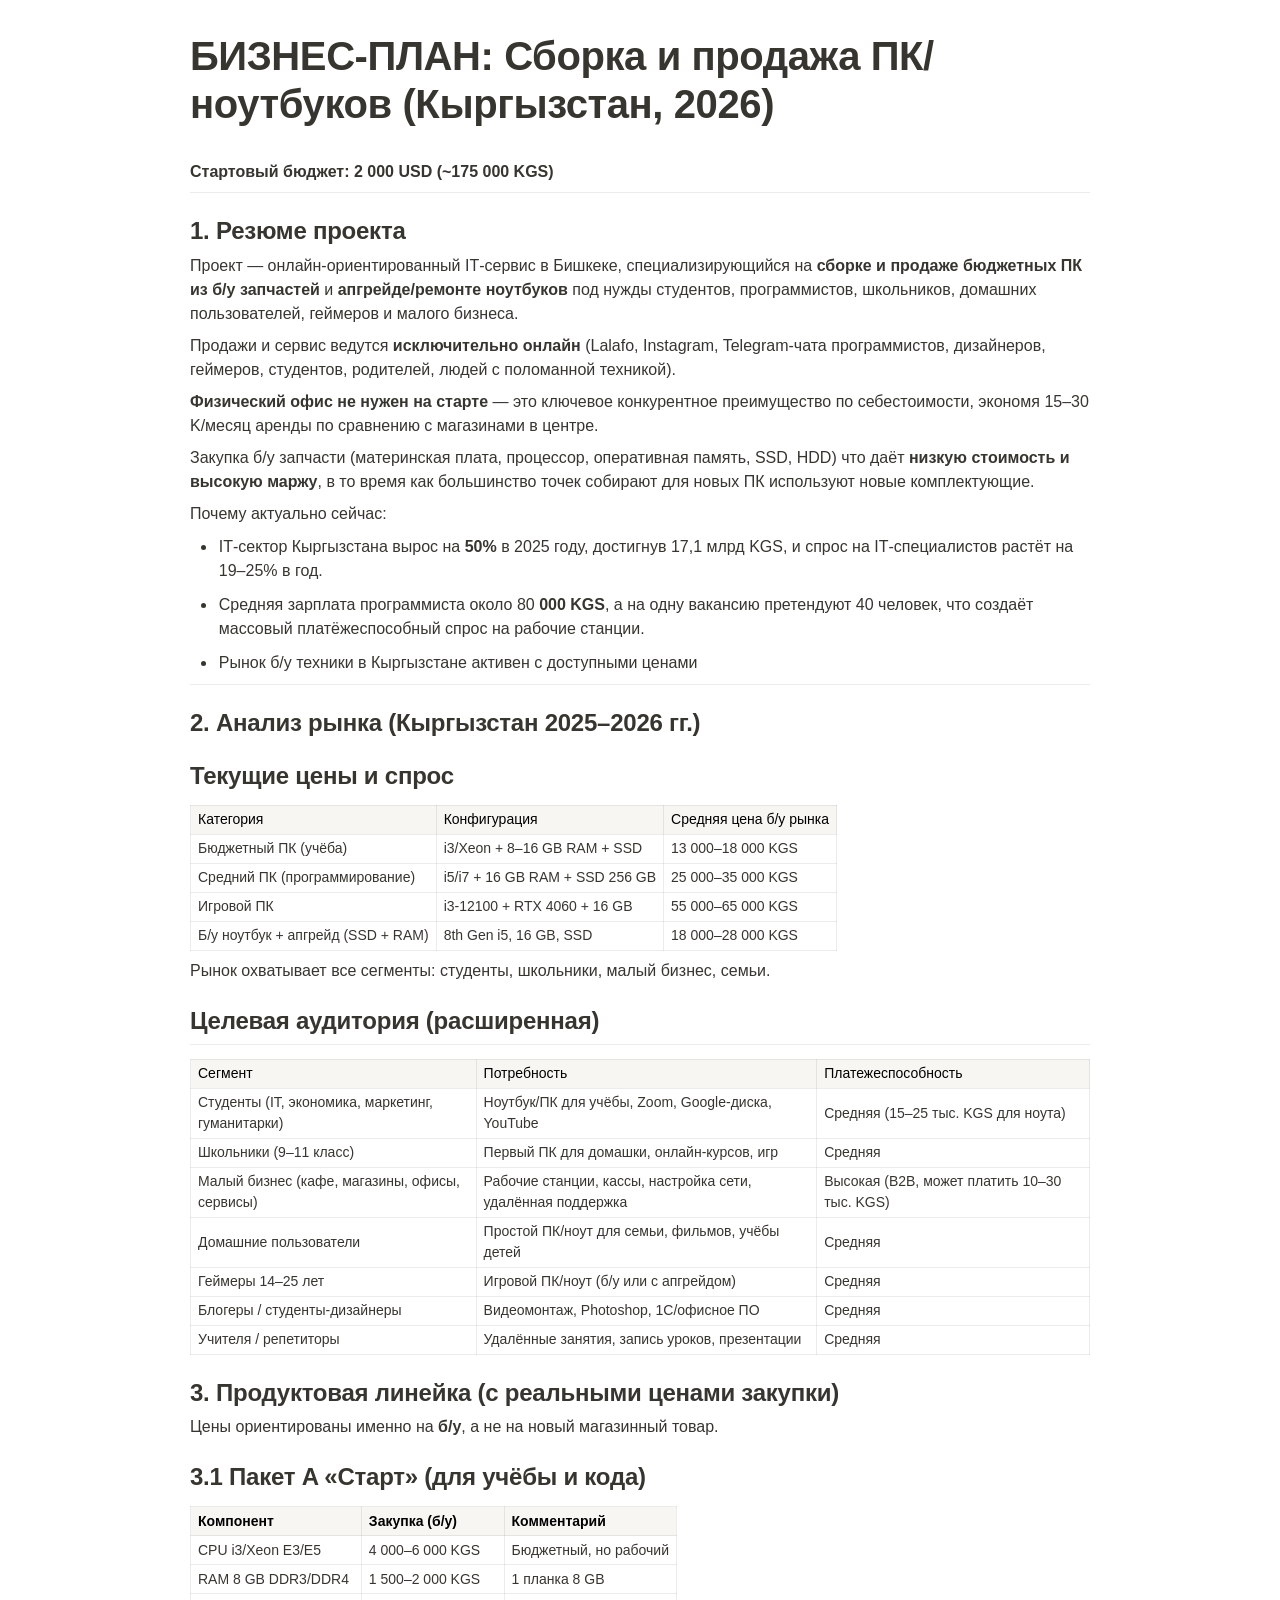
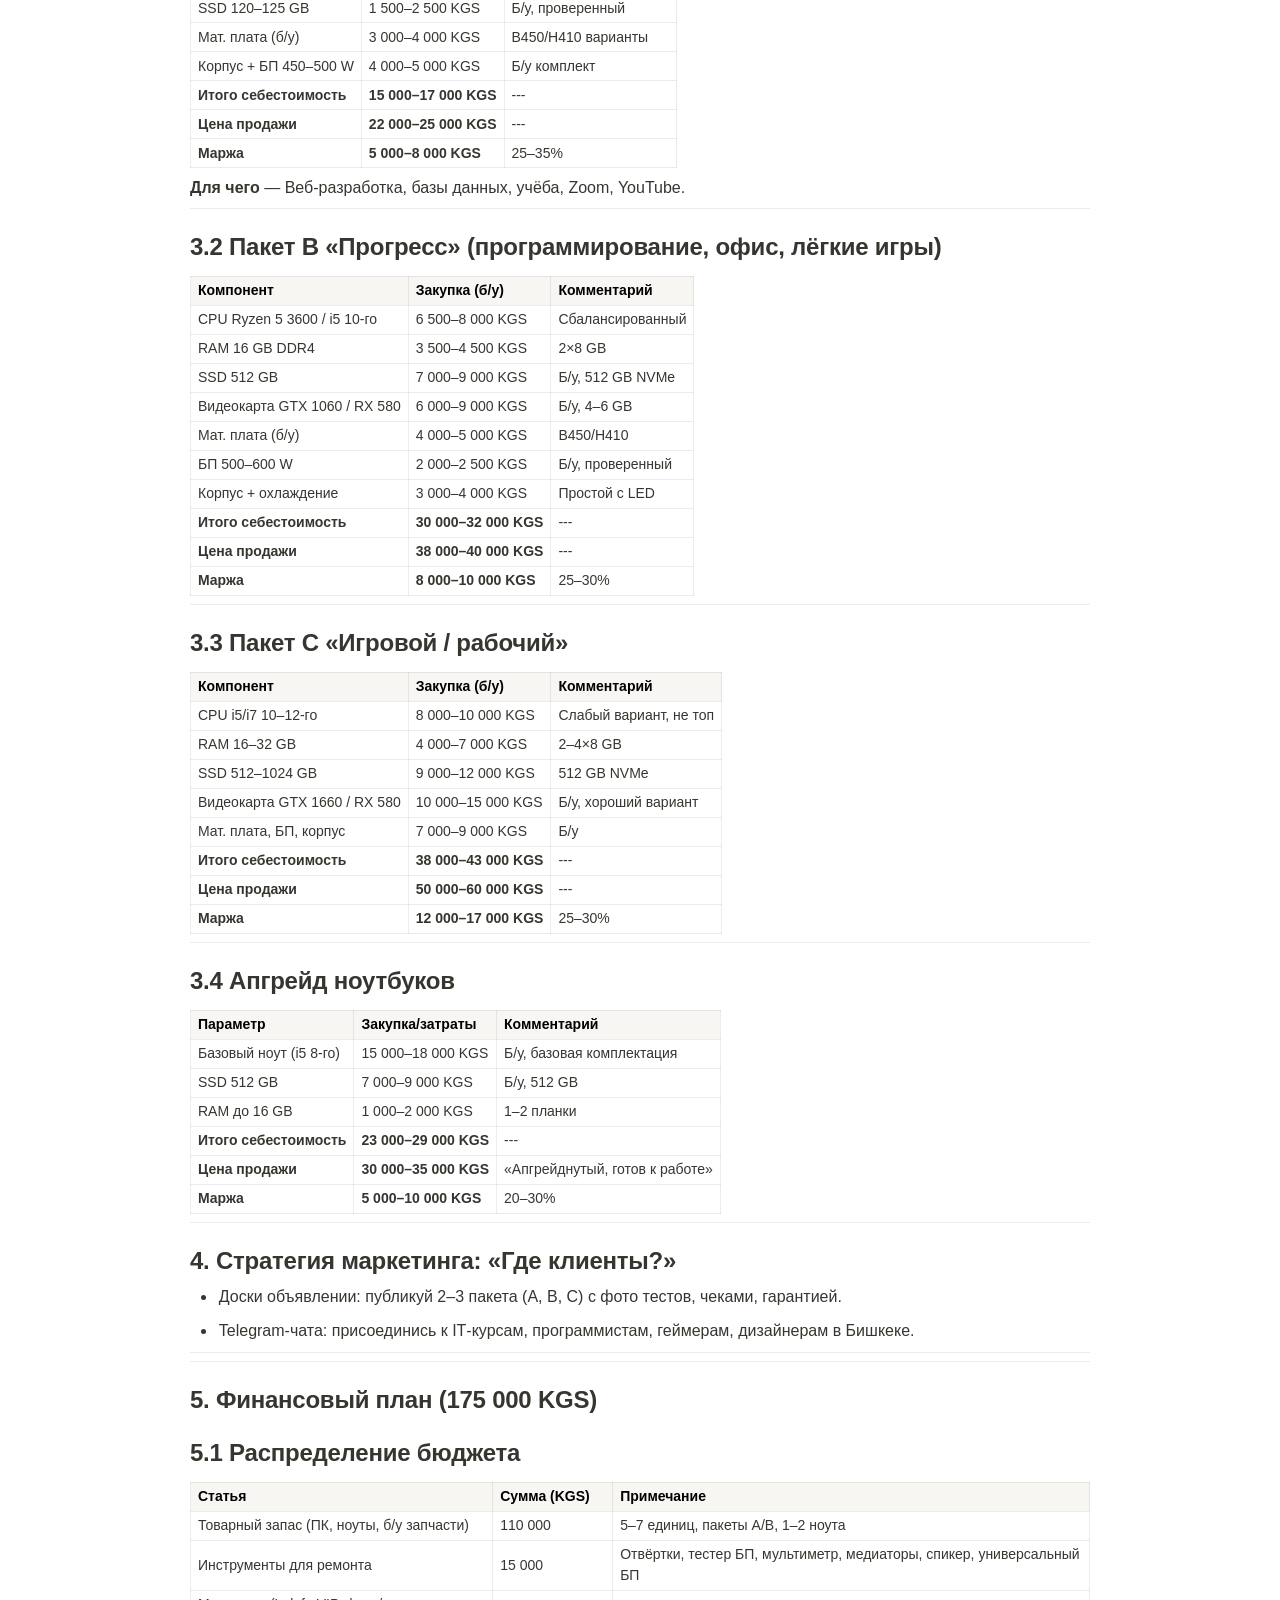
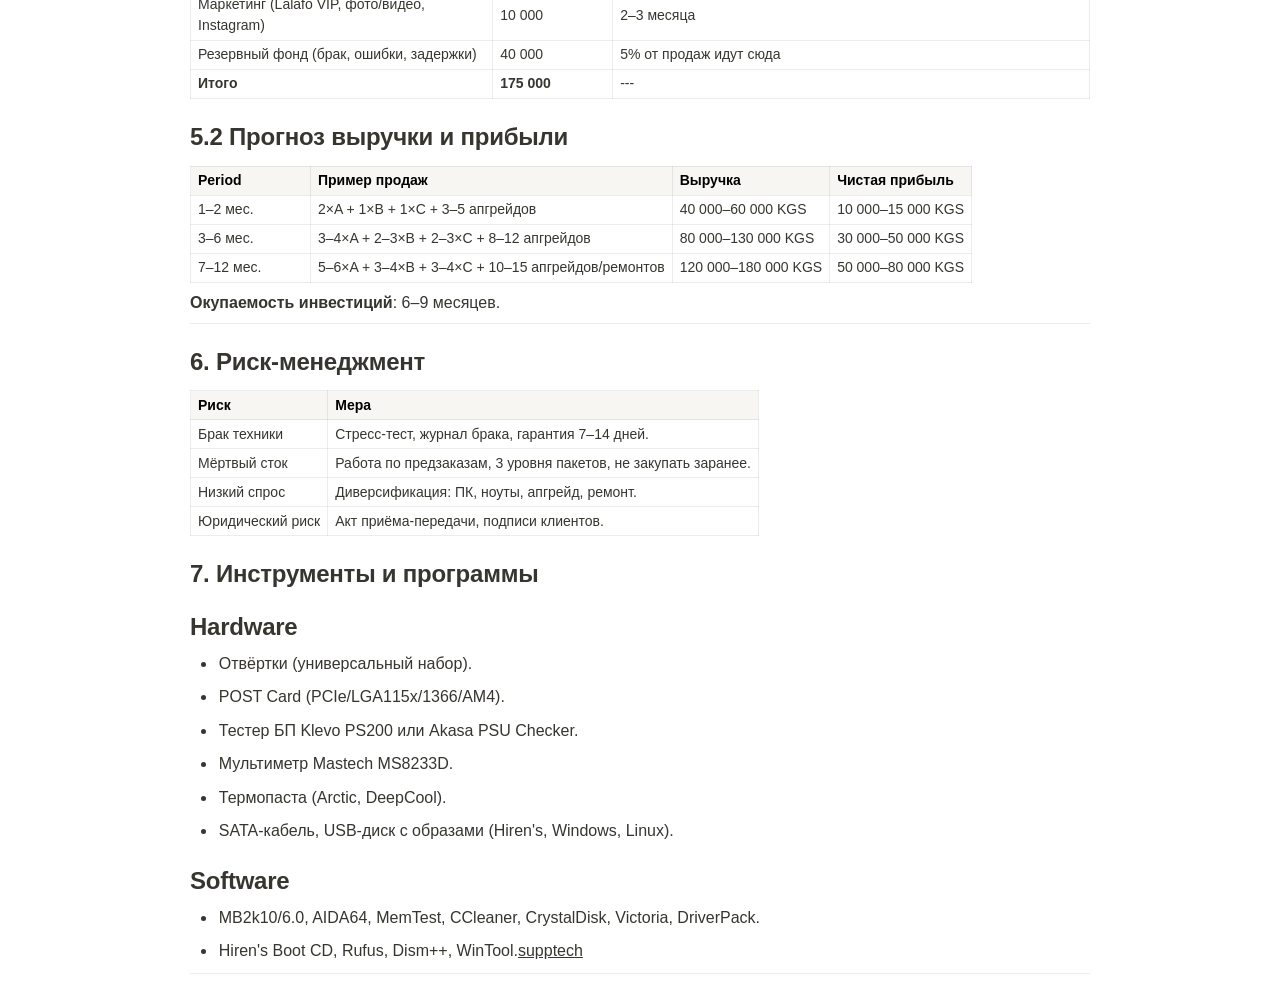
==== БПКР.html @ aca729c8 "Add files via upload" ====
<html><head><meta http-equiv="Content-Type" content="text/html; charset=utf-8"/><title>БИЗНЕС-ПЛАН: Сборка и продажа ПК/ноутбуков (Кыргызстан, 2026)</title><style>
/* cspell:disable-file */
/* webkit printing magic: print all background colors */
html {
	-webkit-print-color-adjust: exact;
}
* {
	box-sizing: border-box;
	-webkit-print-color-adjust: exact;
}

html,
body {
	margin: 0;
	padding: 0;
}
@media only screen {
	body {
		margin: 2em auto;
		max-width: 900px;
		color: rgb(55, 53, 47);
	}
}

body {
	line-height: 1.5;
	white-space: pre-wrap;
}

a,
a.visited {
	color: inherit;
	text-decoration: underline;
}

.pdf-relative-link-path {
	font-size: 80%;
	color: #444;
}

h1,
h2,
h3 {
	letter-spacing: -0.01em;
	line-height: 1.2;
	font-weight: 600;
	margin-bottom: 0;
}

/* Override strong tags inside headings to maintain consistent weight */
h1 strong,
h2 strong,
h3 strong {
	font-weight: 600;
}

.page-title {
	font-size: 2.5rem;
	font-weight: 700;
	margin-top: 0;
	margin-bottom: 0.75em;
}

h1 {
	font-size: 1.875rem;
	margin-top: 1.875rem;
}

h2 {
	font-size: 1.5rem;
	margin-top: 1.5rem;
}

h3 {
	font-size: 1.25rem;
	margin-top: 1.25rem;
}

.source {
	border: 1px solid #ddd;
	border-radius: 3px;
	padding: 1.5em;
	word-break: break-all;
}

.callout {
	border-radius: 10px;
	padding: 1rem;
}

figure {
	margin: 1.25em 0;
	page-break-inside: avoid;
}

figcaption {
	opacity: 0.5;
	font-size: 85%;
	margin-top: 0.5em;
}

mark {
	background-color: transparent;
}

.indented {
	padding-left: 1.5em;
}

hr {
	background: transparent;
	display: block;
	width: 100%;
	height: 1px;
	visibility: visible;
	border: none;
	border-bottom: 1px solid rgba(55, 53, 47, 0.09);
}

img {
	max-width: 100%;
}

@media only print {
	img {
		max-height: 100vh;
		object-fit: contain;
	}

	table.collection-content {
		width: 100%;
		table-layout: fixed;
	}

	table.collection-content th,
	table.collection-content td {
		overflow-wrap: anywhere;
	}

	table.collection-content td > .user,
	table.collection-content td > time {
		white-space: pre-wrap;
	}
}

@page {
	margin: 1in;
}

.collection-content-wrapper {
	overflow-x: auto;
}

@media only print {
	.collection-content-wrapper {
		overflow-x: visible;
	}
}

.collection-content {
	font-size: 0.875rem;
}

.collection-content td {
	white-space: pre-wrap;
	word-break: break-word;
}

.column-list {
	display: flex;
	gap: 46px;
}

.column {
	min-width: 0;
	overflow: hidden;
}

.column > *:first-child {
	margin-top: 0;
}

.table_of_contents-item {
	display: block;
	font-size: 0.875rem;
	line-height: 1.3;
	padding: 0.125rem;
}

.table_of_contents-indent-1 {
	margin-left: 1.5rem;
}

.table_of_contents-indent-2 {
	margin-left: 3rem;
}

.table_of_contents-indent-3 {
	margin-left: 4.5rem;
}

.table_of_contents-link {
	text-decoration: none;
	opacity: 0.7;
	border-bottom: 1px solid rgba(55, 53, 47, 0.18);
}

table,
th,
td {
	border: 1px solid rgba(55, 53, 47, 0.09);
}

table {
	border-collapse: collapse;
	border-left: none;
	border-right: none;
}

th,
td {
	font-weight: normal;
	padding: 0.25em 0.5em;
	line-height: 1.5;
	min-height: 1.5em;
	text-align: left;
}

th {
	color: rgba(55, 53, 47, 0.6);
}

ol,
ul {
	margin: 0;
	margin-block-start: 0.6em;
	margin-block-end: 0.6em;
}

li > ol:first-child,
li > ul:first-child {
	margin-block-start: 0.6em;
}

ul > li {
	list-style: disc;
}

ul.to-do-list {
	padding-inline-start: 0;
}

ul.to-do-list > li {
	list-style: none;
}

.to-do-children-checked {
	text-decoration: line-through;
	opacity: 0.375;
}

ul.toggle > li {
	list-style: none;
}

ul {
	padding-inline-start: 1.7em;
}

ul > li {
	padding-left: 0.1em;
}

ol {
	padding-inline-start: 1.6em;
}

ol.numbered-list.numbered-list-digits-2 {
	padding-inline-start: 2em;
}

ol.numbered-list.numbered-list-digits-3plus {
	padding-inline-start: 2.4em;
}

ol > li {
	padding-left: 0.2em;
}

.mono ol {
	padding-inline-start: 2em;
}

.mono ol > li {
	text-indent: -0.4em;
}

.toggle {
	padding-inline-start: 0em;
	list-style-type: none;
}

/* Indent toggle children */
.toggle > li > details {
	padding-left: 1.7em;
}

.toggle > li > details > summary {
	margin-left: -1.1em;
}

.selected-value {
	display: inline-block;
	padding: 0 0.5em;
	background: rgba(206, 205, 202, 0.5);
	border-radius: 3px;
	margin-right: 0.5em;
	margin-top: 0.3em;
	margin-bottom: 0.3em;
	white-space: nowrap;
}

.collection-title {
	display: inline-block;
	margin-right: 1em;
}

.page-description {
	margin-bottom: 2em;
}

.simple-table {
	margin-top: 1em;
	font-size: 0.875rem;
	empty-cells: show;
}
.simple-table td {
	height: 29px;
	min-width: 120px;
}

.simple-table th {
	height: 29px;
	min-width: 120px;
}

.simple-table-header-color {
	background: rgb(247, 246, 243);
	color: black;
}
.simple-table-header {
	font-weight: 500;
}

time {
	opacity: 0.5;
}

.icon {
	display: inline-flex;
	align-items: center;
	justify-content: center;
	max-width: 1.2em;
	max-height: 1.2em;
	text-decoration: none;
	vertical-align: text-bottom;
	margin-right: 0.5em;
}

img.icon {
	border-radius: 3px;
}

.callout img.notion-static-icon {
	width: 1em;
	height: 1em;
}

.callout p {
	margin: 0;
}

.callout h1,
.callout h2,
.callout h3 {
	margin: 0 0 0.6rem;
}

.user-icon {
	width: 1.5em;
	height: 1.5em;
	border-radius: 100%;
	margin-right: 0.5rem;
}

.user-icon-inner {
	font-size: 0.8em;
}

.text-icon {
	border: 1px solid #000;
	text-align: center;
}

.page-cover-image {
	display: block;
	object-fit: cover;
	width: 100%;
	max-height: 30vh;
}

.page-header-icon {
	font-size: 3rem;
	margin-bottom: 1rem;
}

.page-header-icon-with-cover {
	margin-top: -0.72em;
	margin-left: 0.07em;
}

.page-header-icon img {
	border-radius: 3px;
}

.link-to-page {
	margin: 1em 0;
	padding: 0;
	border: none;
	font-weight: 500;
}

p > .user {
	opacity: 0.5;
}

td > .user,
td > time {
	white-space: nowrap;
}

input[type="checkbox"] {
	transform: scale(1.5);
	margin-right: 0.6em;
	vertical-align: middle;
}

p {
	margin-top: 0.5em;
	margin-bottom: 0.5em;
}

.image {
	border: none;
	margin: 1.5em 0;
	padding: 0;
	border-radius: 0;
	text-align: center;
}

.code,
code {
	background: rgba(135, 131, 120, 0.15);
	border-radius: 3px;
	padding: 0.2em 0.4em;
	border-radius: 3px;
	font-size: 85%;
	tab-size: 2;
}

code {
	color: #eb5757;
}

.code {
	padding: 1.5em 1em;
}

.code-wrap {
	white-space: pre-wrap;
	word-break: break-all;
}

.code > code {
	background: none;
	padding: 0;
	font-size: 100%;
	color: inherit;
}

blockquote {
	font-size: 1em;
	margin: 1em 0;
	padding-left: 1em;
	border-left: 3px solid rgb(55, 53, 47);
}

blockquote.quote-large {
	font-size: 1.25em;
}

.bookmark {
	text-decoration: none;
	max-height: 8em;
	padding: 0;
	display: flex;
	width: 100%;
	align-items: stretch;
}

.bookmark-title {
	font-size: 0.85em;
	overflow: hidden;
	text-overflow: ellipsis;
	height: 1.75em;
	white-space: nowrap;
}

.bookmark-text {
	display: flex;
	flex-direction: column;
}

.bookmark-info {
	flex: 4 1 180px;
	padding: 12px 14px 14px;
	display: flex;
	flex-direction: column;
	justify-content: space-between;
}

.bookmark-image {
	width: 33%;
	flex: 1 1 180px;
	display: block;
	position: relative;
	object-fit: cover;
	border-radius: 1px;
}

.bookmark-description {
	color: rgba(55, 53, 47, 0.6);
	font-size: 0.75em;
	overflow: hidden;
	max-height: 4.5em;
	word-break: break-word;
}

.bookmark-href {
	font-size: 0.75em;
	margin-top: 0.25em;
}

.sans { font-family: ui-sans-serif, -apple-system, BlinkMacSystemFont, "Segoe UI Variable Display", "Segoe UI", Helvetica, "Apple Color Emoji", "Noto Sans Arabic", "Noto Sans Hebrew", Arial, sans-serif, "Segoe UI Emoji", "Segoe UI Symbol"; }
.code { font-family: "SFMono-Regular", Menlo, Consolas, "PT Mono", "Liberation Mono", Courier, monospace; }
.serif { font-family: Lyon-Text, Georgia, ui-serif, serif; }
.mono { font-family: iawriter-mono, Nitti, Menlo, Courier, monospace; }
.pdf .sans { font-family: Inter, ui-sans-serif, -apple-system, BlinkMacSystemFont, "Segoe UI Variable Display", "Segoe UI", Helvetica, "Apple Color Emoji", "Noto Sans Arabic", "Noto Sans Hebrew", Arial, sans-serif, "Segoe UI Emoji", "Segoe UI Symbol", 'Twemoji', 'Noto Color Emoji', 'Noto Sans CJK JP'; }
.pdf:lang(zh-CN) .sans { font-family: Inter, ui-sans-serif, -apple-system, BlinkMacSystemFont, "Segoe UI Variable Display", "Segoe UI", Helvetica, "Apple Color Emoji", "Noto Sans Arabic", "Noto Sans Hebrew", Arial, sans-serif, "Segoe UI Emoji", "Segoe UI Symbol", 'Twemoji', 'Noto Color Emoji', 'Noto Sans CJK SC'; }
.pdf:lang(zh-TW) .sans { font-family: Inter, ui-sans-serif, -apple-system, BlinkMacSystemFont, "Segoe UI Variable Display", "Segoe UI", Helvetica, "Apple Color Emoji", "Noto Sans Arabic", "Noto Sans Hebrew", Arial, sans-serif, "Segoe UI Emoji", "Segoe UI Symbol", 'Twemoji', 'Noto Color Emoji', 'Noto Sans CJK TC'; }
.pdf:lang(ko-KR) .sans { font-family: Inter, ui-sans-serif, -apple-system, BlinkMacSystemFont, "Segoe UI Variable Display", "Segoe UI", Helvetica, "Apple Color Emoji", "Noto Sans Arabic", "Noto Sans Hebrew", Arial, sans-serif, "Segoe UI Emoji", "Segoe UI Symbol", 'Twemoji', 'Noto Color Emoji', 'Noto Sans CJK KR'; }
.pdf .code { font-family: Source Code Pro, "SFMono-Regular", Menlo, Consolas, "PT Mono", "Liberation Mono", Courier, monospace, 'Twemoji', 'Noto Color Emoji', 'Noto Sans Mono CJK JP'; }
.pdf:lang(zh-CN) .code { font-family: Source Code Pro, "SFMono-Regular", Menlo, Consolas, "PT Mono", "Liberation Mono", Courier, monospace, 'Twemoji', 'Noto Color Emoji', 'Noto Sans Mono CJK SC'; }
.pdf:lang(zh-TW) .code { font-family: Source Code Pro, "SFMono-Regular", Menlo, Consolas, "PT Mono", "Liberation Mono", Courier, monospace, 'Twemoji', 'Noto Color Emoji', 'Noto Sans Mono CJK TC'; }
.pdf:lang(ko-KR) .code { font-family: Source Code Pro, "SFMono-Regular", Menlo, Consolas, "PT Mono", "Liberation Mono", Courier, monospace, 'Twemoji', 'Noto Color Emoji', 'Noto Sans Mono CJK KR'; }
.pdf .serif { font-family: PT Serif, Lyon-Text, Georgia, ui-serif, serif, 'Twemoji', 'Noto Color Emoji', 'Noto Serif CJK JP'; }
.pdf:lang(zh-CN) .serif { font-family: PT Serif, Lyon-Text, Georgia, ui-serif, serif, 'Twemoji', 'Noto Color Emoji', 'Noto Serif CJK SC'; }
.pdf:lang(zh-TW) .serif { font-family: PT Serif, Lyon-Text, Georgia, ui-serif, serif, 'Twemoji', 'Noto Color Emoji', 'Noto Serif CJK TC'; }
.pdf:lang(ko-KR) .serif { font-family: PT Serif, Lyon-Text, Georgia, ui-serif, serif, 'Twemoji', 'Noto Color Emoji', 'Noto Serif CJK KR'; }
.pdf .mono { font-family: PT Mono, iawriter-mono, Nitti, Menlo, Courier, monospace, 'Twemoji', 'Noto Color Emoji', 'Noto Sans Mono CJK JP'; }
.pdf:lang(zh-CN) .mono { font-family: PT Mono, iawriter-mono, Nitti, Menlo, Courier, monospace, 'Twemoji', 'Noto Color Emoji', 'Noto Sans Mono CJK SC'; }
.pdf:lang(zh-TW) .mono { font-family: PT Mono, iawriter-mono, Nitti, Menlo, Courier, monospace, 'Twemoji', 'Noto Color Emoji', 'Noto Sans Mono CJK TC'; }
.pdf:lang(ko-KR) .mono { font-family: PT Mono, iawriter-mono, Nitti, Menlo, Courier, monospace, 'Twemoji', 'Noto Color Emoji', 'Noto Sans Mono CJK KR'; }
.highlight-default {
	color: rgba(44, 44, 43, 1);
}
.highlight-gray {
	color: rgba(125, 122, 117, 1);
	fill: rgba(125, 122, 117, 1);
}
.highlight-brown {
	color: rgba(159, 118, 90, 1);
	fill: rgba(159, 118, 90, 1);
}
.highlight-orange {
	color: rgba(210, 123, 45, 1);
	fill: rgba(210, 123, 45, 1);
}
.highlight-yellow {
	color: rgba(203, 148, 52, 1);
	fill: rgba(203, 148, 52, 1);
}
.highlight-teal {
	color: rgba(80, 148, 110, 1);
	fill: rgba(80, 148, 110, 1);
}
.highlight-blue {
	color: rgba(56, 125, 201, 1);
	fill: rgba(56, 125, 201, 1);
}
.highlight-purple {
	color: rgba(154, 107, 180, 1);
	fill: rgba(154, 107, 180, 1);
}
.highlight-pink {
	color: rgba(193, 76, 138, 1);
	fill: rgba(193, 76, 138, 1);
}
.highlight-red {
	color: rgba(207, 81, 72, 1);
	fill: rgba(207, 81, 72, 1);
}
.highlight-default_background {
	color: rgba(44, 44, 43, 1);
}
.highlight-gray_background {
	background: rgba(42, 28, 0, 0.07);
}
.highlight-brown_background {
	background: rgba(139, 46, 0, 0.086);
}
.highlight-orange_background {
	background: rgba(224, 101, 1, 0.129);
}
.highlight-yellow_background {
	background: rgba(211, 168, 0, 0.137);
}
.highlight-teal_background {
	background: rgba(0, 100, 45, 0.09);
}
.highlight-blue_background {
	background: rgba(0, 124, 215, 0.094);
}
.highlight-purple_background {
	background: rgba(102, 0, 178, 0.078);
}
.highlight-pink_background {
	background: rgba(197, 0, 93, 0.086);
}
.highlight-red_background {
	background: rgba(223, 22, 0, 0.094);
}
.block-color-default {
	color: inherit;
	fill: inherit;
}
.block-color-gray {
	color: rgba(125, 122, 117, 1);
	fill: rgba(125, 122, 117, 1);
}
.block-color-brown {
	color: rgba(159, 118, 90, 1);
	fill: rgba(159, 118, 90, 1);
}
.block-color-orange {
	color: rgba(210, 123, 45, 1);
	fill: rgba(210, 123, 45, 1);
}
.block-color-yellow {
	color: rgba(203, 148, 52, 1);
	fill: rgba(203, 148, 52, 1);
}
.block-color-teal {
	color: rgba(80, 148, 110, 1);
	fill: rgba(80, 148, 110, 1);
}
.block-color-blue {
	color: rgba(56, 125, 201, 1);
	fill: rgba(56, 125, 201, 1);
}
.block-color-purple {
	color: rgba(154, 107, 180, 1);
	fill: rgba(154, 107, 180, 1);
}
.block-color-pink {
	color: rgba(193, 76, 138, 1);
	fill: rgba(193, 76, 138, 1);
}
.block-color-red {
	color: rgba(207, 81, 72, 1);
	fill: rgba(207, 81, 72, 1);
}
.block-color-default_background {
	color: inherit;
	fill: inherit;
}
.block-color-gray_background {
	background: rgba(240, 239, 237, 1);
}
.block-color-brown_background {
	background: rgba(245, 237, 233, 1);
}
.block-color-orange_background {
	background: rgba(251, 235, 222, 1);
}
.block-color-yellow_background {
	background: rgba(249, 243, 220, 1);
}
.block-color-teal_background {
	background: rgba(232, 241, 236, 1);
}
.block-color-blue_background {
	background: rgba(229, 242, 252, 1);
}
.block-color-purple_background {
	background: rgba(243, 235, 249, 1);
}
.block-color-pink_background {
	background: rgba(250, 233, 241, 1);
}
.block-color-red_background {
	background: rgba(252, 233, 231, 1);
}
.select-value-color-default { background-color: rgba(42, 28, 0, 0.07); }
.select-value-color-gray { background-color: rgba(28, 19, 1, 0.11); }
.select-value-color-brown { background-color: rgba(127, 51, 0, 0.156); }
.select-value-color-orange { background-color: rgba(196, 88, 0, 0.203); }
.select-value-color-yellow { background-color: rgba(209, 156, 0, 0.282); }
.select-value-color-green { background-color: rgba(0, 96, 38, 0.156); }
.select-value-color-blue { background-color: rgba(0, 118, 217, 0.203); }
.select-value-color-purple { background-color: rgba(92, 0, 163, 0.141); }
.select-value-color-pink { background-color: rgba(183, 0, 78, 0.152); }
.select-value-color-red { background-color: rgba(206, 24, 0, 0.164); }

.checkbox {
	display: inline-flex;
	vertical-align: text-bottom;
	width: 16;
	height: 16;
	background-size: 16px;
	margin-left: 2px;
	margin-right: 5px;
}

.checkbox-on {
	background-image: url("data:image/svg+xml;charset=UTF-8,%3Csvg%20width%3D%2216%22%20height%3D%2216%22%20viewBox%3D%220%200%2016%2016%22%20fill%3D%22none%22%20xmlns%3D%22http%3A%2F%2Fwww.w3.org%2F2000%2Fsvg%22%3E%0A%3Crect%20width%3D%2216%22%20height%3D%2216%22%20fill%3D%22%2358A9D7%22%2F%3E%0A%3Cpath%20d%3D%22M6.71429%2012.2852L14%204.9995L12.7143%203.71436L6.71429%209.71378L3.28571%206.2831L2%207.57092L6.71429%2012.2852Z%22%20fill%3D%22white%22%2F%3E%0A%3C%2Fsvg%3E");
}

.checkbox-off {
	background-image: url("data:image/svg+xml;charset=UTF-8,%3Csvg%20width%3D%2216%22%20height%3D%2216%22%20viewBox%3D%220%200%2016%2016%22%20fill%3D%22none%22%20xmlns%3D%22http%3A%2F%2Fwww.w3.org%2F2000%2Fsvg%22%3E%0A%3Crect%20x%3D%220.75%22%20y%3D%220.75%22%20width%3D%2214.5%22%20height%3D%2214.5%22%20fill%3D%22white%22%20stroke%3D%22%2336352F%22%20stroke-width%3D%221.5%22%2F%3E%0A%3C%2Fsvg%3E");
}
	
</style></head><body><article id="3538f13d-0159-8082-9113-f6d41dd03b55" class="page sans"><header><h1 class="page-title" dir="auto"><strong>БИЗНЕС-ПЛАН: Сборка и продажа ПК/ноутбуков (Кыргызстан, 2026)</strong></h1><p class="page-description" dir="auto"></p></header><div class="page-body"><div style="display:contents" dir="auto"><p id="3538f13d-0159-8068-bc87-c7d1708d0e10" class=""><strong>Стартовый бюджет: 2 000 USD (~175 000 KGS)</strong></p></div><div style="display:contents" dir="auto"><hr id="3538f13d-0159-803b-82e1-c3c8f32aa287"/></div><div style="display:contents" dir="auto"><h2 id="3538f13d-0159-8019-959f-e710b01c4d42" class="">1. Резюме проекта</h2></div><div style="display:contents" dir="auto"><p id="3538f13d-0159-80ae-8ac0-ff91080d125f" class="">Проект — онлайн‑ориентированный IT‑сервис в Бишкеке, специализирующийся на <strong>сборке и продаже бюджетных ПК из б/у запчастей</strong> и <strong>апгрейде/ремонте ноутбуков</strong> под нужды студентов, программистов, школьников, домашних пользователей, геймеров и малого бизнеса.</p></div><div style="display:contents" dir="auto"><p id="3538f13d-0159-8040-9752-c51a6d34ef05" class="">Продажи и сервис ведутся <strong>исключительно онлайн</strong> (Lalafo, Instagram, Telegram‑чата программистов, дизайнеров, геймеров, студентов, родителей, людей с поломанной техникой).</p></div><div style="display:contents" dir="auto"><p id="3538f13d-0159-8041-9adb-e1b6bbad21ad" class=""><strong>Физический офис не нужен на старте</strong> — это ключевое конкурентное преимущество по себестоимости, экономя 15–30 K/месяц аренды по сравнению с магазинами в центре.</p></div><div style="display:contents" dir="auto"><p id="3538f13d-0159-8039-b4d7-e9824b9c0394" class="">Закупка б/у запчасти (материнская плата, процессор, оперативная память, SSD, HDD) что даёт <strong>низкую стоимость и высокую маржу</strong>, в то время как большинство точек собирают для новых ПК используют новые комплектующие.</p></div><div style="display:contents" dir="auto"><p id="3538f13d-0159-8001-86fa-fe63fdf858ab" class="">Почему актуально сейчас:</p></div><div style="display:contents" dir="auto"><ul id="3538f13d-0159-800f-a820-cd4d892cfb1b" class="bulleted-list"><li style="list-style-type:disc">IT‑сектор Кыргызстана вырос на <strong>50%</strong> в 2025 году, достигнув 17,1 млрд KGS, и спрос на IT‑специалистов растёт на 19–25% в год.</li></ul></div><div style="display:contents" dir="auto"><ul id="3538f13d-0159-8050-88ef-eb902afe2f76" class="bulleted-list"><li style="list-style-type:disc">Средняя зарплата программиста около 80<strong> 000 KGS</strong>, а на одну вакансию претендуют 40 человек, что создаёт массовый платёжеспособный спрос на рабочие станции.</li></ul></div><div style="display:contents" dir="auto"><ul id="3538f13d-0159-800c-8a10-f9395d18de48" class="bulleted-list"><li style="list-style-type:disc">Рынок б/у техники в Кыргызстане активен с доступными ценами</li></ul></div><div style="display:contents" dir="auto"><hr id="3538f13d-0159-80c8-abdb-de4dfbfbbdc0"/></div><div style="display:contents" dir="auto"><h2 id="3538f13d-0159-8025-9a8e-f53d05c3dbe2" class="">2. Анализ рынка (Кыргызстан 2025–2026 гг.)</h2></div><div style="display:contents" dir="auto"><h2 id="3538f13d-0159-8090-b050-c90d391fdcc2" class="">Текущие цены и спрос</h2></div><div style="display:contents" dir="ltr"><table id="3538f13d-0159-8007-a56d-fd662f0f1b57" class="simple-table"><thead class="simple-table-header"><div style="display:contents" dir="ltr"><tr id="3538f13d-0159-80d8-a0bd-cd79391180d3"><th id="aiLJ" class="simple-table-header-color simple-table-header">Категория</th><th id="Y;z\" class="simple-table-header-color simple-table-header">Конфигурация</th><th id="?iw:" class="simple-table-header-color simple-table-header">Средняя цена б/у рынка</th></tr></div></thead><tbody><div style="display:contents" dir="ltr"><tr id="3538f13d-0159-80c7-828b-e7656bd478c5"><td id="aiLJ" class="">Бюджетный ПК (учёба)</td><td id="Y;z\" class="">i3/Xeon + 8–16 GB RAM + SSD</td><td id="?iw:" class="">13 000–18 000 KGS </td></tr></div><div style="display:contents" dir="ltr"><tr id="3538f13d-0159-80c6-8d2e-dc4c116f2964"><td id="aiLJ" class="">Средний ПК (программирование)</td><td id="Y;z\" class="">i5/i7 + 16 GB RAM + SSD 256 GB</td><td id="?iw:" class="">25 000–35 000 KGS </td></tr></div><div style="display:contents" dir="ltr"><tr id="3538f13d-0159-80c5-b938-f32496f29f89"><td id="aiLJ" class="">Игровой ПК</td><td id="Y;z\" class="">i3‑12100 + RTX 4060 + 16 GB</td><td id="?iw:" class="">55 000–65 000 KGS </td></tr></div><div style="display:contents" dir="ltr"><tr id="3538f13d-0159-801c-9c0f-df0552cc3e19"><td id="aiLJ" class="">Б/у ноутбук + апгрейд (SSD + RAM)</td><td id="Y;z\" class="">8th Gen i5, 16 GB, SSD</td><td id="?iw:" class="">18 000–28 000 KGS </td></tr></div></tbody></table></div><div style="display:contents" dir="auto"><p id="3538f13d-0159-8071-81f9-cdf377b293d6" class="">Рынок охватывает все сегменты: студенты, школьники, малый бизнес, семьи.</p></div><div style="display:contents" dir="auto"><h2 id="3538f13d-0159-8068-a3f3-d04fb904bc19" class="">Целевая аудитория (расширенная)</h2></div><div style="display:contents" dir="auto"><hr id="3538f13d-0159-8064-85a2-d751ca56e1a9"/></div><div style="display:contents" dir="ltr"><table id="3538f13d-0159-8075-802e-d551b4613f2e" class="simple-table"><thead class="simple-table-header"><div style="display:contents" dir="ltr"><tr id="3538f13d-0159-803a-8a08-e71d273c238f"><th id="wLMg" class="simple-table-header-color simple-table-header">Сегмент</th><th id="Bz?A" class="simple-table-header-color simple-table-header">Потребность</th><th id="Tzit" class="simple-table-header-color simple-table-header">Платежеспособность</th></tr></div></thead><tbody><div style="display:contents" dir="ltr"><tr id="3538f13d-0159-8067-aaf4-fe3f17f112a2"><td id="wLMg" class="">Студенты (IT, экономика, маркетинг, гуманитарки)</td><td id="Bz?A" class="">Ноутбук/ПК для учёбы, Zoom, Google‑диска, YouTube</td><td id="Tzit" class="">Средняя (15–25 тыс. KGS для ноута)</td></tr></div><div style="display:contents" dir="ltr"><tr id="3538f13d-0159-804e-9e47-dad076eab962"><td id="wLMg" class="">Школьники (9–11 класс)</td><td id="Bz?A" class="">Первый ПК для домашки, онлайн‑курсов, игр</td><td id="Tzit" class="">Средняя</td></tr></div><div style="display:contents" dir="ltr"><tr id="3538f13d-0159-801e-9118-c1f63c2d37ac"><td id="wLMg" class="">Малый бизнес (кафе, магазины, офисы, сервисы)</td><td id="Bz?A" class="">Рабочие станции, кассы, настройка сети, удалённая поддержка</td><td id="Tzit" class="">Высокая (B2B, может платить 10–30 тыс. KGS)</td></tr></div><div style="display:contents" dir="ltr"><tr id="3538f13d-0159-80ff-8d9c-e84cdd5a3bdd"><td id="wLMg" class="">Домашние пользователи</td><td id="Bz?A" class="">Простой ПК/ноут для семьи, фильмов, учёбы детей</td><td id="Tzit" class="">Средняя</td></tr></div><div style="display:contents" dir="ltr"><tr id="3538f13d-0159-8016-9876-e7412063c561"><td id="wLMg" class="">Геймеры 14–25 лет</td><td id="Bz?A" class="">Игровой ПК/ноут (б/у или с апгрейдом)</td><td id="Tzit" class="">Средняя</td></tr></div><div style="display:contents" dir="ltr"><tr id="3538f13d-0159-808c-8802-d62fe0ab26c4"><td id="wLMg" class="">Блогеры / студенты‑дизайнеры</td><td id="Bz?A" class="">Видеомонтаж, Photoshop, 1С/офисное ПО</td><td id="Tzit" class="">Средняя</td></tr></div><div style="display:contents" dir="ltr"><tr id="3538f13d-0159-807f-bb7e-f4e787fe15e0"><td id="wLMg" class="">Учителя / репетиторы</td><td id="Bz?A" class="">Удалённые занятия, запись уроков, презентации</td><td id="Tzit" class="">Средняя</td></tr></div></tbody></table></div><div style="display:contents" dir="auto"><h2 id="3538f13d-0159-80a1-88c0-c586c6a72772" class=""><strong>3. Продуктовая линейка (с реальными ценами закупки)</strong></h2></div><div style="display:contents" dir="auto"><p id="3538f13d-0159-8026-8dbd-fd576a9b8df0" class="">Цены ориентированы именно на <strong>б/у</strong>, а не на новый магазинный товар.</p></div><div style="display:contents" dir="auto"><h2 id="3538f13d-0159-8063-87d2-f2943b32e7fe" class=""><strong>3.1 Пакет A «Старт» (для учёбы и кода)</strong></h2></div><div style="display:contents" dir="ltr"><table id="3538f13d-0159-805a-ba14-f2bc2faddacb" class="simple-table"><thead class="simple-table-header"><div style="display:contents" dir="ltr"><tr id="3538f13d-0159-8089-b799-fa45607c51c3"><th id="eQSc" class="simple-table-header-color simple-table-header"><strong>Компонент</strong></th><th id="yFXH" class="simple-table-header-color simple-table-header"><strong>Закупка (б/у)</strong></th><th id="BDn|" class="simple-table-header-color simple-table-header"><strong>Комментарий</strong></th></tr></div></thead><tbody><div style="display:contents" dir="ltr"><tr id="3538f13d-0159-8000-abe2-ec407451fc4f"><td id="eQSc" class="">CPU i3/Xeon E3/E5</td><td id="yFXH" class="">4 000–6 000 KGS</td><td id="BDn|" class="">Бюджетный, но рабочий</td></tr></div><div style="display:contents" dir="ltr"><tr id="3538f13d-0159-8040-bc4c-dcef63ed925a"><td id="eQSc" class="">RAM 8 GB DDR3/DDR4</td><td id="yFXH" class="">1 500–2 000 KGS</td><td id="BDn|" class="">1 планка 8 GB</td></tr></div><div style="display:contents" dir="ltr"><tr id="3538f13d-0159-80c7-9658-fed207dc89cc"><td id="eQSc" class="">SSD 120–125 GB</td><td id="yFXH" class="">1 500–2 500 KGS</td><td id="BDn|" class="">Б/у, проверенный</td></tr></div><div style="display:contents" dir="ltr"><tr id="3538f13d-0159-809b-a7fa-c5c10e1e27d5"><td id="eQSc" class="">Мат. плата (б/у)</td><td id="yFXH" class="">3 000–4 000 KGS</td><td id="BDn|" class="">B450/H410 варианты</td></tr></div><div style="display:contents" dir="ltr"><tr id="3538f13d-0159-801e-a357-d763408f5150"><td id="eQSc" class="">Корпус + БП 450–500 W</td><td id="yFXH" class="">4 000–5 000 KGS</td><td id="BDn|" class="">Б/у комплект</td></tr></div><div style="display:contents" dir="ltr"><tr id="3538f13d-0159-807c-b751-c03b84529494"><td id="eQSc" class=""><strong>Итого себестоимость</strong></td><td id="yFXH" class=""><strong>15 000–17 000 KGS</strong></td><td id="BDn|" class="">---</td></tr></div><div style="display:contents" dir="ltr"><tr id="3538f13d-0159-805a-99d1-dffbd10c2e2d"><td id="eQSc" class=""><strong>Цена продажи</strong></td><td id="yFXH" class=""><strong>22 000–25 000 KGS</strong></td><td id="BDn|" class="">---</td></tr></div><div style="display:contents" dir="ltr"><tr id="3538f13d-0159-80f0-a643-cee8b3976a7d"><td id="eQSc" class=""><strong>Маржа</strong></td><td id="yFXH" class=""><strong>5 000–8 000 KGS</strong></td><td id="BDn|" class="">25–35%</td></tr></div></tbody></table></div><div style="display:contents" dir="auto"><p id="3538f13d-0159-8081-8af9-edbfbe17cfc7" class=""><strong>Для чего</strong> — Веб‑разработка, базы данных, учёба, Zoom, YouTube.</p></div><div style="display:contents" dir="auto"><hr id="3538f13d-0159-80ad-9484-d42f61cb4e4f"/></div><div style="display:contents" dir="auto"><h2 id="3538f13d-0159-8018-9e6b-f54eaaecbb99" class=""><strong>3.2 Пакет B «Прогресс» (программирование, офис, лёгкие игры)</strong></h2></div><div style="display:contents" dir="ltr"><table id="3538f13d-0159-80f4-a0c4-d9bd02d406ff" class="simple-table"><thead class="simple-table-header"><div style="display:contents" dir="ltr"><tr id="3538f13d-0159-80ac-a939-c446ce957e55"><th id="VK|i" class="simple-table-header-color simple-table-header"><strong>Компонент</strong></th><th id="{K&lt;`" class="simple-table-header-color simple-table-header"><strong>Закупка (б/у)</strong></th><th id="wlXu" class="simple-table-header-color simple-table-header"><strong>Комментарий</strong></th></tr></div></thead><tbody><div style="display:contents" dir="ltr"><tr id="3538f13d-0159-809f-8809-c77ad5726e5b"><td id="VK|i" class="">CPU Ryzen 5 3600 / i5 10‑го</td><td id="{K&lt;`" class="">6 500–8 000 KGS</td><td id="wlXu" class="">Сбалансированный</td></tr></div><div style="display:contents" dir="ltr"><tr id="3538f13d-0159-809f-b104-eb42a2426856"><td id="VK|i" class="">RAM 16 GB DDR4</td><td id="{K&lt;`" class="">3 500–4 500 KGS</td><td id="wlXu" class="">2×8 GB</td></tr></div><div style="display:contents" dir="ltr"><tr id="3538f13d-0159-80f5-bf41-f2a2fd5a5b2f"><td id="VK|i" class="">SSD 512 GB</td><td id="{K&lt;`" class="">7 000–9 000 KGS</td><td id="wlXu" class="">Б/у, 512 GB NVMe</td></tr></div><div style="display:contents" dir="ltr"><tr id="3538f13d-0159-8096-8f5f-d20d41d4613e"><td id="VK|i" class="">Видеокарта GTX 1060 / RX 580</td><td id="{K&lt;`" class="">6 000–9 000 KGS</td><td id="wlXu" class="">Б/у, 4–6 GB</td></tr></div><div style="display:contents" dir="ltr"><tr id="3538f13d-0159-8006-8c67-f4986240a257"><td id="VK|i" class="">Мат. плата (б/у)</td><td id="{K&lt;`" class="">4 000–5 000 KGS</td><td id="wlXu" class="">B450/H410</td></tr></div><div style="display:contents" dir="ltr"><tr id="3538f13d-0159-8018-953f-c6a2721cb4bf"><td id="VK|i" class="">БП 500–600 W</td><td id="{K&lt;`" class="">2 000–2 500 KGS</td><td id="wlXu" class="">Б/у, проверенный</td></tr></div><div style="display:contents" dir="ltr"><tr id="3538f13d-0159-8022-9a13-e310794df6f9"><td id="VK|i" class="">Корпус + охлаждение</td><td id="{K&lt;`" class="">3 000–4 000 KGS</td><td id="wlXu" class="">Простой с LED</td></tr></div><div style="display:contents" dir="ltr"><tr id="3538f13d-0159-8061-bd84-e7b84cd35d75"><td id="VK|i" class=""><strong>Итого себестоимость</strong></td><td id="{K&lt;`" class=""><strong>30 000–32 000 KGS</strong></td><td id="wlXu" class="">---</td></tr></div><div style="display:contents" dir="ltr"><tr id="3538f13d-0159-8092-8ba0-fb6accbff8e3"><td id="VK|i" class=""><strong>Цена продажи</strong></td><td id="{K&lt;`" class=""><strong>38 000–40 000 KGS</strong></td><td id="wlXu" class="">---</td></tr></div><div style="display:contents" dir="ltr"><tr id="3538f13d-0159-80cf-9920-f78b940efffd"><td id="VK|i" class=""><strong>Маржа</strong></td><td id="{K&lt;`" class=""><strong>8 000–10 000 KGS</strong></td><td id="wlXu" class="">25–30%</td></tr></div></tbody></table></div><div style="display:contents" dir="auto"><hr id="3538f13d-0159-80ea-b201-e2fbab104cf2"/></div><div style="display:contents" dir="auto"><h2 id="3538f13d-0159-80e8-bf87-ca4fc8f251db" class=""><strong>3.3 Пакет C «Игровой / рабочий»</strong></h2></div><div style="display:contents" dir="ltr"><table id="3538f13d-0159-80cd-8a40-f09312b2818d" class="simple-table"><thead class="simple-table-header"><div style="display:contents" dir="ltr"><tr id="3538f13d-0159-8066-875f-f898d13c4794"><th id="mjz&gt;" class="simple-table-header-color simple-table-header"><strong>Компонент</strong></th><th id="@wA_" class="simple-table-header-color simple-table-header"><strong>Закупка (б/у)</strong></th><th id="t}gB" class="simple-table-header-color simple-table-header"><strong>Комментарий</strong></th></tr></div></thead><tbody><div style="display:contents" dir="ltr"><tr id="3538f13d-0159-8083-b108-d698a868c128"><td id="mjz&gt;" class="">CPU i5/i7 10–12‑го</td><td id="@wA_" class="">8 000–10 000 KGS</td><td id="t}gB" class="">Слабый вариант, не топ</td></tr></div><div style="display:contents" dir="ltr"><tr id="3538f13d-0159-804a-873d-e904b8164b3c"><td id="mjz&gt;" class="">RAM 16–32 GB</td><td id="@wA_" class="">4 000–7 000 KGS</td><td id="t}gB" class="">2–4×8 GB</td></tr></div><div style="display:contents" dir="ltr"><tr id="3538f13d-0159-8081-9b5e-e4ddc267b799"><td id="mjz&gt;" class="">SSD 512–1024 GB</td><td id="@wA_" class="">9 000–12 000 KGS</td><td id="t}gB" class="">512 GB NVMe</td></tr></div><div style="display:contents" dir="ltr"><tr id="3538f13d-0159-8085-a85d-d20106818f2d"><td id="mjz&gt;" class="">Видеокарта GTX 1660 / RX 580</td><td id="@wA_" class="">10 000–15 000 KGS</td><td id="t}gB" class="">Б/у, хороший вариант</td></tr></div><div style="display:contents" dir="ltr"><tr id="3538f13d-0159-80af-9aa0-c3ed8a10b8fd"><td id="mjz&gt;" class="">Мат. плата, БП, корпус</td><td id="@wA_" class="">7 000–9 000 KGS</td><td id="t}gB" class="">Б/у</td></tr></div><div style="display:contents" dir="ltr"><tr id="3538f13d-0159-80f9-a6b3-d64ef3efa709"><td id="mjz&gt;" class=""><strong>Итого себестоимость</strong></td><td id="@wA_" class=""><strong>38 000–43 000 KGS</strong></td><td id="t}gB" class="">---</td></tr></div><div style="display:contents" dir="ltr"><tr id="3538f13d-0159-80f3-a52a-fe65047c0c9c"><td id="mjz&gt;" class=""><strong>Цена продажи</strong></td><td id="@wA_" class=""><strong>50 000–60 000 KGS</strong></td><td id="t}gB" class="">---</td></tr></div><div style="display:contents" dir="ltr"><tr id="3538f13d-0159-80a4-9ca7-d57d98ffd977"><td id="mjz&gt;" class=""><strong>Маржа</strong></td><td id="@wA_" class=""><strong>12 000–17 000 KGS</strong></td><td id="t}gB" class="">25–30%</td></tr></div></tbody></table></div><div style="display:contents" dir="auto"><hr id="3538f13d-0159-802c-8f5e-fbe23d4c2d20"/></div><div style="display:contents" dir="auto"><h2 id="3538f13d-0159-809f-a324-e89d8b6e6f8e" class=""><strong>3.4 Апгрейд ноутбуков</strong></h2></div><div style="display:contents" dir="ltr"><table id="3538f13d-0159-80d4-aab1-f24250cec6d9" class="simple-table"><thead class="simple-table-header"><div style="display:contents" dir="ltr"><tr id="3538f13d-0159-80b4-976d-e1b09f923ca1"><th id="U^Fu" class="simple-table-header-color simple-table-header"><strong>Параметр</strong></th><th id="U{{?" class="simple-table-header-color simple-table-header"><strong>Закупка/затраты</strong></th><th id="GB|`" class="simple-table-header-color simple-table-header"><strong>Комментарий</strong></th></tr></div></thead><tbody><div style="display:contents" dir="ltr"><tr id="3538f13d-0159-807b-ba86-f3e873bab665"><td id="U^Fu" class="">Базовый ноут (i5 8‑го)</td><td id="U{{?" class="">15 000–18 000 KGS</td><td id="GB|`" class="">Б/у, базовая комплектация</td></tr></div><div style="display:contents" dir="ltr"><tr id="3538f13d-0159-80f5-8d64-e6fd5e20f37c"><td id="U^Fu" class="">SSD 512 GB</td><td id="U{{?" class="">7 000–9 000 KGS</td><td id="GB|`" class="">Б/у, 512 GB</td></tr></div><div style="display:contents" dir="ltr"><tr id="3538f13d-0159-8069-bbec-d565178d3a54"><td id="U^Fu" class="">RAM до 16 GB</td><td id="U{{?" class="">1 000–2 000 KGS</td><td id="GB|`" class="">1–2 планки</td></tr></div><div style="display:contents" dir="ltr"><tr id="3538f13d-0159-805e-baad-c7a491747c04"><td id="U^Fu" class=""><strong>Итого себестоимость</strong></td><td id="U{{?" class=""><strong>23 000–29 000 KGS</strong></td><td id="GB|`" class="">---</td></tr></div><div style="display:contents" dir="ltr"><tr id="3538f13d-0159-8071-95dd-f140badbe1f4"><td id="U^Fu" class=""><strong>Цена продажи</strong></td><td id="U{{?" class=""><strong>30 000–35 000 KGS</strong></td><td id="GB|`" class="">«Апгрейднутый, готов к работе»</td></tr></div><div style="display:contents" dir="ltr"><tr id="3538f13d-0159-8004-acd5-dac6206497d2"><td id="U^Fu" class=""><strong>Маржа</strong></td><td id="U{{?" class=""><strong>5 000–10 000 KGS</strong></td><td id="GB|`" class="">20–30%</td></tr></div></tbody></table></div><div style="display:contents" dir="auto"><hr id="3538f13d-0159-800f-9d2d-da00b81730ef"/></div><div style="display:contents" dir="auto"><h2 id="3538f13d-0159-804e-9df7-e302b6118920" class="">4. Стратегия маркетинга: «Где клиенты?»</h2></div><div style="display:contents" dir="auto"><ul id="3538f13d-0159-80cc-944a-e721fe914dd4" class="bulleted-list"><li style="list-style-type:disc">Доски объявлении: публикуй 2–3 пакета (A, B, C) с фото тестов, чеками, гарантией.</li></ul></div><div style="display:contents" dir="auto"><ul id="3538f13d-0159-80c4-abb0-f2ff45db461f" class="bulleted-list"><li style="list-style-type:disc">Telegram‑чата: присоединись к IT‑курсам, программистам, геймерам, дизайнерам в Бишкеке.</li></ul></div><div style="display:contents" dir="auto"><hr id="3538f13d-0159-8071-9c69-edce1999bad1"/></div><div style="display:contents" dir="auto"><hr id="3538f13d-0159-8080-9587-d1f9ca3f9292"/></div><div style="display:contents" dir="auto"><h2 id="3538f13d-0159-805d-9047-f8e136ea37cf" class=""><strong>5. Финансовый план (175 000 KGS)</strong></h2></div><div style="display:contents" dir="auto"><h2 id="3538f13d-0159-800b-b0a0-f0edd4a1f68b" class=""><strong>5.1 Распределение бюджета</strong></h2></div><div style="display:contents" dir="ltr"><table id="3538f13d-0159-806a-8bbe-f92a34891bb7" class="simple-table"><thead class="simple-table-header"><div style="display:contents" dir="ltr"><tr id="3538f13d-0159-8037-a3c3-e984ea4328c0"><th id="Cih[" class="simple-table-header-color simple-table-header"><strong>Статья</strong></th><th id="L[^;" class="simple-table-header-color simple-table-header"><strong>Сумма (KGS)</strong></th><th id="l~Z&gt;" class="simple-table-header-color simple-table-header"><strong>Примечание</strong></th></tr></div></thead><tbody><div style="display:contents" dir="ltr"><tr id="3538f13d-0159-806e-ace2-cf5902dbcc83"><td id="Cih[" class="">Товарный запас (ПК, ноуты, б/у запчасти)</td><td id="L[^;" class="">110 000</td><td id="l~Z&gt;" class="">5–7 единиц, пакеты A/B, 1–2 ноута</td></tr></div><div style="display:contents" dir="ltr"><tr id="3538f13d-0159-8088-ab24-df38b4db7833"><td id="Cih[" class="">Инструменты для ремонта</td><td id="L[^;" class="">15 000</td><td id="l~Z&gt;" class="">Отвёртки, тестер БП, мультиметр, медиаторы, спикер, универсальный БП</td></tr></div><div style="display:contents" dir="ltr"><tr id="3538f13d-0159-807e-8e77-c70706227118"><td id="Cih[" class="">Маркетинг (Lalafo VIP, фото/видео, Instagram)</td><td id="L[^;" class="">10 000</td><td id="l~Z&gt;" class="">2–3 месяца</td></tr></div><div style="display:contents" dir="ltr"><tr id="3538f13d-0159-809a-9d06-d234fe6c353b"><td id="Cih[" class="">Резервный фонд (брак, ошибки, задержки)</td><td id="L[^;" class="">40 000</td><td id="l~Z&gt;" class="">5% от продаж идут сюда</td></tr></div><div style="display:contents" dir="ltr"><tr id="3538f13d-0159-80a9-912b-c8c5b4d8a13e"><td id="Cih[" class=""><strong>Итого</strong></td><td id="L[^;" class=""><strong>175 000</strong></td><td id="l~Z&gt;" class="">---</td></tr></div></tbody></table></div><div style="display:contents" dir="auto"><h2 id="3538f13d-0159-80e3-93e4-d1961a3e0427" class=""><strong>5.2 Прогноз выручки и прибыли</strong></h2></div><div style="display:contents" dir="ltr"><table id="3538f13d-0159-8004-8438-c38eb3afdf08" class="simple-table"><thead class="simple-table-header"><div style="display:contents" dir="ltr"><tr id="3538f13d-0159-8023-96db-d6489fb52190"><th id="\bl^" class="simple-table-header-color simple-table-header"><strong>Period</strong></th><th id="kypC" class="simple-table-header-color simple-table-header"><strong>Пример продаж</strong></th><th id=";;Zy" class="simple-table-header-color simple-table-header"><strong>Выручка</strong></th><th id="}ZVu" class="simple-table-header-color simple-table-header"><strong>Чистая прибыль</strong></th></tr></div></thead><tbody><div style="display:contents" dir="ltr"><tr id="3538f13d-0159-80a3-951f-dd20deb36c32"><td id="\bl^" class="">1–2 мес.</td><td id="kypC" class="">2×A + 1×B + 1×C + 3–5 апгрейдов</td><td id=";;Zy" class="">40 000–60 000 KGS</td><td id="}ZVu" class="">10 000–15 000 KGS</td></tr></div><div style="display:contents" dir="ltr"><tr id="3538f13d-0159-80f0-92e6-df705bb448ea"><td id="\bl^" class="">3–6 мес.</td><td id="kypC" class="">3–4×A + 2–3×B + 2–3×C + 8–12 апгрейдов</td><td id=";;Zy" class="">80 000–130 000 KGS</td><td id="}ZVu" class="">30 000–50 000 KGS</td></tr></div><div style="display:contents" dir="ltr"><tr id="3538f13d-0159-805a-a0a0-cc32f523b03d"><td id="\bl^" class="">7–12 мес.</td><td id="kypC" class="">5–6×A + 3–4×B + 3–4×C + 10–15 апгрейдов/ремонтов</td><td id=";;Zy" class="">120 000–180 000 KGS</td><td id="}ZVu" class="">50 000–80 000 KGS</td></tr></div></tbody></table></div><div style="display:contents" dir="auto"><p id="3538f13d-0159-805a-af9f-fd09c729bb69" class=""><strong>Окупаемость инвестиций</strong>: 6–9 месяцев.</p></div><div style="display:contents" dir="auto"><hr id="3538f13d-0159-800c-8086-c0e6b63b585d"/></div><div style="display:contents" dir="auto"><h2 id="3538f13d-0159-8022-b0d9-c402ea172016" class=""><strong>6. Риск‑менеджмент</strong></h2></div><div style="display:contents" dir="ltr"><table id="3538f13d-0159-8070-a226-f0e4cbeac865" class="simple-table"><thead class="simple-table-header"><div style="display:contents" dir="ltr"><tr id="3538f13d-0159-805f-a8f3-d35acf0eb4b9"><th id="h~Db" class="simple-table-header-color simple-table-header"><strong>Риск</strong></th><th id=":;:a" class="simple-table-header-color simple-table-header"><strong>Мера</strong></th></tr></div></thead><tbody><div style="display:contents" dir="ltr"><tr id="3538f13d-0159-8039-b13f-e1fca7e056a0"><td id="h~Db" class="">Брак техники</td><td id=":;:a" class="">Стресс‑тест, журнал брака, гарантия 7–14 дней.</td></tr></div><div style="display:contents" dir="ltr"><tr id="3538f13d-0159-8044-bc0c-f1513257e78c"><td id="h~Db" class="">Мёртвый сток</td><td id=":;:a" class="">Работа по предзаказам, 3 уровня пакетов, не закупать заранее.</td></tr></div><div style="display:contents" dir="ltr"><tr id="3538f13d-0159-801d-aa5a-dcc6927276b5"><td id="h~Db" class="">Низкий спрос</td><td id=":;:a" class="">Диверсификация: ПК, ноуты, апгрейд, ремонт.</td></tr></div><div style="display:contents" dir="ltr"><tr id="3538f13d-0159-8046-8f7c-f70cb1d62a0a"><td id="h~Db" class="">Юридический риск</td><td id=":;:a" class="">Акт приёма‑передачи, подписи клиентов.</td></tr></div></tbody></table></div><div style="display:contents" dir="auto"><h2 id="3538f13d-0159-80a2-81bc-e97ff4784913" class="">7. Инструменты и программы</h2></div><div style="display:contents" dir="auto"><h2 id="3538f13d-0159-80bd-ab49-fde388d070b7" class="">Hardware</h2></div><div style="display:contents" dir="auto"><ul id="3538f13d-0159-8085-8a80-fe12a01ea130" class="bulleted-list"><li style="list-style-type:disc">Отвёртки (универсальный набор).</li></ul></div><div style="display:contents" dir="auto"><ul id="3538f13d-0159-80bd-8825-e88aa2b6e605" class="bulleted-list"><li style="list-style-type:disc">POST Card (PCIe/LGA115x/1366/AM4).</li></ul></div><div style="display:contents" dir="auto"><ul id="3538f13d-0159-80c8-805d-dabb6f340317" class="bulleted-list"><li style="list-style-type:disc">Тестер БП Klevo PS200 или Akasa PSU Checker.</li></ul></div><div style="display:contents" dir="auto"><ul id="3538f13d-0159-80c3-8d9a-df4a5fba9ff8" class="bulleted-list"><li style="list-style-type:disc">Мультиметр Mastech MS8233D.</li></ul></div><div style="display:contents" dir="auto"><ul id="3538f13d-0159-8096-851a-cf926c3084c7" class="bulleted-list"><li style="list-style-type:disc">Термопаста (Arctic, DeepCool).</li></ul></div><div style="display:contents" dir="auto"><ul id="3538f13d-0159-80b7-9120-f3721a99a0f4" class="bulleted-list"><li style="list-style-type:disc">SATA‑кабель, USB‑диск с образами (Hiren&#x27;s, Windows, Linux).</li></ul></div><div style="display:contents" dir="auto"><h2 id="3538f13d-0159-802e-a14e-e0bb9f4d3095" class="">Software</h2></div><div style="display:contents" dir="auto"><ul id="3538f13d-0159-8096-8e50-cffc5ea37ea9" class="bulleted-list"><li style="list-style-type:disc">MB2k10/6.0, AIDA64, MemTest, CCleaner, CrystalDisk, Victoria, DriverPack.</li></ul></div><div style="display:contents" dir="auto"><ul id="3538f13d-0159-806a-a454-f6f9e9edbffd" class="bulleted-list"><li style="list-style-type:disc">Hiren&#x27;s Boot CD, Rufus, Dism++, WinTool.<a href="https://supptech.tech/blog/kak-zarabatyvat-na-sborke-i-prodazhe-kompyuterov-v-2025-godu">supptech</a></li></ul></div><div style="display:contents" dir="auto"><hr id="3538f13d-0159-809a-a78b-d2bc5ded1827"/></div></div></article><span class="sans" style="font-size:14px;padding-top:2em"></span></body></html>
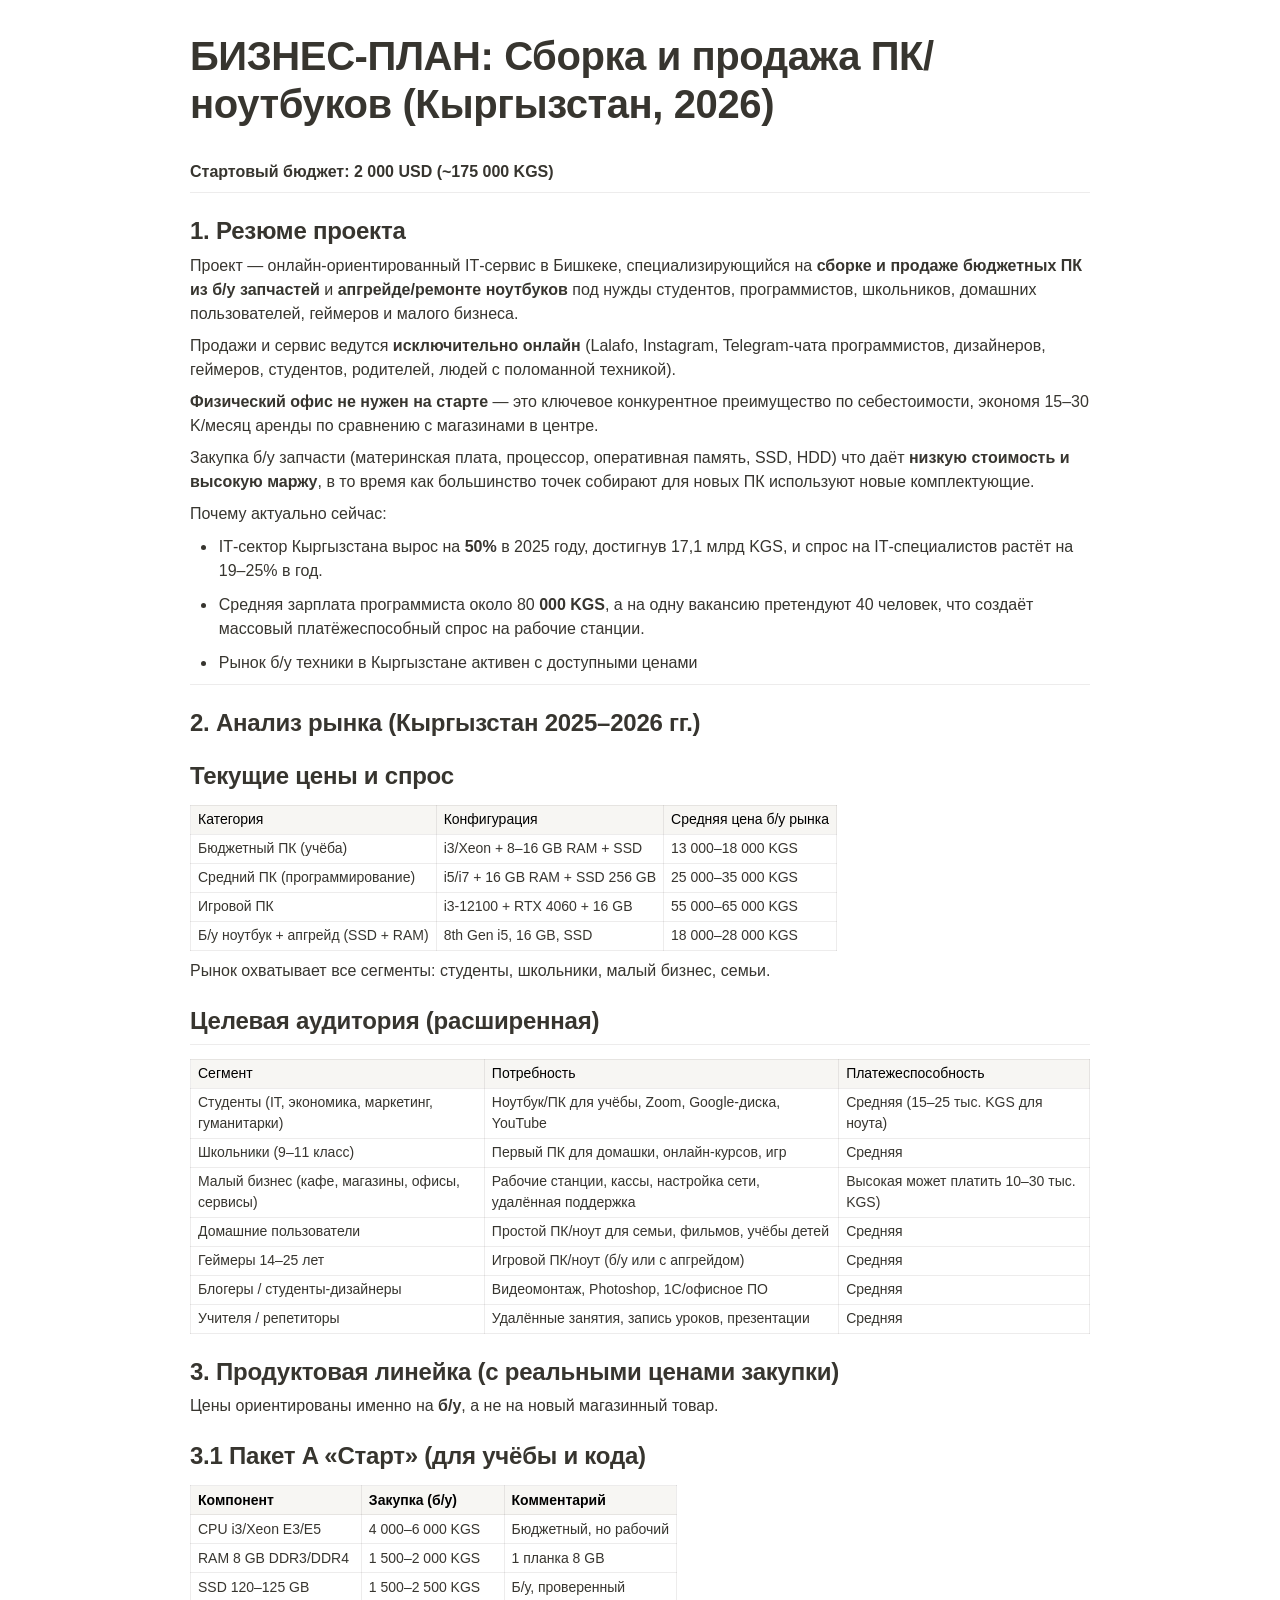
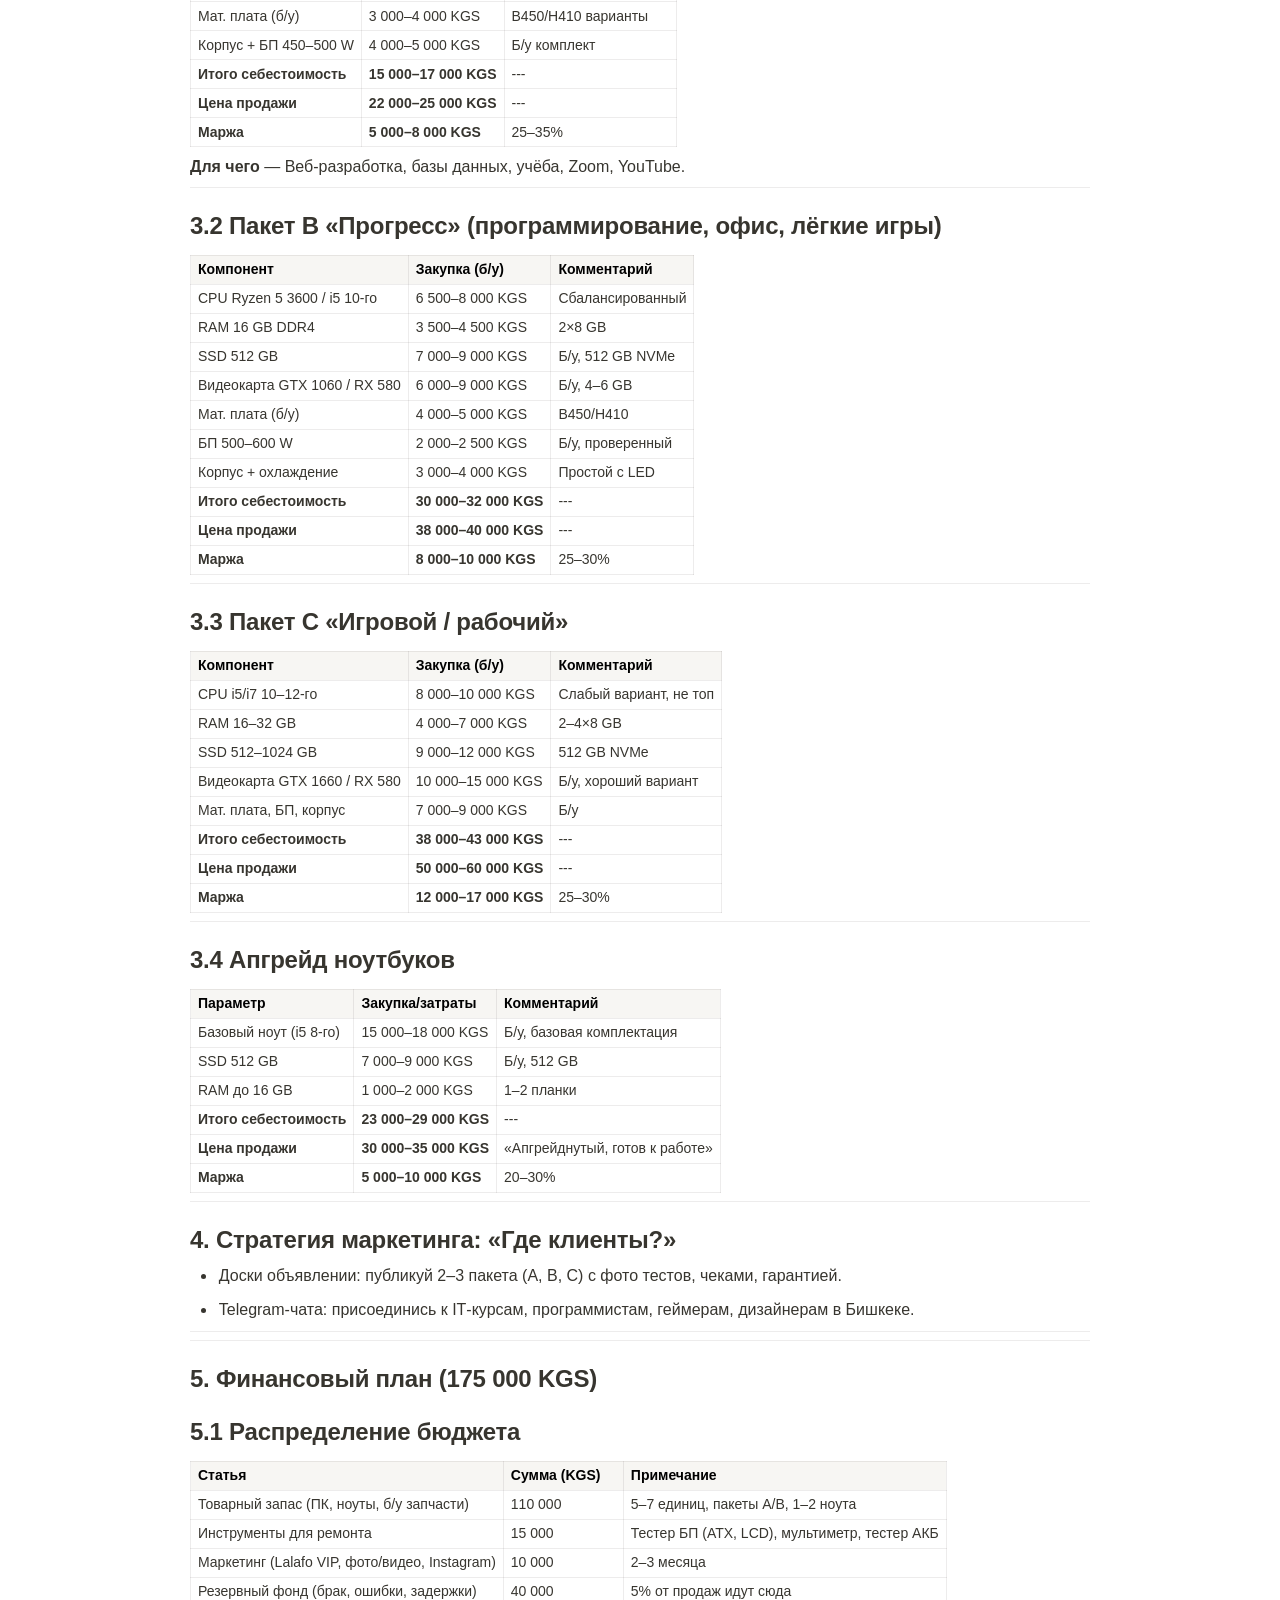
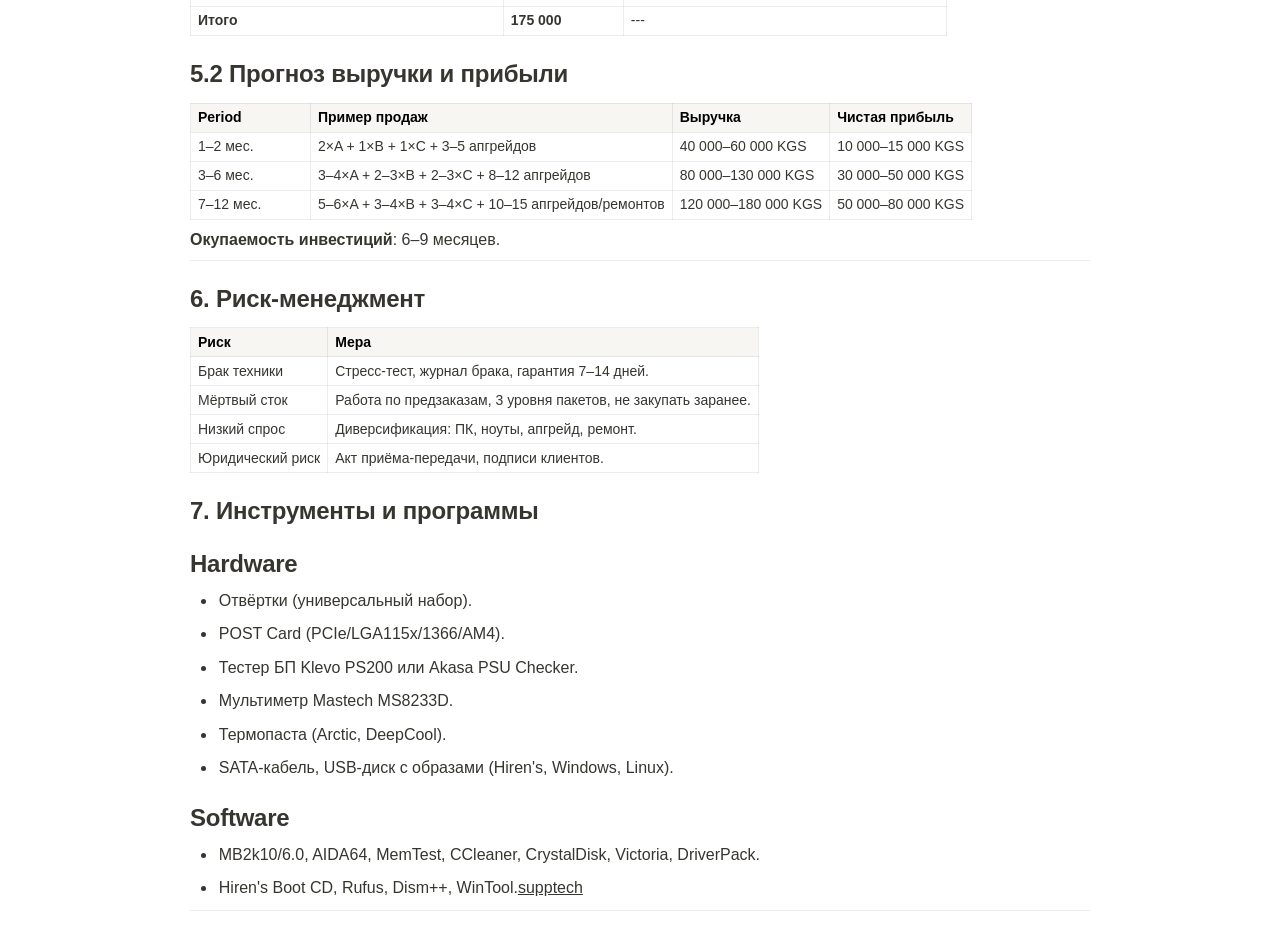
==== commit 35713ce4: "Add files via upload" ====
--- a/БПКР.html
+++ b/БПКР.html
@@ -740,4 +740,4 @@
 	background-image: url("data:image/svg+xml;charset=UTF-8,%3Csvg%20width%3D%2216%22%20height%3D%2216%22%20viewBox%3D%220%200%2016%2016%22%20fill%3D%22none%22%20xmlns%3D%22http%3A%2F%2Fwww.w3.org%2F2000%2Fsvg%22%3E%0A%3Crect%20x%3D%220.75%22%20y%3D%220.75%22%20width%3D%2214.5%22%20height%3D%2214.5%22%20fill%3D%22white%22%20stroke%3D%22%2336352F%22%20stroke-width%3D%221.5%22%2F%3E%0A%3C%2Fsvg%3E");
 }
 	
-</style></head><body><article id="3538f13d-0159-8082-9113-f6d41dd03b55" class="page sans"><header><h1 class="page-title" dir="auto"><strong>БИЗНЕС-ПЛАН: Сборка и продажа ПК/ноутбуков (Кыргызстан, 2026)</strong></h1><p class="page-description" dir="auto"></p></header><div class="page-body"><div style="display:contents" dir="auto"><p id="3538f13d-0159-8068-bc87-c7d1708d0e10" class=""><strong>Стартовый бюджет: 2 000 USD (~175 000 KGS)</strong></p></div><div style="display:contents" dir="auto"><hr id="3538f13d-0159-803b-82e1-c3c8f32aa287"/></div><div style="display:contents" dir="auto"><h2 id="3538f13d-0159-8019-959f-e710b01c4d42" class="">1. Резюме проекта</h2></div><div style="display:contents" dir="auto"><p id="3538f13d-0159-80ae-8ac0-ff91080d125f" class="">Проект — онлайн‑ориентированный IT‑сервис в Бишкеке, специализирующийся на <strong>сборке и продаже бюджетных ПК из б/у запчастей</strong> и <strong>апгрейде/ремонте ноутбуков</strong> под нужды студентов, программистов, школьников, домашних пользователей, геймеров и малого бизнеса.</p></div><div style="display:contents" dir="auto"><p id="3538f13d-0159-8040-9752-c51a6d34ef05" class="">Продажи и сервис ведутся <strong>исключительно онлайн</strong> (Lalafo, Instagram, Telegram‑чата программистов, дизайнеров, геймеров, студентов, родителей, людей с поломанной техникой).</p></div><div style="display:contents" dir="auto"><p id="3538f13d-0159-8041-9adb-e1b6bbad21ad" class=""><strong>Физический офис не нужен на старте</strong> — это ключевое конкурентное преимущество по себестоимости, экономя 15–30 K/месяц аренды по сравнению с магазинами в центре.</p></div><div style="display:contents" dir="auto"><p id="3538f13d-0159-8039-b4d7-e9824b9c0394" class="">Закупка б/у запчасти (материнская плата, процессор, оперативная память, SSD, HDD) что даёт <strong>низкую стоимость и высокую маржу</strong>, в то время как большинство точек собирают для новых ПК используют новые комплектующие.</p></div><div style="display:contents" dir="auto"><p id="3538f13d-0159-8001-86fa-fe63fdf858ab" class="">Почему актуально сейчас:</p></div><div style="display:contents" dir="auto"><ul id="3538f13d-0159-800f-a820-cd4d892cfb1b" class="bulleted-list"><li style="list-style-type:disc">IT‑сектор Кыргызстана вырос на <strong>50%</strong> в 2025 году, достигнув 17,1 млрд KGS, и спрос на IT‑специалистов растёт на 19–25% в год.</li></ul></div><div style="display:contents" dir="auto"><ul id="3538f13d-0159-8050-88ef-eb902afe2f76" class="bulleted-list"><li style="list-style-type:disc">Средняя зарплата программиста около 80<strong> 000 KGS</strong>, а на одну вакансию претендуют 40 человек, что создаёт массовый платёжеспособный спрос на рабочие станции.</li></ul></div><div style="display:contents" dir="auto"><ul id="3538f13d-0159-800c-8a10-f9395d18de48" class="bulleted-list"><li style="list-style-type:disc">Рынок б/у техники в Кыргызстане активен с доступными ценами</li></ul></div><div style="display:contents" dir="auto"><hr id="3538f13d-0159-80c8-abdb-de4dfbfbbdc0"/></div><div style="display:contents" dir="auto"><h2 id="3538f13d-0159-8025-9a8e-f53d05c3dbe2" class="">2. Анализ рынка (Кыргызстан 2025–2026 гг.)</h2></div><div style="display:contents" dir="auto"><h2 id="3538f13d-0159-8090-b050-c90d391fdcc2" class="">Текущие цены и спрос</h2></div><div style="display:contents" dir="ltr"><table id="3538f13d-0159-8007-a56d-fd662f0f1b57" class="simple-table"><thead class="simple-table-header"><div style="display:contents" dir="ltr"><tr id="3538f13d-0159-80d8-a0bd-cd79391180d3"><th id="aiLJ" class="simple-table-header-color simple-table-header">Категория</th><th id="Y;z\" class="simple-table-header-color simple-table-header">Конфигурация</th><th id="?iw:" class="simple-table-header-color simple-table-header">Средняя цена б/у рынка</th></tr></div></thead><tbody><div style="display:contents" dir="ltr"><tr id="3538f13d-0159-80c7-828b-e7656bd478c5"><td id="aiLJ" class="">Бюджетный ПК (учёба)</td><td id="Y;z\" class="">i3/Xeon + 8–16 GB RAM + SSD</td><td id="?iw:" class="">13 000–18 000 KGS </td></tr></div><div style="display:contents" dir="ltr"><tr id="3538f13d-0159-80c6-8d2e-dc4c116f2964"><td id="aiLJ" class="">Средний ПК (программирование)</td><td id="Y;z\" class="">i5/i7 + 16 GB RAM + SSD 256 GB</td><td id="?iw:" class="">25 000–35 000 KGS </td></tr></div><div style="display:contents" dir="ltr"><tr id="3538f13d-0159-80c5-b938-f32496f29f89"><td id="aiLJ" class="">Игровой ПК</td><td id="Y;z\" class="">i3‑12100 + RTX 4060 + 16 GB</td><td id="?iw:" class="">55 000–65 000 KGS </td></tr></div><div style="display:contents" dir="ltr"><tr id="3538f13d-0159-801c-9c0f-df0552cc3e19"><td id="aiLJ" class="">Б/у ноутбук + апгрейд (SSD + RAM)</td><td id="Y;z\" class="">8th Gen i5, 16 GB, SSD</td><td id="?iw:" class="">18 000–28 000 KGS </td></tr></div></tbody></table></div><div style="display:contents" dir="auto"><p id="3538f13d-0159-8071-81f9-cdf377b293d6" class="">Рынок охватывает все сегменты: студенты, школьники, малый бизнес, семьи.</p></div><div style="display:contents" dir="auto"><h2 id="3538f13d-0159-8068-a3f3-d04fb904bc19" class="">Целевая аудитория (расширенная)</h2></div><div style="display:contents" dir="auto"><hr id="3538f13d-0159-8064-85a2-d751ca56e1a9"/></div><div style="display:contents" dir="ltr"><table id="3538f13d-0159-8075-802e-d551b4613f2e" class="simple-table"><thead class="simple-table-header"><div style="display:contents" dir="ltr"><tr id="3538f13d-0159-803a-8a08-e71d273c238f"><th id="wLMg" class="simple-table-header-color simple-table-header">Сегмент</th><th id="Bz?A" class="simple-table-header-color simple-table-header">Потребность</th><th id="Tzit" class="simple-table-header-color simple-table-header">Платежеспособность</th></tr></div></thead><tbody><div style="display:contents" dir="ltr"><tr id="3538f13d-0159-8067-aaf4-fe3f17f112a2"><td id="wLMg" class="">Студенты (IT, экономика, маркетинг, гуманитарки)</td><td id="Bz?A" class="">Ноутбук/ПК для учёбы, Zoom, Google‑диска, YouTube</td><td id="Tzit" class="">Средняя (15–25 тыс. KGS для ноута)</td></tr></div><div style="display:contents" dir="ltr"><tr id="3538f13d-0159-804e-9e47-dad076eab962"><td id="wLMg" class="">Школьники (9–11 класс)</td><td id="Bz?A" class="">Первый ПК для домашки, онлайн‑курсов, игр</td><td id="Tzit" class="">Средняя</td></tr></div><div style="display:contents" dir="ltr"><tr id="3538f13d-0159-801e-9118-c1f63c2d37ac"><td id="wLMg" class="">Малый бизнес (кафе, магазины, офисы, сервисы)</td><td id="Bz?A" class="">Рабочие станции, кассы, настройка сети, удалённая поддержка</td><td id="Tzit" class="">Высокая (B2B, может платить 10–30 тыс. KGS)</td></tr></div><div style="display:contents" dir="ltr"><tr id="3538f13d-0159-80ff-8d9c-e84cdd5a3bdd"><td id="wLMg" class="">Домашние пользователи</td><td id="Bz?A" class="">Простой ПК/ноут для семьи, фильмов, учёбы детей</td><td id="Tzit" class="">Средняя</td></tr></div><div style="display:contents" dir="ltr"><tr id="3538f13d-0159-8016-9876-e7412063c561"><td id="wLMg" class="">Геймеры 14–25 лет</td><td id="Bz?A" class="">Игровой ПК/ноут (б/у или с апгрейдом)</td><td id="Tzit" class="">Средняя</td></tr></div><div style="display:contents" dir="ltr"><tr id="3538f13d-0159-808c-8802-d62fe0ab26c4"><td id="wLMg" class="">Блогеры / студенты‑дизайнеры</td><td id="Bz?A" class="">Видеомонтаж, Photoshop, 1С/офисное ПО</td><td id="Tzit" class="">Средняя</td></tr></div><div style="display:contents" dir="ltr"><tr id="3538f13d-0159-807f-bb7e-f4e787fe15e0"><td id="wLMg" class="">Учителя / репетиторы</td><td id="Bz?A" class="">Удалённые занятия, запись уроков, презентации</td><td id="Tzit" class="">Средняя</td></tr></div></tbody></table></div><div style="display:contents" dir="auto"><h2 id="3538f13d-0159-80a1-88c0-c586c6a72772" class=""><strong>3. Продуктовая линейка (с реальными ценами закупки)</strong></h2></div><div style="display:contents" dir="auto"><p id="3538f13d-0159-8026-8dbd-fd576a9b8df0" class="">Цены ориентированы именно на <strong>б/у</strong>, а не на новый магазинный товар.</p></div><div style="display:contents" dir="auto"><h2 id="3538f13d-0159-8063-87d2-f2943b32e7fe" class=""><strong>3.1 Пакет A «Старт» (для учёбы и кода)</strong></h2></div><div style="display:contents" dir="ltr"><table id="3538f13d-0159-805a-ba14-f2bc2faddacb" class="simple-table"><thead class="simple-table-header"><div style="display:contents" dir="ltr"><tr id="3538f13d-0159-8089-b799-fa45607c51c3"><th id="eQSc" class="simple-table-header-color simple-table-header"><strong>Компонент</strong></th><th id="yFXH" class="simple-table-header-color simple-table-header"><strong>Закупка (б/у)</strong></th><th id="BDn|" class="simple-table-header-color simple-table-header"><strong>Комментарий</strong></th></tr></div></thead><tbody><div style="display:contents" dir="ltr"><tr id="3538f13d-0159-8000-abe2-ec407451fc4f"><td id="eQSc" class="">CPU i3/Xeon E3/E5</td><td id="yFXH" class="">4 000–6 000 KGS</td><td id="BDn|" class="">Бюджетный, но рабочий</td></tr></div><div style="display:contents" dir="ltr"><tr id="3538f13d-0159-8040-bc4c-dcef63ed925a"><td id="eQSc" class="">RAM 8 GB DDR3/DDR4</td><td id="yFXH" class="">1 500–2 000 KGS</td><td id="BDn|" class="">1 планка 8 GB</td></tr></div><div style="display:contents" dir="ltr"><tr id="3538f13d-0159-80c7-9658-fed207dc89cc"><td id="eQSc" class="">SSD 120–125 GB</td><td id="yFXH" class="">1 500–2 500 KGS</td><td id="BDn|" class="">Б/у, проверенный</td></tr></div><div style="display:contents" dir="ltr"><tr id="3538f13d-0159-809b-a7fa-c5c10e1e27d5"><td id="eQSc" class="">Мат. плата (б/у)</td><td id="yFXH" class="">3 000–4 000 KGS</td><td id="BDn|" class="">B450/H410 варианты</td></tr></div><div style="display:contents" dir="ltr"><tr id="3538f13d-0159-801e-a357-d763408f5150"><td id="eQSc" class="">Корпус + БП 450–500 W</td><td id="yFXH" class="">4 000–5 000 KGS</td><td id="BDn|" class="">Б/у комплект</td></tr></div><div style="display:contents" dir="ltr"><tr id="3538f13d-0159-807c-b751-c03b84529494"><td id="eQSc" class=""><strong>Итого себестоимость</strong></td><td id="yFXH" class=""><strong>15 000–17 000 KGS</strong></td><td id="BDn|" class="">---</td></tr></div><div style="display:contents" dir="ltr"><tr id="3538f13d-0159-805a-99d1-dffbd10c2e2d"><td id="eQSc" class=""><strong>Цена продажи</strong></td><td id="yFXH" class=""><strong>22 000–25 000 KGS</strong></td><td id="BDn|" class="">---</td></tr></div><div style="display:contents" dir="ltr"><tr id="3538f13d-0159-80f0-a643-cee8b3976a7d"><td id="eQSc" class=""><strong>Маржа</strong></td><td id="yFXH" class=""><strong>5 000–8 000 KGS</strong></td><td id="BDn|" class="">25–35%</td></tr></div></tbody></table></div><div style="display:contents" dir="auto"><p id="3538f13d-0159-8081-8af9-edbfbe17cfc7" class=""><strong>Для чего</strong> — Веб‑разработка, базы данных, учёба, Zoom, YouTube.</p></div><div style="display:contents" dir="auto"><hr id="3538f13d-0159-80ad-9484-d42f61cb4e4f"/></div><div style="display:contents" dir="auto"><h2 id="3538f13d-0159-8018-9e6b-f54eaaecbb99" class=""><strong>3.2 Пакет B «Прогресс» (программирование, офис, лёгкие игры)</strong></h2></div><div style="display:contents" dir="ltr"><table id="3538f13d-0159-80f4-a0c4-d9bd02d406ff" class="simple-table"><thead class="simple-table-header"><div style="display:contents" dir="ltr"><tr id="3538f13d-0159-80ac-a939-c446ce957e55"><th id="VK|i" class="simple-table-header-color simple-table-header"><strong>Компонент</strong></th><th id="{K&lt;`" class="simple-table-header-color simple-table-header"><strong>Закупка (б/у)</strong></th><th id="wlXu" class="simple-table-header-color simple-table-header"><strong>Комментарий</strong></th></tr></div></thead><tbody><div style="display:contents" dir="ltr"><tr id="3538f13d-0159-809f-8809-c77ad5726e5b"><td id="VK|i" class="">CPU Ryzen 5 3600 / i5 10‑го</td><td id="{K&lt;`" class="">6 500–8 000 KGS</td><td id="wlXu" class="">Сбалансированный</td></tr></div><div style="display:contents" dir="ltr"><tr id="3538f13d-0159-809f-b104-eb42a2426856"><td id="VK|i" class="">RAM 16 GB DDR4</td><td id="{K&lt;`" class="">3 500–4 500 KGS</td><td id="wlXu" class="">2×8 GB</td></tr></div><div style="display:contents" dir="ltr"><tr id="3538f13d-0159-80f5-bf41-f2a2fd5a5b2f"><td id="VK|i" class="">SSD 512 GB</td><td id="{K&lt;`" class="">7 000–9 000 KGS</td><td id="wlXu" class="">Б/у, 512 GB NVMe</td></tr></div><div style="display:contents" dir="ltr"><tr id="3538f13d-0159-8096-8f5f-d20d41d4613e"><td id="VK|i" class="">Видеокарта GTX 1060 / RX 580</td><td id="{K&lt;`" class="">6 000–9 000 KGS</td><td id="wlXu" class="">Б/у, 4–6 GB</td></tr></div><div style="display:contents" dir="ltr"><tr id="3538f13d-0159-8006-8c67-f4986240a257"><td id="VK|i" class="">Мат. плата (б/у)</td><td id="{K&lt;`" class="">4 000–5 000 KGS</td><td id="wlXu" class="">B450/H410</td></tr></div><div style="display:contents" dir="ltr"><tr id="3538f13d-0159-8018-953f-c6a2721cb4bf"><td id="VK|i" class="">БП 500–600 W</td><td id="{K&lt;`" class="">2 000–2 500 KGS</td><td id="wlXu" class="">Б/у, проверенный</td></tr></div><div style="display:contents" dir="ltr"><tr id="3538f13d-0159-8022-9a13-e310794df6f9"><td id="VK|i" class="">Корпус + охлаждение</td><td id="{K&lt;`" class="">3 000–4 000 KGS</td><td id="wlXu" class="">Простой с LED</td></tr></div><div style="display:contents" dir="ltr"><tr id="3538f13d-0159-8061-bd84-e7b84cd35d75"><td id="VK|i" class=""><strong>Итого себестоимость</strong></td><td id="{K&lt;`" class=""><strong>30 000–32 000 KGS</strong></td><td id="wlXu" class="">---</td></tr></div><div style="display:contents" dir="ltr"><tr id="3538f13d-0159-8092-8ba0-fb6accbff8e3"><td id="VK|i" class=""><strong>Цена продажи</strong></td><td id="{K&lt;`" class=""><strong>38 000–40 000 KGS</strong></td><td id="wlXu" class="">---</td></tr></div><div style="display:contents" dir="ltr"><tr id="3538f13d-0159-80cf-9920-f78b940efffd"><td id="VK|i" class=""><strong>Маржа</strong></td><td id="{K&lt;`" class=""><strong>8 000–10 000 KGS</strong></td><td id="wlXu" class="">25–30%</td></tr></div></tbody></table></div><div style="display:contents" dir="auto"><hr id="3538f13d-0159-80ea-b201-e2fbab104cf2"/></div><div style="display:contents" dir="auto"><h2 id="3538f13d-0159-80e8-bf87-ca4fc8f251db" class=""><strong>3.3 Пакет C «Игровой / рабочий»</strong></h2></div><div style="display:contents" dir="ltr"><table id="3538f13d-0159-80cd-8a40-f09312b2818d" class="simple-table"><thead class="simple-table-header"><div style="display:contents" dir="ltr"><tr id="3538f13d-0159-8066-875f-f898d13c4794"><th id="mjz&gt;" class="simple-table-header-color simple-table-header"><strong>Компонент</strong></th><th id="@wA_" class="simple-table-header-color simple-table-header"><strong>Закупка (б/у)</strong></th><th id="t}gB" class="simple-table-header-color simple-table-header"><strong>Комментарий</strong></th></tr></div></thead><tbody><div style="display:contents" dir="ltr"><tr id="3538f13d-0159-8083-b108-d698a868c128"><td id="mjz&gt;" class="">CPU i5/i7 10–12‑го</td><td id="@wA_" class="">8 000–10 000 KGS</td><td id="t}gB" class="">Слабый вариант, не топ</td></tr></div><div style="display:contents" dir="ltr"><tr id="3538f13d-0159-804a-873d-e904b8164b3c"><td id="mjz&gt;" class="">RAM 16–32 GB</td><td id="@wA_" class="">4 000–7 000 KGS</td><td id="t}gB" class="">2–4×8 GB</td></tr></div><div style="display:contents" dir="ltr"><tr id="3538f13d-0159-8081-9b5e-e4ddc267b799"><td id="mjz&gt;" class="">SSD 512–1024 GB</td><td id="@wA_" class="">9 000–12 000 KGS</td><td id="t}gB" class="">512 GB NVMe</td></tr></div><div style="display:contents" dir="ltr"><tr id="3538f13d-0159-8085-a85d-d20106818f2d"><td id="mjz&gt;" class="">Видеокарта GTX 1660 / RX 580</td><td id="@wA_" class="">10 000–15 000 KGS</td><td id="t}gB" class="">Б/у, хороший вариант</td></tr></div><div style="display:contents" dir="ltr"><tr id="3538f13d-0159-80af-9aa0-c3ed8a10b8fd"><td id="mjz&gt;" class="">Мат. плата, БП, корпус</td><td id="@wA_" class="">7 000–9 000 KGS</td><td id="t}gB" class="">Б/у</td></tr></div><div style="display:contents" dir="ltr"><tr id="3538f13d-0159-80f9-a6b3-d64ef3efa709"><td id="mjz&gt;" class=""><strong>Итого себестоимость</strong></td><td id="@wA_" class=""><strong>38 000–43 000 KGS</strong></td><td id="t}gB" class="">---</td></tr></div><div style="display:contents" dir="ltr"><tr id="3538f13d-0159-80f3-a52a-fe65047c0c9c"><td id="mjz&gt;" class=""><strong>Цена продажи</strong></td><td id="@wA_" class=""><strong>50 000–60 000 KGS</strong></td><td id="t}gB" class="">---</td></tr></div><div style="display:contents" dir="ltr"><tr id="3538f13d-0159-80a4-9ca7-d57d98ffd977"><td id="mjz&gt;" class=""><strong>Маржа</strong></td><td id="@wA_" class=""><strong>12 000–17 000 KGS</strong></td><td id="t}gB" class="">25–30%</td></tr></div></tbody></table></div><div style="display:contents" dir="auto"><hr id="3538f13d-0159-802c-8f5e-fbe23d4c2d20"/></div><div style="display:contents" dir="auto"><h2 id="3538f13d-0159-809f-a324-e89d8b6e6f8e" class=""><strong>3.4 Апгрейд ноутбуков</strong></h2></div><div style="display:contents" dir="ltr"><table id="3538f13d-0159-80d4-aab1-f24250cec6d9" class="simple-table"><thead class="simple-table-header"><div style="display:contents" dir="ltr"><tr id="3538f13d-0159-80b4-976d-e1b09f923ca1"><th id="U^Fu" class="simple-table-header-color simple-table-header"><strong>Параметр</strong></th><th id="U{{?" class="simple-table-header-color simple-table-header"><strong>Закупка/затраты</strong></th><th id="GB|`" class="simple-table-header-color simple-table-header"><strong>Комментарий</strong></th></tr></div></thead><tbody><div style="display:contents" dir="ltr"><tr id="3538f13d-0159-807b-ba86-f3e873bab665"><td id="U^Fu" class="">Базовый ноут (i5 8‑го)</td><td id="U{{?" class="">15 000–18 000 KGS</td><td id="GB|`" class="">Б/у, базовая комплектация</td></tr></div><div style="display:contents" dir="ltr"><tr id="3538f13d-0159-80f5-8d64-e6fd5e20f37c"><td id="U^Fu" class="">SSD 512 GB</td><td id="U{{?" class="">7 000–9 000 KGS</td><td id="GB|`" class="">Б/у, 512 GB</td></tr></div><div style="display:contents" dir="ltr"><tr id="3538f13d-0159-8069-bbec-d565178d3a54"><td id="U^Fu" class="">RAM до 16 GB</td><td id="U{{?" class="">1 000–2 000 KGS</td><td id="GB|`" class="">1–2 планки</td></tr></div><div style="display:contents" dir="ltr"><tr id="3538f13d-0159-805e-baad-c7a491747c04"><td id="U^Fu" class=""><strong>Итого себестоимость</strong></td><td id="U{{?" class=""><strong>23 000–29 000 KGS</strong></td><td id="GB|`" class="">---</td></tr></div><div style="display:contents" dir="ltr"><tr id="3538f13d-0159-8071-95dd-f140badbe1f4"><td id="U^Fu" class=""><strong>Цена продажи</strong></td><td id="U{{?" class=""><strong>30 000–35 000 KGS</strong></td><td id="GB|`" class="">«Апгрейднутый, готов к работе»</td></tr></div><div style="display:contents" dir="ltr"><tr id="3538f13d-0159-8004-acd5-dac6206497d2"><td id="U^Fu" class=""><strong>Маржа</strong></td><td id="U{{?" class=""><strong>5 000–10 000 KGS</strong></td><td id="GB|`" class="">20–30%</td></tr></div></tbody></table></div><div style="display:contents" dir="auto"><hr id="3538f13d-0159-800f-9d2d-da00b81730ef"/></div><div style="display:contents" dir="auto"><h2 id="3538f13d-0159-804e-9df7-e302b6118920" class="">4. Стратегия маркетинга: «Где клиенты?»</h2></div><div style="display:contents" dir="auto"><ul id="3538f13d-0159-80cc-944a-e721fe914dd4" class="bulleted-list"><li style="list-style-type:disc">Доски объявлении: публикуй 2–3 пакета (A, B, C) с фото тестов, чеками, гарантией.</li></ul></div><div style="display:contents" dir="auto"><ul id="3538f13d-0159-80c4-abb0-f2ff45db461f" class="bulleted-list"><li style="list-style-type:disc">Telegram‑чата: присоединись к IT‑курсам, программистам, геймерам, дизайнерам в Бишкеке.</li></ul></div><div style="display:contents" dir="auto"><hr id="3538f13d-0159-8071-9c69-edce1999bad1"/></div><div style="display:contents" dir="auto"><hr id="3538f13d-0159-8080-9587-d1f9ca3f9292"/></div><div style="display:contents" dir="auto"><h2 id="3538f13d-0159-805d-9047-f8e136ea37cf" class=""><strong>5. Финансовый план (175 000 KGS)</strong></h2></div><div style="display:contents" dir="auto"><h2 id="3538f13d-0159-800b-b0a0-f0edd4a1f68b" class=""><strong>5.1 Распределение бюджета</strong></h2></div><div style="display:contents" dir="ltr"><table id="3538f13d-0159-806a-8bbe-f92a34891bb7" class="simple-table"><thead class="simple-table-header"><div style="display:contents" dir="ltr"><tr id="3538f13d-0159-8037-a3c3-e984ea4328c0"><th id="Cih[" class="simple-table-header-color simple-table-header"><strong>Статья</strong></th><th id="L[^;" class="simple-table-header-color simple-table-header"><strong>Сумма (KGS)</strong></th><th id="l~Z&gt;" class="simple-table-header-color simple-table-header"><strong>Примечание</strong></th></tr></div></thead><tbody><div style="display:contents" dir="ltr"><tr id="3538f13d-0159-806e-ace2-cf5902dbcc83"><td id="Cih[" class="">Товарный запас (ПК, ноуты, б/у запчасти)</td><td id="L[^;" class="">110 000</td><td id="l~Z&gt;" class="">5–7 единиц, пакеты A/B, 1–2 ноута</td></tr></div><div style="display:contents" dir="ltr"><tr id="3538f13d-0159-8088-ab24-df38b4db7833"><td id="Cih[" class="">Инструменты для ремонта</td><td id="L[^;" class="">15 000</td><td id="l~Z&gt;" class="">Отвёртки, тестер БП, мультиметр, медиаторы, спикер, универсальный БП</td></tr></div><div style="display:contents" dir="ltr"><tr id="3538f13d-0159-807e-8e77-c70706227118"><td id="Cih[" class="">Маркетинг (Lalafo VIP, фото/видео, Instagram)</td><td id="L[^;" class="">10 000</td><td id="l~Z&gt;" class="">2–3 месяца</td></tr></div><div style="display:contents" dir="ltr"><tr id="3538f13d-0159-809a-9d06-d234fe6c353b"><td id="Cih[" class="">Резервный фонд (брак, ошибки, задержки)</td><td id="L[^;" class="">40 000</td><td id="l~Z&gt;" class="">5% от продаж идут сюда</td></tr></div><div style="display:contents" dir="ltr"><tr id="3538f13d-0159-80a9-912b-c8c5b4d8a13e"><td id="Cih[" class=""><strong>Итого</strong></td><td id="L[^;" class=""><strong>175 000</strong></td><td id="l~Z&gt;" class="">---</td></tr></div></tbody></table></div><div style="display:contents" dir="auto"><h2 id="3538f13d-0159-80e3-93e4-d1961a3e0427" class=""><strong>5.2 Прогноз выручки и прибыли</strong></h2></div><div style="display:contents" dir="ltr"><table id="3538f13d-0159-8004-8438-c38eb3afdf08" class="simple-table"><thead class="simple-table-header"><div style="display:contents" dir="ltr"><tr id="3538f13d-0159-8023-96db-d6489fb52190"><th id="\bl^" class="simple-table-header-color simple-table-header"><strong>Period</strong></th><th id="kypC" class="simple-table-header-color simple-table-header"><strong>Пример продаж</strong></th><th id=";;Zy" class="simple-table-header-color simple-table-header"><strong>Выручка</strong></th><th id="}ZVu" class="simple-table-header-color simple-table-header"><strong>Чистая прибыль</strong></th></tr></div></thead><tbody><div style="display:contents" dir="ltr"><tr id="3538f13d-0159-80a3-951f-dd20deb36c32"><td id="\bl^" class="">1–2 мес.</td><td id="kypC" class="">2×A + 1×B + 1×C + 3–5 апгрейдов</td><td id=";;Zy" class="">40 000–60 000 KGS</td><td id="}ZVu" class="">10 000–15 000 KGS</td></tr></div><div style="display:contents" dir="ltr"><tr id="3538f13d-0159-80f0-92e6-df705bb448ea"><td id="\bl^" class="">3–6 мес.</td><td id="kypC" class="">3–4×A + 2–3×B + 2–3×C + 8–12 апгрейдов</td><td id=";;Zy" class="">80 000–130 000 KGS</td><td id="}ZVu" class="">30 000–50 000 KGS</td></tr></div><div style="display:contents" dir="ltr"><tr id="3538f13d-0159-805a-a0a0-cc32f523b03d"><td id="\bl^" class="">7–12 мес.</td><td id="kypC" class="">5–6×A + 3–4×B + 3–4×C + 10–15 апгрейдов/ремонтов</td><td id=";;Zy" class="">120 000–180 000 KGS</td><td id="}ZVu" class="">50 000–80 000 KGS</td></tr></div></tbody></table></div><div style="display:contents" dir="auto"><p id="3538f13d-0159-805a-af9f-fd09c729bb69" class=""><strong>Окупаемость инвестиций</strong>: 6–9 месяцев.</p></div><div style="display:contents" dir="auto"><hr id="3538f13d-0159-800c-8086-c0e6b63b585d"/></div><div style="display:contents" dir="auto"><h2 id="3538f13d-0159-8022-b0d9-c402ea172016" class=""><strong>6. Риск‑менеджмент</strong></h2></div><div style="display:contents" dir="ltr"><table id="3538f13d-0159-8070-a226-f0e4cbeac865" class="simple-table"><thead class="simple-table-header"><div style="display:contents" dir="ltr"><tr id="3538f13d-0159-805f-a8f3-d35acf0eb4b9"><th id="h~Db" class="simple-table-header-color simple-table-header"><strong>Риск</strong></th><th id=":;:a" class="simple-table-header-color simple-table-header"><strong>Мера</strong></th></tr></div></thead><tbody><div style="display:contents" dir="ltr"><tr id="3538f13d-0159-8039-b13f-e1fca7e056a0"><td id="h~Db" class="">Брак техники</td><td id=":;:a" class="">Стресс‑тест, журнал брака, гарантия 7–14 дней.</td></tr></div><div style="display:contents" dir="ltr"><tr id="3538f13d-0159-8044-bc0c-f1513257e78c"><td id="h~Db" class="">Мёртвый сток</td><td id=":;:a" class="">Работа по предзаказам, 3 уровня пакетов, не закупать заранее.</td></tr></div><div style="display:contents" dir="ltr"><tr id="3538f13d-0159-801d-aa5a-dcc6927276b5"><td id="h~Db" class="">Низкий спрос</td><td id=":;:a" class="">Диверсификация: ПК, ноуты, апгрейд, ремонт.</td></tr></div><div style="display:contents" dir="ltr"><tr id="3538f13d-0159-8046-8f7c-f70cb1d62a0a"><td id="h~Db" class="">Юридический риск</td><td id=":;:a" class="">Акт приёма‑передачи, подписи клиентов.</td></tr></div></tbody></table></div><div style="display:contents" dir="auto"><h2 id="3538f13d-0159-80a2-81bc-e97ff4784913" class="">7. Инструменты и программы</h2></div><div style="display:contents" dir="auto"><h2 id="3538f13d-0159-80bd-ab49-fde388d070b7" class="">Hardware</h2></div><div style="display:contents" dir="auto"><ul id="3538f13d-0159-8085-8a80-fe12a01ea130" class="bulleted-list"><li style="list-style-type:disc">Отвёртки (универсальный набор).</li></ul></div><div style="display:contents" dir="auto"><ul id="3538f13d-0159-80bd-8825-e88aa2b6e605" class="bulleted-list"><li style="list-style-type:disc">POST Card (PCIe/LGA115x/1366/AM4).</li></ul></div><div style="display:contents" dir="auto"><ul id="3538f13d-0159-80c8-805d-dabb6f340317" class="bulleted-list"><li style="list-style-type:disc">Тестер БП Klevo PS200 или Akasa PSU Checker.</li></ul></div><div style="display:contents" dir="auto"><ul id="3538f13d-0159-80c3-8d9a-df4a5fba9ff8" class="bulleted-list"><li style="list-style-type:disc">Мультиметр Mastech MS8233D.</li></ul></div><div style="display:contents" dir="auto"><ul id="3538f13d-0159-8096-851a-cf926c3084c7" class="bulleted-list"><li style="list-style-type:disc">Термопаста (Arctic, DeepCool).</li></ul></div><div style="display:contents" dir="auto"><ul id="3538f13d-0159-80b7-9120-f3721a99a0f4" class="bulleted-list"><li style="list-style-type:disc">SATA‑кабель, USB‑диск с образами (Hiren&#x27;s, Windows, Linux).</li></ul></div><div style="display:contents" dir="auto"><h2 id="3538f13d-0159-802e-a14e-e0bb9f4d3095" class="">Software</h2></div><div style="display:contents" dir="auto"><ul id="3538f13d-0159-8096-8e50-cffc5ea37ea9" class="bulleted-list"><li style="list-style-type:disc">MB2k10/6.0, AIDA64, MemTest, CCleaner, CrystalDisk, Victoria, DriverPack.</li></ul></div><div style="display:contents" dir="auto"><ul id="3538f13d-0159-806a-a454-f6f9e9edbffd" class="bulleted-list"><li style="list-style-type:disc">Hiren&#x27;s Boot CD, Rufus, Dism++, WinTool.<a href="https://supptech.tech/blog/kak-zarabatyvat-na-sborke-i-prodazhe-kompyuterov-v-2025-godu">supptech</a></li></ul></div><div style="display:contents" dir="auto"><hr id="3538f13d-0159-809a-a78b-d2bc5ded1827"/></div></div></article><span class="sans" style="font-size:14px;padding-top:2em"></span></body></html>+</style></head><body><article id="3538f13d-0159-8082-9113-f6d41dd03b55" class="page sans"><header><h1 class="page-title" dir="auto"><strong>БИЗНЕС-ПЛАН: Сборка и продажа ПК/ноутбуков (Кыргызстан, 2026)</strong></h1><p class="page-description" dir="auto"></p></header><div class="page-body"><div style="display:contents" dir="auto"><p id="3538f13d-0159-8068-bc87-c7d1708d0e10" class=""><strong>Стартовый бюджет: 2 000 USD (~175 000 KGS)</strong></p></div><div style="display:contents" dir="auto"><hr id="3538f13d-0159-803b-82e1-c3c8f32aa287"/></div><div style="display:contents" dir="auto"><h2 id="3538f13d-0159-8019-959f-e710b01c4d42" class="">1. Резюме проекта</h2></div><div style="display:contents" dir="auto"><p id="3538f13d-0159-80ae-8ac0-ff91080d125f" class="">Проект — онлайн‑ориентированный IT‑сервис в Бишкеке, специализирующийся на <strong>сборке и продаже бюджетных ПК из б/у запчастей</strong> и <strong>апгрейде/ремонте ноутбуков</strong> под нужды студентов, программистов, школьников, домашних пользователей, геймеров и малого бизнеса.</p></div><div style="display:contents" dir="auto"><p id="3538f13d-0159-8040-9752-c51a6d34ef05" class="">Продажи и сервис ведутся <strong>исключительно онлайн</strong> (Lalafo, Instagram, Telegram‑чата программистов, дизайнеров, геймеров, студентов, родителей, людей с поломанной техникой).</p></div><div style="display:contents" dir="auto"><p id="3538f13d-0159-8041-9adb-e1b6bbad21ad" class=""><strong>Физический офис не нужен на старте</strong> — это ключевое конкурентное преимущество по себестоимости, экономя 15–30 K/месяц аренды по сравнению с магазинами в центре.</p></div><div style="display:contents" dir="auto"><p id="3538f13d-0159-8039-b4d7-e9824b9c0394" class="">Закупка б/у запчасти (материнская плата, процессор, оперативная память, SSD, HDD) что даёт <strong>низкую стоимость и высокую маржу</strong>, в то время как большинство точек собирают для новых ПК используют новые комплектующие.</p></div><div style="display:contents" dir="auto"><p id="3538f13d-0159-8001-86fa-fe63fdf858ab" class="">Почему актуально сейчас:</p></div><div style="display:contents" dir="auto"><ul id="3538f13d-0159-800f-a820-cd4d892cfb1b" class="bulleted-list"><li style="list-style-type:disc">IT‑сектор Кыргызстана вырос на <strong>50%</strong> в 2025 году, достигнув 17,1 млрд KGS, и спрос на IT‑специалистов растёт на 19–25% в год.</li></ul></div><div style="display:contents" dir="auto"><ul id="3538f13d-0159-8050-88ef-eb902afe2f76" class="bulleted-list"><li style="list-style-type:disc">Средняя зарплата программиста около 80<strong> 000 KGS</strong>, а на одну вакансию претендуют 40 человек, что создаёт массовый платёжеспособный спрос на рабочие станции.</li></ul></div><div style="display:contents" dir="auto"><ul id="3538f13d-0159-800c-8a10-f9395d18de48" class="bulleted-list"><li style="list-style-type:disc">Рынок б/у техники в Кыргызстане активен с доступными ценами</li></ul></div><div style="display:contents" dir="auto"><hr id="3538f13d-0159-80c8-abdb-de4dfbfbbdc0"/></div><div style="display:contents" dir="auto"><h2 id="3538f13d-0159-8025-9a8e-f53d05c3dbe2" class="">2. Анализ рынка (Кыргызстан 2025–2026 гг.)</h2></div><div style="display:contents" dir="auto"><h2 id="3538f13d-0159-8090-b050-c90d391fdcc2" class="">Текущие цены и спрос</h2></div><div style="display:contents" dir="ltr"><table id="3538f13d-0159-8007-a56d-fd662f0f1b57" class="simple-table"><thead class="simple-table-header"><div style="display:contents" dir="ltr"><tr id="3538f13d-0159-80d8-a0bd-cd79391180d3"><th id="aiLJ" class="simple-table-header-color simple-table-header">Категория</th><th id="Y;z\" class="simple-table-header-color simple-table-header">Конфигурация</th><th id="?iw:" class="simple-table-header-color simple-table-header">Средняя цена б/у рынка</th></tr></div></thead><tbody><div style="display:contents" dir="ltr"><tr id="3538f13d-0159-80c7-828b-e7656bd478c5"><td id="aiLJ" class="">Бюджетный ПК (учёба)</td><td id="Y;z\" class="">i3/Xeon + 8–16 GB RAM + SSD</td><td id="?iw:" class="">13 000–18 000 KGS </td></tr></div><div style="display:contents" dir="ltr"><tr id="3538f13d-0159-80c6-8d2e-dc4c116f2964"><td id="aiLJ" class="">Средний ПК (программирование)</td><td id="Y;z\" class="">i5/i7 + 16 GB RAM + SSD 256 GB</td><td id="?iw:" class="">25 000–35 000 KGS </td></tr></div><div style="display:contents" dir="ltr"><tr id="3538f13d-0159-80c5-b938-f32496f29f89"><td id="aiLJ" class="">Игровой ПК</td><td id="Y;z\" class="">i3‑12100 + RTX 4060 + 16 GB</td><td id="?iw:" class="">55 000–65 000 KGS </td></tr></div><div style="display:contents" dir="ltr"><tr id="3538f13d-0159-801c-9c0f-df0552cc3e19"><td id="aiLJ" class="">Б/у ноутбук + апгрейд (SSD + RAM)</td><td id="Y;z\" class="">8th Gen i5, 16 GB, SSD</td><td id="?iw:" class="">18 000–28 000 KGS </td></tr></div></tbody></table></div><div style="display:contents" dir="auto"><p id="3538f13d-0159-8071-81f9-cdf377b293d6" class="">Рынок охватывает все сегменты: студенты, школьники, малый бизнес, семьи.</p></div><div style="display:contents" dir="auto"><h2 id="3538f13d-0159-8068-a3f3-d04fb904bc19" class="">Целевая аудитория (расширенная)</h2></div><div style="display:contents" dir="auto"><hr id="3538f13d-0159-8064-85a2-d751ca56e1a9"/></div><div style="display:contents" dir="ltr"><table id="3538f13d-0159-8075-802e-d551b4613f2e" class="simple-table"><thead class="simple-table-header"><div style="display:contents" dir="ltr"><tr id="3538f13d-0159-803a-8a08-e71d273c238f"><th id="wLMg" class="simple-table-header-color simple-table-header">Сегмент</th><th id="Bz?A" class="simple-table-header-color simple-table-header">Потребность</th><th id="Tzit" class="simple-table-header-color simple-table-header">Платежеспособность</th></tr></div></thead><tbody><div style="display:contents" dir="ltr"><tr id="3538f13d-0159-8067-aaf4-fe3f17f112a2"><td id="wLMg" class="">Студенты (IT, экономика, маркетинг, гуманитарки)</td><td id="Bz?A" class="">Ноутбук/ПК для учёбы, Zoom, Google‑диска, YouTube</td><td id="Tzit" class="">Средняя (15–25 тыс. KGS для ноута)</td></tr></div><div style="display:contents" dir="ltr"><tr id="3538f13d-0159-804e-9e47-dad076eab962"><td id="wLMg" class="">Школьники (9–11 класс)</td><td id="Bz?A" class="">Первый ПК для домашки, онлайн‑курсов, игр</td><td id="Tzit" class="">Средняя</td></tr></div><div style="display:contents" dir="ltr"><tr id="3538f13d-0159-801e-9118-c1f63c2d37ac"><td id="wLMg" class="">Малый бизнес (кафе, магазины, офисы, сервисы)</td><td id="Bz?A" class="">Рабочие станции, кассы, настройка сети, удалённая поддержка</td><td id="Tzit" class="">Высокая может платить 10–30 тыс. KGS)</td></tr></div><div style="display:contents" dir="ltr"><tr id="3538f13d-0159-80ff-8d9c-e84cdd5a3bdd"><td id="wLMg" class="">Домашние пользователи</td><td id="Bz?A" class="">Простой ПК/ноут для семьи, фильмов, учёбы детей</td><td id="Tzit" class="">Средняя</td></tr></div><div style="display:contents" dir="ltr"><tr id="3538f13d-0159-8016-9876-e7412063c561"><td id="wLMg" class="">Геймеры 14–25 лет</td><td id="Bz?A" class="">Игровой ПК/ноут (б/у или с апгрейдом)</td><td id="Tzit" class="">Средняя</td></tr></div><div style="display:contents" dir="ltr"><tr id="3538f13d-0159-808c-8802-d62fe0ab26c4"><td id="wLMg" class="">Блогеры / студенты‑дизайнеры</td><td id="Bz?A" class="">Видеомонтаж, Photoshop, 1С/офисное ПО</td><td id="Tzit" class="">Средняя</td></tr></div><div style="display:contents" dir="ltr"><tr id="3538f13d-0159-807f-bb7e-f4e787fe15e0"><td id="wLMg" class="">Учителя / репетиторы</td><td id="Bz?A" class="">Удалённые занятия, запись уроков, презентации</td><td id="Tzit" class="">Средняя</td></tr></div></tbody></table></div><div style="display:contents" dir="auto"><h2 id="3538f13d-0159-80a1-88c0-c586c6a72772" class=""><strong>3. Продуктовая линейка (с реальными ценами закупки)</strong></h2></div><div style="display:contents" dir="auto"><p id="3538f13d-0159-8026-8dbd-fd576a9b8df0" class="">Цены ориентированы именно на <strong>б/у</strong>, а не на новый магазинный товар.</p></div><div style="display:contents" dir="auto"><h2 id="3538f13d-0159-8063-87d2-f2943b32e7fe" class=""><strong>3.1 Пакет A «Старт» (для учёбы и кода)</strong></h2></div><div style="display:contents" dir="ltr"><table id="3538f13d-0159-805a-ba14-f2bc2faddacb" class="simple-table"><thead class="simple-table-header"><div style="display:contents" dir="ltr"><tr id="3538f13d-0159-8089-b799-fa45607c51c3"><th id="eQSc" class="simple-table-header-color simple-table-header"><strong>Компонент</strong></th><th id="yFXH" class="simple-table-header-color simple-table-header"><strong>Закупка (б/у)</strong></th><th id="BDn|" class="simple-table-header-color simple-table-header"><strong>Комментарий</strong></th></tr></div></thead><tbody><div style="display:contents" dir="ltr"><tr id="3538f13d-0159-8000-abe2-ec407451fc4f"><td id="eQSc" class="">CPU i3/Xeon E3/E5</td><td id="yFXH" class="">4 000–6 000 KGS</td><td id="BDn|" class="">Бюджетный, но рабочий</td></tr></div><div style="display:contents" dir="ltr"><tr id="3538f13d-0159-8040-bc4c-dcef63ed925a"><td id="eQSc" class="">RAM 8 GB DDR3/DDR4</td><td id="yFXH" class="">1 500–2 000 KGS</td><td id="BDn|" class="">1 планка 8 GB</td></tr></div><div style="display:contents" dir="ltr"><tr id="3538f13d-0159-80c7-9658-fed207dc89cc"><td id="eQSc" class="">SSD 120–125 GB</td><td id="yFXH" class="">1 500–2 500 KGS</td><td id="BDn|" class="">Б/у, проверенный</td></tr></div><div style="display:contents" dir="ltr"><tr id="3538f13d-0159-809b-a7fa-c5c10e1e27d5"><td id="eQSc" class="">Мат. плата (б/у)</td><td id="yFXH" class="">3 000–4 000 KGS</td><td id="BDn|" class="">B450/H410 варианты</td></tr></div><div style="display:contents" dir="ltr"><tr id="3538f13d-0159-801e-a357-d763408f5150"><td id="eQSc" class="">Корпус + БП 450–500 W</td><td id="yFXH" class="">4 000–5 000 KGS</td><td id="BDn|" class="">Б/у комплект</td></tr></div><div style="display:contents" dir="ltr"><tr id="3538f13d-0159-807c-b751-c03b84529494"><td id="eQSc" class=""><strong>Итого себестоимость</strong></td><td id="yFXH" class=""><strong>15 000–17 000 KGS</strong></td><td id="BDn|" class="">---</td></tr></div><div style="display:contents" dir="ltr"><tr id="3538f13d-0159-805a-99d1-dffbd10c2e2d"><td id="eQSc" class=""><strong>Цена продажи</strong></td><td id="yFXH" class=""><strong>22 000–25 000 KGS</strong></td><td id="BDn|" class="">---</td></tr></div><div style="display:contents" dir="ltr"><tr id="3538f13d-0159-80f0-a643-cee8b3976a7d"><td id="eQSc" class=""><strong>Маржа</strong></td><td id="yFXH" class=""><strong>5 000–8 000 KGS</strong></td><td id="BDn|" class="">25–35%</td></tr></div></tbody></table></div><div style="display:contents" dir="auto"><p id="3538f13d-0159-8081-8af9-edbfbe17cfc7" class=""><strong>Для чего</strong> — Веб‑разработка, базы данных, учёба, Zoom, YouTube.</p></div><div style="display:contents" dir="auto"><hr id="3538f13d-0159-80ad-9484-d42f61cb4e4f"/></div><div style="display:contents" dir="auto"><h2 id="3538f13d-0159-8018-9e6b-f54eaaecbb99" class=""><strong>3.2 Пакет B «Прогресс» (программирование, офис, лёгкие игры)</strong></h2></div><div style="display:contents" dir="ltr"><table id="3538f13d-0159-80f4-a0c4-d9bd02d406ff" class="simple-table"><thead class="simple-table-header"><div style="display:contents" dir="ltr"><tr id="3538f13d-0159-80ac-a939-c446ce957e55"><th id="VK|i" class="simple-table-header-color simple-table-header"><strong>Компонент</strong></th><th id="{K&lt;`" class="simple-table-header-color simple-table-header"><strong>Закупка (б/у)</strong></th><th id="wlXu" class="simple-table-header-color simple-table-header"><strong>Комментарий</strong></th></tr></div></thead><tbody><div style="display:contents" dir="ltr"><tr id="3538f13d-0159-809f-8809-c77ad5726e5b"><td id="VK|i" class="">CPU Ryzen 5 3600 / i5 10‑го</td><td id="{K&lt;`" class="">6 500–8 000 KGS</td><td id="wlXu" class="">Сбалансированный</td></tr></div><div style="display:contents" dir="ltr"><tr id="3538f13d-0159-809f-b104-eb42a2426856"><td id="VK|i" class="">RAM 16 GB DDR4</td><td id="{K&lt;`" class="">3 500–4 500 KGS</td><td id="wlXu" class="">2×8 GB</td></tr></div><div style="display:contents" dir="ltr"><tr id="3538f13d-0159-80f5-bf41-f2a2fd5a5b2f"><td id="VK|i" class="">SSD 512 GB</td><td id="{K&lt;`" class="">7 000–9 000 KGS</td><td id="wlXu" class="">Б/у, 512 GB NVMe</td></tr></div><div style="display:contents" dir="ltr"><tr id="3538f13d-0159-8096-8f5f-d20d41d4613e"><td id="VK|i" class="">Видеокарта GTX 1060 / RX 580</td><td id="{K&lt;`" class="">6 000–9 000 KGS</td><td id="wlXu" class="">Б/у, 4–6 GB</td></tr></div><div style="display:contents" dir="ltr"><tr id="3538f13d-0159-8006-8c67-f4986240a257"><td id="VK|i" class="">Мат. плата (б/у)</td><td id="{K&lt;`" class="">4 000–5 000 KGS</td><td id="wlXu" class="">B450/H410</td></tr></div><div style="display:contents" dir="ltr"><tr id="3538f13d-0159-8018-953f-c6a2721cb4bf"><td id="VK|i" class="">БП 500–600 W</td><td id="{K&lt;`" class="">2 000–2 500 KGS</td><td id="wlXu" class="">Б/у, проверенный</td></tr></div><div style="display:contents" dir="ltr"><tr id="3538f13d-0159-8022-9a13-e310794df6f9"><td id="VK|i" class="">Корпус + охлаждение</td><td id="{K&lt;`" class="">3 000–4 000 KGS</td><td id="wlXu" class="">Простой с LED</td></tr></div><div style="display:contents" dir="ltr"><tr id="3538f13d-0159-8061-bd84-e7b84cd35d75"><td id="VK|i" class=""><strong>Итого себестоимость</strong></td><td id="{K&lt;`" class=""><strong>30 000–32 000 KGS</strong></td><td id="wlXu" class="">---</td></tr></div><div style="display:contents" dir="ltr"><tr id="3538f13d-0159-8092-8ba0-fb6accbff8e3"><td id="VK|i" class=""><strong>Цена продажи</strong></td><td id="{K&lt;`" class=""><strong>38 000–40 000 KGS</strong></td><td id="wlXu" class="">---</td></tr></div><div style="display:contents" dir="ltr"><tr id="3538f13d-0159-80cf-9920-f78b940efffd"><td id="VK|i" class=""><strong>Маржа</strong></td><td id="{K&lt;`" class=""><strong>8 000–10 000 KGS</strong></td><td id="wlXu" class="">25–30%</td></tr></div></tbody></table></div><div style="display:contents" dir="auto"><hr id="3538f13d-0159-80ea-b201-e2fbab104cf2"/></div><div style="display:contents" dir="auto"><h2 id="3538f13d-0159-80e8-bf87-ca4fc8f251db" class=""><strong>3.3 Пакет C «Игровой / рабочий»</strong></h2></div><div style="display:contents" dir="ltr"><table id="3538f13d-0159-80cd-8a40-f09312b2818d" class="simple-table"><thead class="simple-table-header"><div style="display:contents" dir="ltr"><tr id="3538f13d-0159-8066-875f-f898d13c4794"><th id="mjz&gt;" class="simple-table-header-color simple-table-header"><strong>Компонент</strong></th><th id="@wA_" class="simple-table-header-color simple-table-header"><strong>Закупка (б/у)</strong></th><th id="t}gB" class="simple-table-header-color simple-table-header"><strong>Комментарий</strong></th></tr></div></thead><tbody><div style="display:contents" dir="ltr"><tr id="3538f13d-0159-8083-b108-d698a868c128"><td id="mjz&gt;" class="">CPU i5/i7 10–12‑го</td><td id="@wA_" class="">8 000–10 000 KGS</td><td id="t}gB" class="">Слабый вариант, не топ</td></tr></div><div style="display:contents" dir="ltr"><tr id="3538f13d-0159-804a-873d-e904b8164b3c"><td id="mjz&gt;" class="">RAM 16–32 GB</td><td id="@wA_" class="">4 000–7 000 KGS</td><td id="t}gB" class="">2–4×8 GB</td></tr></div><div style="display:contents" dir="ltr"><tr id="3538f13d-0159-8081-9b5e-e4ddc267b799"><td id="mjz&gt;" class="">SSD 512–1024 GB</td><td id="@wA_" class="">9 000–12 000 KGS</td><td id="t}gB" class="">512 GB NVMe</td></tr></div><div style="display:contents" dir="ltr"><tr id="3538f13d-0159-8085-a85d-d20106818f2d"><td id="mjz&gt;" class="">Видеокарта GTX 1660 / RX 580</td><td id="@wA_" class="">10 000–15 000 KGS</td><td id="t}gB" class="">Б/у, хороший вариант</td></tr></div><div style="display:contents" dir="ltr"><tr id="3538f13d-0159-80af-9aa0-c3ed8a10b8fd"><td id="mjz&gt;" class="">Мат. плата, БП, корпус</td><td id="@wA_" class="">7 000–9 000 KGS</td><td id="t}gB" class="">Б/у</td></tr></div><div style="display:contents" dir="ltr"><tr id="3538f13d-0159-80f9-a6b3-d64ef3efa709"><td id="mjz&gt;" class=""><strong>Итого себестоимость</strong></td><td id="@wA_" class=""><strong>38 000–43 000 KGS</strong></td><td id="t}gB" class="">---</td></tr></div><div style="display:contents" dir="ltr"><tr id="3538f13d-0159-80f3-a52a-fe65047c0c9c"><td id="mjz&gt;" class=""><strong>Цена продажи</strong></td><td id="@wA_" class=""><strong>50 000–60 000 KGS</strong></td><td id="t}gB" class="">---</td></tr></div><div style="display:contents" dir="ltr"><tr id="3538f13d-0159-80a4-9ca7-d57d98ffd977"><td id="mjz&gt;" class=""><strong>Маржа</strong></td><td id="@wA_" class=""><strong>12 000–17 000 KGS</strong></td><td id="t}gB" class="">25–30%</td></tr></div></tbody></table></div><div style="display:contents" dir="auto"><hr id="3538f13d-0159-802c-8f5e-fbe23d4c2d20"/></div><div style="display:contents" dir="auto"><h2 id="3538f13d-0159-809f-a324-e89d8b6e6f8e" class=""><strong>3.4 Апгрейд ноутбуков</strong></h2></div><div style="display:contents" dir="ltr"><table id="3538f13d-0159-80d4-aab1-f24250cec6d9" class="simple-table"><thead class="simple-table-header"><div style="display:contents" dir="ltr"><tr id="3538f13d-0159-80b4-976d-e1b09f923ca1"><th id="U^Fu" class="simple-table-header-color simple-table-header"><strong>Параметр</strong></th><th id="U{{?" class="simple-table-header-color simple-table-header"><strong>Закупка/затраты</strong></th><th id="GB|`" class="simple-table-header-color simple-table-header"><strong>Комментарий</strong></th></tr></div></thead><tbody><div style="display:contents" dir="ltr"><tr id="3538f13d-0159-807b-ba86-f3e873bab665"><td id="U^Fu" class="">Базовый ноут (i5 8‑го)</td><td id="U{{?" class="">15 000–18 000 KGS</td><td id="GB|`" class="">Б/у, базовая комплектация</td></tr></div><div style="display:contents" dir="ltr"><tr id="3538f13d-0159-80f5-8d64-e6fd5e20f37c"><td id="U^Fu" class="">SSD 512 GB</td><td id="U{{?" class="">7 000–9 000 KGS</td><td id="GB|`" class="">Б/у, 512 GB</td></tr></div><div style="display:contents" dir="ltr"><tr id="3538f13d-0159-8069-bbec-d565178d3a54"><td id="U^Fu" class="">RAM до 16 GB</td><td id="U{{?" class="">1 000–2 000 KGS</td><td id="GB|`" class="">1–2 планки</td></tr></div><div style="display:contents" dir="ltr"><tr id="3538f13d-0159-805e-baad-c7a491747c04"><td id="U^Fu" class=""><strong>Итого себестоимость</strong></td><td id="U{{?" class=""><strong>23 000–29 000 KGS</strong></td><td id="GB|`" class="">---</td></tr></div><div style="display:contents" dir="ltr"><tr id="3538f13d-0159-8071-95dd-f140badbe1f4"><td id="U^Fu" class=""><strong>Цена продажи</strong></td><td id="U{{?" class=""><strong>30 000–35 000 KGS</strong></td><td id="GB|`" class="">«Апгрейднутый, готов к работе»</td></tr></div><div style="display:contents" dir="ltr"><tr id="3538f13d-0159-8004-acd5-dac6206497d2"><td id="U^Fu" class=""><strong>Маржа</strong></td><td id="U{{?" class=""><strong>5 000–10 000 KGS</strong></td><td id="GB|`" class="">20–30%</td></tr></div></tbody></table></div><div style="display:contents" dir="auto"><hr id="3538f13d-0159-800f-9d2d-da00b81730ef"/></div><div style="display:contents" dir="auto"><h2 id="3538f13d-0159-804e-9df7-e302b6118920" class="">4. Стратегия маркетинга: «Где клиенты?»</h2></div><div style="display:contents" dir="auto"><ul id="3538f13d-0159-80cc-944a-e721fe914dd4" class="bulleted-list"><li style="list-style-type:disc">Доски объявлении: публикуй 2–3 пакета (A, B, C) с фото тестов, чеками, гарантией.</li></ul></div><div style="display:contents" dir="auto"><ul id="3538f13d-0159-80c4-abb0-f2ff45db461f" class="bulleted-list"><li style="list-style-type:disc">Telegram‑чата: присоединись к IT‑курсам, программистам, геймерам, дизайнерам в Бишкеке.</li></ul></div><div style="display:contents" dir="auto"><hr id="3538f13d-0159-8071-9c69-edce1999bad1"/></div><div style="display:contents" dir="auto"><hr id="3538f13d-0159-8080-9587-d1f9ca3f9292"/></div><div style="display:contents" dir="auto"><h2 id="3538f13d-0159-805d-9047-f8e136ea37cf" class=""><strong>5. Финансовый план (175 000 KGS)</strong></h2></div><div style="display:contents" dir="auto"><h2 id="3538f13d-0159-800b-b0a0-f0edd4a1f68b" class=""><strong>5.1 Распределение бюджета</strong></h2></div><div style="display:contents" dir="ltr"><table id="3538f13d-0159-806a-8bbe-f92a34891bb7" class="simple-table"><thead class="simple-table-header"><div style="display:contents" dir="ltr"><tr id="3538f13d-0159-8037-a3c3-e984ea4328c0"><th id="Cih[" class="simple-table-header-color simple-table-header"><strong>Статья</strong></th><th id="L[^;" class="simple-table-header-color simple-table-header"><strong>Сумма (KGS)</strong></th><th id="l~Z&gt;" class="simple-table-header-color simple-table-header"><strong>Примечание</strong></th></tr></div></thead><tbody><div style="display:contents" dir="ltr"><tr id="3538f13d-0159-806e-ace2-cf5902dbcc83"><td id="Cih[" class="">Товарный запас (ПК, ноуты, б/у запчасти)</td><td id="L[^;" class="">110 000</td><td id="l~Z&gt;" class="">5–7 единиц, пакеты A/B, 1–2 ноута</td></tr></div><div style="display:contents" dir="ltr"><tr id="3538f13d-0159-8088-ab24-df38b4db7833"><td id="Cih[" class="">Инструменты для ремонта</td><td id="L[^;" class="">15 000</td><td id="l~Z&gt;" class="">Тестер БП (ATX, LCD), мультиметр, тестер АКБ</td></tr></div><div style="display:contents" dir="ltr"><tr id="3538f13d-0159-807e-8e77-c70706227118"><td id="Cih[" class="">Маркетинг (Lalafo VIP, фото/видео, Instagram)</td><td id="L[^;" class="">10 000</td><td id="l~Z&gt;" class="">2–3 месяца</td></tr></div><div style="display:contents" dir="ltr"><tr id="3538f13d-0159-809a-9d06-d234fe6c353b"><td id="Cih[" class="">Резервный фонд (брак, ошибки, задержки)</td><td id="L[^;" class="">40 000</td><td id="l~Z&gt;" class="">5% от продаж идут сюда</td></tr></div><div style="display:contents" dir="ltr"><tr id="3538f13d-0159-80a9-912b-c8c5b4d8a13e"><td id="Cih[" class=""><strong>Итого</strong></td><td id="L[^;" class=""><strong>175 000</strong></td><td id="l~Z&gt;" class="">---</td></tr></div></tbody></table></div><div style="display:contents" dir="auto"><h2 id="3538f13d-0159-80e3-93e4-d1961a3e0427" class=""><strong>5.2 Прогноз выручки и прибыли</strong></h2></div><div style="display:contents" dir="ltr"><table id="3538f13d-0159-8004-8438-c38eb3afdf08" class="simple-table"><thead class="simple-table-header"><div style="display:contents" dir="ltr"><tr id="3538f13d-0159-8023-96db-d6489fb52190"><th id="\bl^" class="simple-table-header-color simple-table-header"><strong>Period</strong></th><th id="kypC" class="simple-table-header-color simple-table-header"><strong>Пример продаж</strong></th><th id=";;Zy" class="simple-table-header-color simple-table-header"><strong>Выручка</strong></th><th id="}ZVu" class="simple-table-header-color simple-table-header"><strong>Чистая прибыль</strong></th></tr></div></thead><tbody><div style="display:contents" dir="ltr"><tr id="3538f13d-0159-80a3-951f-dd20deb36c32"><td id="\bl^" class="">1–2 мес.</td><td id="kypC" class="">2×A + 1×B + 1×C + 3–5 апгрейдов</td><td id=";;Zy" class="">40 000–60 000 KGS</td><td id="}ZVu" class="">10 000–15 000 KGS</td></tr></div><div style="display:contents" dir="ltr"><tr id="3538f13d-0159-80f0-92e6-df705bb448ea"><td id="\bl^" class="">3–6 мес.</td><td id="kypC" class="">3–4×A + 2–3×B + 2–3×C + 8–12 апгрейдов</td><td id=";;Zy" class="">80 000–130 000 KGS</td><td id="}ZVu" class="">30 000–50 000 KGS</td></tr></div><div style="display:contents" dir="ltr"><tr id="3538f13d-0159-805a-a0a0-cc32f523b03d"><td id="\bl^" class="">7–12 мес.</td><td id="kypC" class="">5–6×A + 3–4×B + 3–4×C + 10–15 апгрейдов/ремонтов</td><td id=";;Zy" class="">120 000–180 000 KGS</td><td id="}ZVu" class="">50 000–80 000 KGS</td></tr></div></tbody></table></div><div style="display:contents" dir="auto"><p id="3538f13d-0159-805a-af9f-fd09c729bb69" class=""><strong>Окупаемость инвестиций</strong>: 6–9 месяцев.</p></div><div style="display:contents" dir="auto"><hr id="3538f13d-0159-800c-8086-c0e6b63b585d"/></div><div style="display:contents" dir="auto"><h2 id="3538f13d-0159-8022-b0d9-c402ea172016" class=""><strong>6. Риск‑менеджмент</strong></h2></div><div style="display:contents" dir="ltr"><table id="3538f13d-0159-8070-a226-f0e4cbeac865" class="simple-table"><thead class="simple-table-header"><div style="display:contents" dir="ltr"><tr id="3538f13d-0159-805f-a8f3-d35acf0eb4b9"><th id="h~Db" class="simple-table-header-color simple-table-header"><strong>Риск</strong></th><th id=":;:a" class="simple-table-header-color simple-table-header"><strong>Мера</strong></th></tr></div></thead><tbody><div style="display:contents" dir="ltr"><tr id="3538f13d-0159-8039-b13f-e1fca7e056a0"><td id="h~Db" class="">Брак техники</td><td id=":;:a" class="">Стресс‑тест, журнал брака, гарантия 7–14 дней.</td></tr></div><div style="display:contents" dir="ltr"><tr id="3538f13d-0159-8044-bc0c-f1513257e78c"><td id="h~Db" class="">Мёртвый сток</td><td id=":;:a" class="">Работа по предзаказам, 3 уровня пакетов, не закупать заранее.</td></tr></div><div style="display:contents" dir="ltr"><tr id="3538f13d-0159-801d-aa5a-dcc6927276b5"><td id="h~Db" class="">Низкий спрос</td><td id=":;:a" class="">Диверсификация: ПК, ноуты, апгрейд, ремонт.</td></tr></div><div style="display:contents" dir="ltr"><tr id="3538f13d-0159-8046-8f7c-f70cb1d62a0a"><td id="h~Db" class="">Юридический риск</td><td id=":;:a" class="">Акт приёма‑передачи, подписи клиентов.</td></tr></div></tbody></table></div><div style="display:contents" dir="auto"><h2 id="3538f13d-0159-80a2-81bc-e97ff4784913" class="">7. Инструменты и программы</h2></div><div style="display:contents" dir="auto"><h2 id="3538f13d-0159-80bd-ab49-fde388d070b7" class="">Hardware</h2></div><div style="display:contents" dir="auto"><ul id="3538f13d-0159-8085-8a80-fe12a01ea130" class="bulleted-list"><li style="list-style-type:disc">Отвёртки (универсальный набор).</li></ul></div><div style="display:contents" dir="auto"><ul id="3538f13d-0159-80bd-8825-e88aa2b6e605" class="bulleted-list"><li style="list-style-type:disc">POST Card (PCIe/LGA115x/1366/AM4).</li></ul></div><div style="display:contents" dir="auto"><ul id="3538f13d-0159-80c8-805d-dabb6f340317" class="bulleted-list"><li style="list-style-type:disc">Тестер БП Klevo PS200 или Akasa PSU Checker.</li></ul></div><div style="display:contents" dir="auto"><ul id="3538f13d-0159-80c3-8d9a-df4a5fba9ff8" class="bulleted-list"><li style="list-style-type:disc">Мультиметр Mastech MS8233D.</li></ul></div><div style="display:contents" dir="auto"><ul id="3538f13d-0159-8096-851a-cf926c3084c7" class="bulleted-list"><li style="list-style-type:disc">Термопаста (Arctic, DeepCool).</li></ul></div><div style="display:contents" dir="auto"><ul id="3538f13d-0159-80b7-9120-f3721a99a0f4" class="bulleted-list"><li style="list-style-type:disc">SATA‑кабель, USB‑диск с образами (Hiren&#x27;s, Windows, Linux).</li></ul></div><div style="display:contents" dir="auto"><h2 id="3538f13d-0159-802e-a14e-e0bb9f4d3095" class="">Software</h2></div><div style="display:contents" dir="auto"><ul id="3538f13d-0159-8096-8e50-cffc5ea37ea9" class="bulleted-list"><li style="list-style-type:disc">MB2k10/6.0, AIDA64, MemTest, CCleaner, CrystalDisk, Victoria, DriverPack.</li></ul></div><div style="display:contents" dir="auto"><ul id="3538f13d-0159-806a-a454-f6f9e9edbffd" class="bulleted-list"><li style="list-style-type:disc">Hiren&#x27;s Boot CD, Rufus, Dism++, WinTool.<a href="https://supptech.tech/blog/kak-zarabatyvat-na-sborke-i-prodazhe-kompyuterov-v-2025-godu">supptech</a></li></ul></div><div style="display:contents" dir="auto"><hr id="3538f13d-0159-809a-a78b-d2bc5ded1827"/></div></div></article><span class="sans" style="font-size:14px;padding-top:2em"></span></body></html>
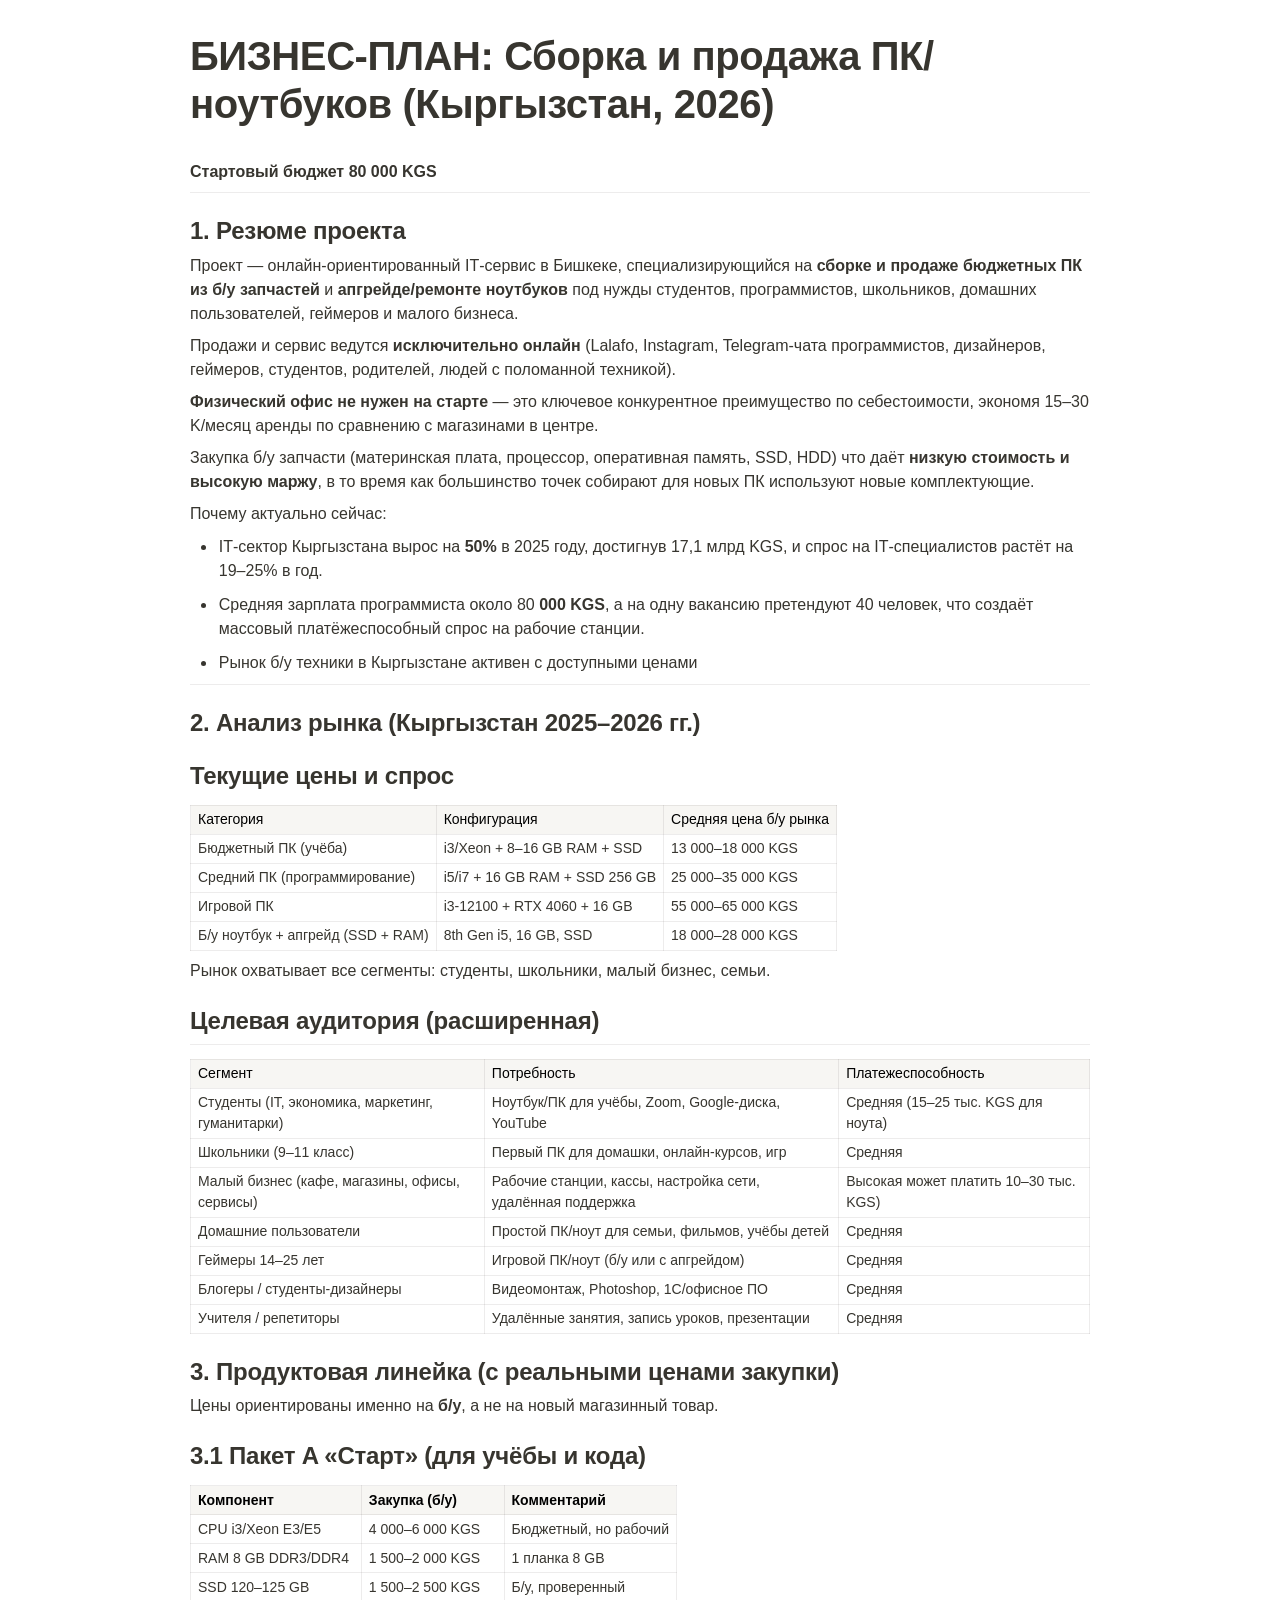
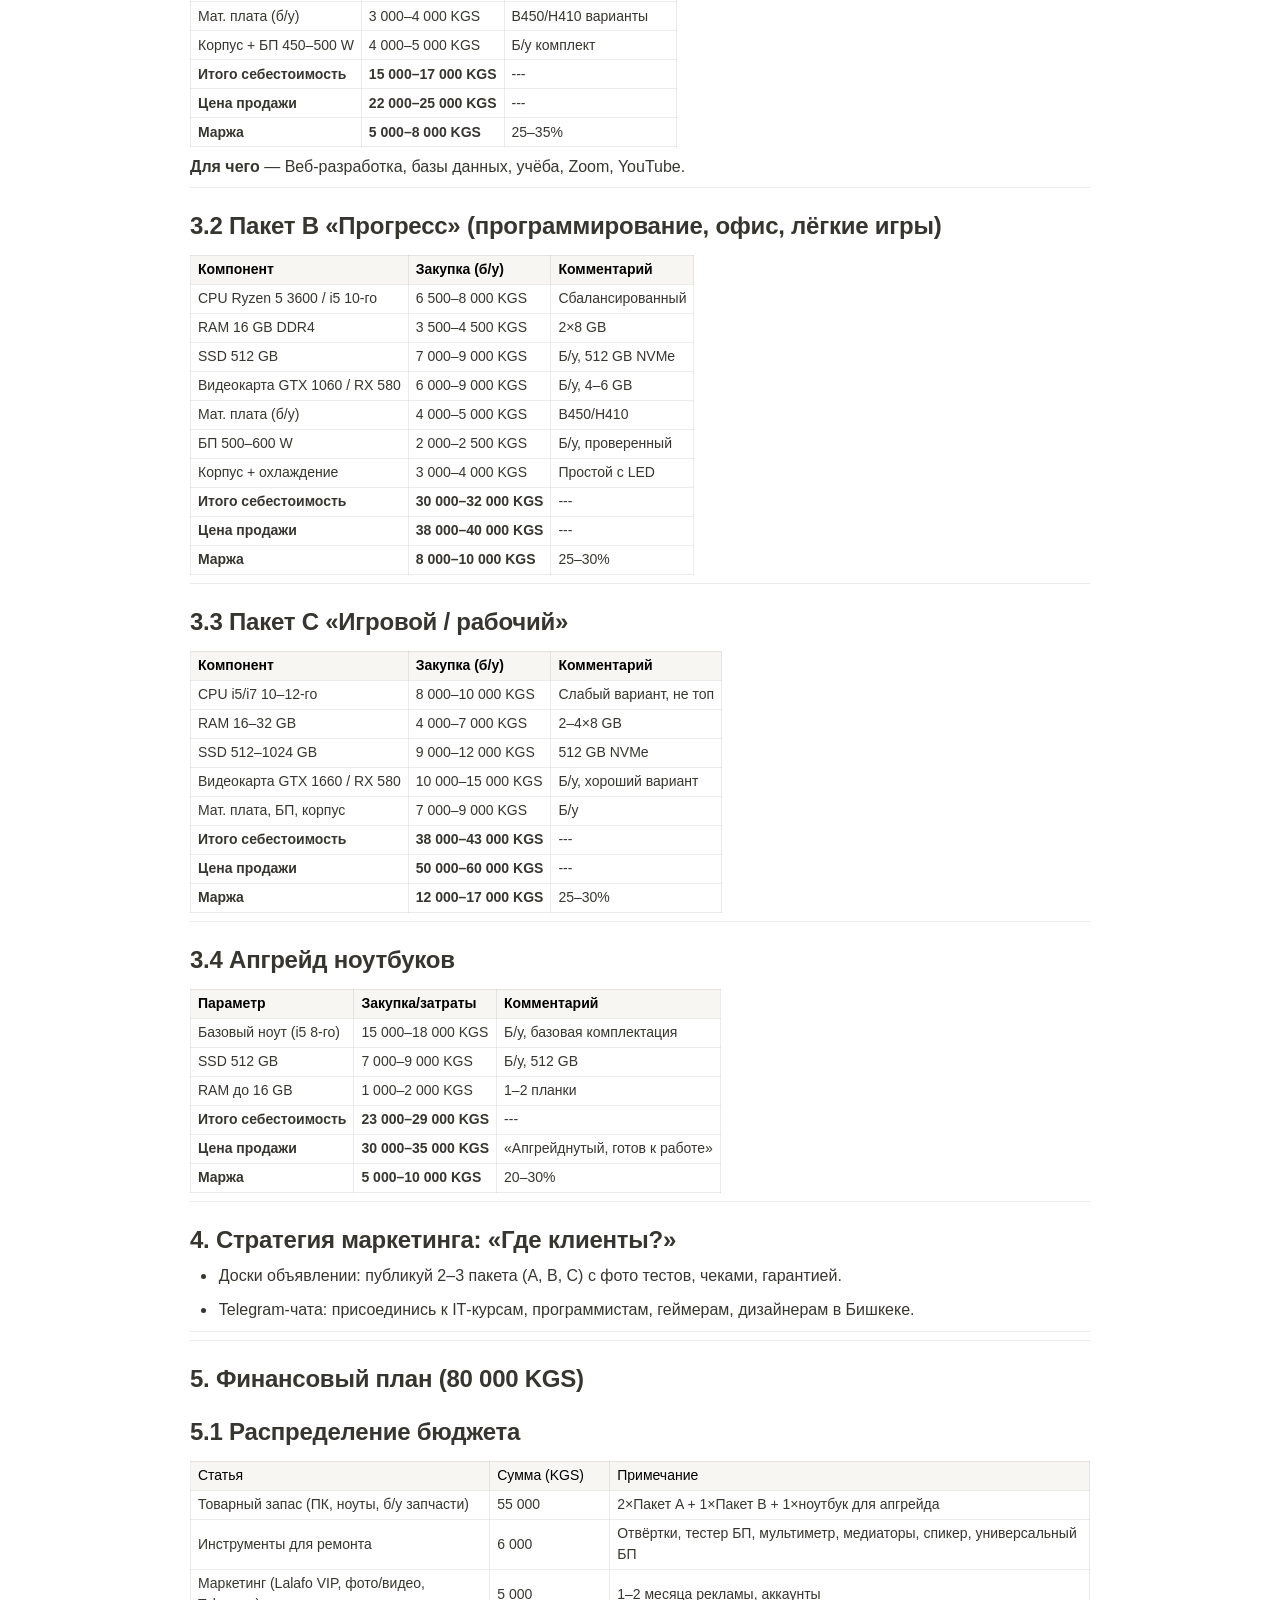
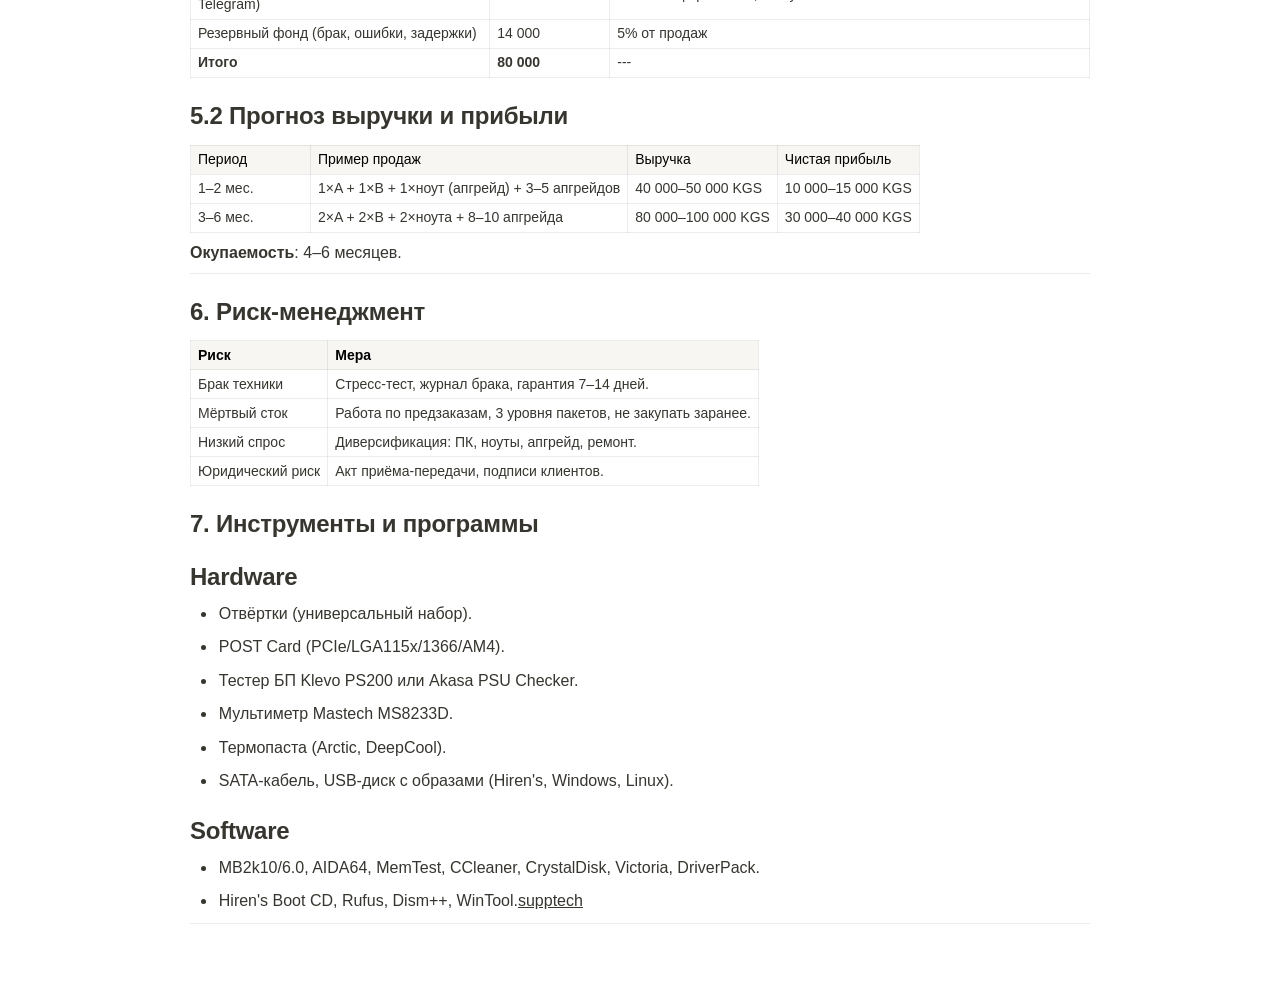
==== commit dc309657: "Add files via upload" ====
--- a/БПКР.html
+++ b/БПКР.html
@@ -740,4 +740,5 @@
 	background-image: url("data:image/svg+xml;charset=UTF-8,%3Csvg%20width%3D%2216%22%20height%3D%2216%22%20viewBox%3D%220%200%2016%2016%22%20fill%3D%22none%22%20xmlns%3D%22http%3A%2F%2Fwww.w3.org%2F2000%2Fsvg%22%3E%0A%3Crect%20x%3D%220.75%22%20y%3D%220.75%22%20width%3D%2214.5%22%20height%3D%2214.5%22%20fill%3D%22white%22%20stroke%3D%22%2336352F%22%20stroke-width%3D%221.5%22%2F%3E%0A%3C%2Fsvg%3E");
 }
 	
-</style></head><body><article id="3538f13d-0159-8082-9113-f6d41dd03b55" class="page sans"><header><h1 class="page-title" dir="auto"><strong>БИЗНЕС-ПЛАН: Сборка и продажа ПК/ноутбуков (Кыргызстан, 2026)</strong></h1><p class="page-description" dir="auto"></p></header><div class="page-body"><div style="display:contents" dir="auto"><p id="3538f13d-0159-8068-bc87-c7d1708d0e10" class=""><strong>Стартовый бюджет: 2 000 USD (~175 000 KGS)</strong></p></div><div style="display:contents" dir="auto"><hr id="3538f13d-0159-803b-82e1-c3c8f32aa287"/></div><div style="display:contents" dir="auto"><h2 id="3538f13d-0159-8019-959f-e710b01c4d42" class="">1. Резюме проекта</h2></div><div style="display:contents" dir="auto"><p id="3538f13d-0159-80ae-8ac0-ff91080d125f" class="">Проект — онлайн‑ориентированный IT‑сервис в Бишкеке, специализирующийся на <strong>сборке и продаже бюджетных ПК из б/у запчастей</strong> и <strong>апгрейде/ремонте ноутбуков</strong> под нужды студентов, программистов, школьников, домашних пользователей, геймеров и малого бизнеса.</p></div><div style="display:contents" dir="auto"><p id="3538f13d-0159-8040-9752-c51a6d34ef05" class="">Продажи и сервис ведутся <strong>исключительно онлайн</strong> (Lalafo, Instagram, Telegram‑чата программистов, дизайнеров, геймеров, студентов, родителей, людей с поломанной техникой).</p></div><div style="display:contents" dir="auto"><p id="3538f13d-0159-8041-9adb-e1b6bbad21ad" class=""><strong>Физический офис не нужен на старте</strong> — это ключевое конкурентное преимущество по себестоимости, экономя 15–30 K/месяц аренды по сравнению с магазинами в центре.</p></div><div style="display:contents" dir="auto"><p id="3538f13d-0159-8039-b4d7-e9824b9c0394" class="">Закупка б/у запчасти (материнская плата, процессор, оперативная память, SSD, HDD) что даёт <strong>низкую стоимость и высокую маржу</strong>, в то время как большинство точек собирают для новых ПК используют новые комплектующие.</p></div><div style="display:contents" dir="auto"><p id="3538f13d-0159-8001-86fa-fe63fdf858ab" class="">Почему актуально сейчас:</p></div><div style="display:contents" dir="auto"><ul id="3538f13d-0159-800f-a820-cd4d892cfb1b" class="bulleted-list"><li style="list-style-type:disc">IT‑сектор Кыргызстана вырос на <strong>50%</strong> в 2025 году, достигнув 17,1 млрд KGS, и спрос на IT‑специалистов растёт на 19–25% в год.</li></ul></div><div style="display:contents" dir="auto"><ul id="3538f13d-0159-8050-88ef-eb902afe2f76" class="bulleted-list"><li style="list-style-type:disc">Средняя зарплата программиста около 80<strong> 000 KGS</strong>, а на одну вакансию претендуют 40 человек, что создаёт массовый платёжеспособный спрос на рабочие станции.</li></ul></div><div style="display:contents" dir="auto"><ul id="3538f13d-0159-800c-8a10-f9395d18de48" class="bulleted-list"><li style="list-style-type:disc">Рынок б/у техники в Кыргызстане активен с доступными ценами</li></ul></div><div style="display:contents" dir="auto"><hr id="3538f13d-0159-80c8-abdb-de4dfbfbbdc0"/></div><div style="display:contents" dir="auto"><h2 id="3538f13d-0159-8025-9a8e-f53d05c3dbe2" class="">2. Анализ рынка (Кыргызстан 2025–2026 гг.)</h2></div><div style="display:contents" dir="auto"><h2 id="3538f13d-0159-8090-b050-c90d391fdcc2" class="">Текущие цены и спрос</h2></div><div style="display:contents" dir="ltr"><table id="3538f13d-0159-8007-a56d-fd662f0f1b57" class="simple-table"><thead class="simple-table-header"><div style="display:contents" dir="ltr"><tr id="3538f13d-0159-80d8-a0bd-cd79391180d3"><th id="aiLJ" class="simple-table-header-color simple-table-header">Категория</th><th id="Y;z\" class="simple-table-header-color simple-table-header">Конфигурация</th><th id="?iw:" class="simple-table-header-color simple-table-header">Средняя цена б/у рынка</th></tr></div></thead><tbody><div style="display:contents" dir="ltr"><tr id="3538f13d-0159-80c7-828b-e7656bd478c5"><td id="aiLJ" class="">Бюджетный ПК (учёба)</td><td id="Y;z\" class="">i3/Xeon + 8–16 GB RAM + SSD</td><td id="?iw:" class="">13 000–18 000 KGS </td></tr></div><div style="display:contents" dir="ltr"><tr id="3538f13d-0159-80c6-8d2e-dc4c116f2964"><td id="aiLJ" class="">Средний ПК (программирование)</td><td id="Y;z\" class="">i5/i7 + 16 GB RAM + SSD 256 GB</td><td id="?iw:" class="">25 000–35 000 KGS </td></tr></div><div style="display:contents" dir="ltr"><tr id="3538f13d-0159-80c5-b938-f32496f29f89"><td id="aiLJ" class="">Игровой ПК</td><td id="Y;z\" class="">i3‑12100 + RTX 4060 + 16 GB</td><td id="?iw:" class="">55 000–65 000 KGS </td></tr></div><div style="display:contents" dir="ltr"><tr id="3538f13d-0159-801c-9c0f-df0552cc3e19"><td id="aiLJ" class="">Б/у ноутбук + апгрейд (SSD + RAM)</td><td id="Y;z\" class="">8th Gen i5, 16 GB, SSD</td><td id="?iw:" class="">18 000–28 000 KGS </td></tr></div></tbody></table></div><div style="display:contents" dir="auto"><p id="3538f13d-0159-8071-81f9-cdf377b293d6" class="">Рынок охватывает все сегменты: студенты, школьники, малый бизнес, семьи.</p></div><div style="display:contents" dir="auto"><h2 id="3538f13d-0159-8068-a3f3-d04fb904bc19" class="">Целевая аудитория (расширенная)</h2></div><div style="display:contents" dir="auto"><hr id="3538f13d-0159-8064-85a2-d751ca56e1a9"/></div><div style="display:contents" dir="ltr"><table id="3538f13d-0159-8075-802e-d551b4613f2e" class="simple-table"><thead class="simple-table-header"><div style="display:contents" dir="ltr"><tr id="3538f13d-0159-803a-8a08-e71d273c238f"><th id="wLMg" class="simple-table-header-color simple-table-header">Сегмент</th><th id="Bz?A" class="simple-table-header-color simple-table-header">Потребность</th><th id="Tzit" class="simple-table-header-color simple-table-header">Платежеспособность</th></tr></div></thead><tbody><div style="display:contents" dir="ltr"><tr id="3538f13d-0159-8067-aaf4-fe3f17f112a2"><td id="wLMg" class="">Студенты (IT, экономика, маркетинг, гуманитарки)</td><td id="Bz?A" class="">Ноутбук/ПК для учёбы, Zoom, Google‑диска, YouTube</td><td id="Tzit" class="">Средняя (15–25 тыс. KGS для ноута)</td></tr></div><div style="display:contents" dir="ltr"><tr id="3538f13d-0159-804e-9e47-dad076eab962"><td id="wLMg" class="">Школьники (9–11 класс)</td><td id="Bz?A" class="">Первый ПК для домашки, онлайн‑курсов, игр</td><td id="Tzit" class="">Средняя</td></tr></div><div style="display:contents" dir="ltr"><tr id="3538f13d-0159-801e-9118-c1f63c2d37ac"><td id="wLMg" class="">Малый бизнес (кафе, магазины, офисы, сервисы)</td><td id="Bz?A" class="">Рабочие станции, кассы, настройка сети, удалённая поддержка</td><td id="Tzit" class="">Высокая может платить 10–30 тыс. KGS)</td></tr></div><div style="display:contents" dir="ltr"><tr id="3538f13d-0159-80ff-8d9c-e84cdd5a3bdd"><td id="wLMg" class="">Домашние пользователи</td><td id="Bz?A" class="">Простой ПК/ноут для семьи, фильмов, учёбы детей</td><td id="Tzit" class="">Средняя</td></tr></div><div style="display:contents" dir="ltr"><tr id="3538f13d-0159-8016-9876-e7412063c561"><td id="wLMg" class="">Геймеры 14–25 лет</td><td id="Bz?A" class="">Игровой ПК/ноут (б/у или с апгрейдом)</td><td id="Tzit" class="">Средняя</td></tr></div><div style="display:contents" dir="ltr"><tr id="3538f13d-0159-808c-8802-d62fe0ab26c4"><td id="wLMg" class="">Блогеры / студенты‑дизайнеры</td><td id="Bz?A" class="">Видеомонтаж, Photoshop, 1С/офисное ПО</td><td id="Tzit" class="">Средняя</td></tr></div><div style="display:contents" dir="ltr"><tr id="3538f13d-0159-807f-bb7e-f4e787fe15e0"><td id="wLMg" class="">Учителя / репетиторы</td><td id="Bz?A" class="">Удалённые занятия, запись уроков, презентации</td><td id="Tzit" class="">Средняя</td></tr></div></tbody></table></div><div style="display:contents" dir="auto"><h2 id="3538f13d-0159-80a1-88c0-c586c6a72772" class=""><strong>3. Продуктовая линейка (с реальными ценами закупки)</strong></h2></div><div style="display:contents" dir="auto"><p id="3538f13d-0159-8026-8dbd-fd576a9b8df0" class="">Цены ориентированы именно на <strong>б/у</strong>, а не на новый магазинный товар.</p></div><div style="display:contents" dir="auto"><h2 id="3538f13d-0159-8063-87d2-f2943b32e7fe" class=""><strong>3.1 Пакет A «Старт» (для учёбы и кода)</strong></h2></div><div style="display:contents" dir="ltr"><table id="3538f13d-0159-805a-ba14-f2bc2faddacb" class="simple-table"><thead class="simple-table-header"><div style="display:contents" dir="ltr"><tr id="3538f13d-0159-8089-b799-fa45607c51c3"><th id="eQSc" class="simple-table-header-color simple-table-header"><strong>Компонент</strong></th><th id="yFXH" class="simple-table-header-color simple-table-header"><strong>Закупка (б/у)</strong></th><th id="BDn|" class="simple-table-header-color simple-table-header"><strong>Комментарий</strong></th></tr></div></thead><tbody><div style="display:contents" dir="ltr"><tr id="3538f13d-0159-8000-abe2-ec407451fc4f"><td id="eQSc" class="">CPU i3/Xeon E3/E5</td><td id="yFXH" class="">4 000–6 000 KGS</td><td id="BDn|" class="">Бюджетный, но рабочий</td></tr></div><div style="display:contents" dir="ltr"><tr id="3538f13d-0159-8040-bc4c-dcef63ed925a"><td id="eQSc" class="">RAM 8 GB DDR3/DDR4</td><td id="yFXH" class="">1 500–2 000 KGS</td><td id="BDn|" class="">1 планка 8 GB</td></tr></div><div style="display:contents" dir="ltr"><tr id="3538f13d-0159-80c7-9658-fed207dc89cc"><td id="eQSc" class="">SSD 120–125 GB</td><td id="yFXH" class="">1 500–2 500 KGS</td><td id="BDn|" class="">Б/у, проверенный</td></tr></div><div style="display:contents" dir="ltr"><tr id="3538f13d-0159-809b-a7fa-c5c10e1e27d5"><td id="eQSc" class="">Мат. плата (б/у)</td><td id="yFXH" class="">3 000–4 000 KGS</td><td id="BDn|" class="">B450/H410 варианты</td></tr></div><div style="display:contents" dir="ltr"><tr id="3538f13d-0159-801e-a357-d763408f5150"><td id="eQSc" class="">Корпус + БП 450–500 W</td><td id="yFXH" class="">4 000–5 000 KGS</td><td id="BDn|" class="">Б/у комплект</td></tr></div><div style="display:contents" dir="ltr"><tr id="3538f13d-0159-807c-b751-c03b84529494"><td id="eQSc" class=""><strong>Итого себестоимость</strong></td><td id="yFXH" class=""><strong>15 000–17 000 KGS</strong></td><td id="BDn|" class="">---</td></tr></div><div style="display:contents" dir="ltr"><tr id="3538f13d-0159-805a-99d1-dffbd10c2e2d"><td id="eQSc" class=""><strong>Цена продажи</strong></td><td id="yFXH" class=""><strong>22 000–25 000 KGS</strong></td><td id="BDn|" class="">---</td></tr></div><div style="display:contents" dir="ltr"><tr id="3538f13d-0159-80f0-a643-cee8b3976a7d"><td id="eQSc" class=""><strong>Маржа</strong></td><td id="yFXH" class=""><strong>5 000–8 000 KGS</strong></td><td id="BDn|" class="">25–35%</td></tr></div></tbody></table></div><div style="display:contents" dir="auto"><p id="3538f13d-0159-8081-8af9-edbfbe17cfc7" class=""><strong>Для чего</strong> — Веб‑разработка, базы данных, учёба, Zoom, YouTube.</p></div><div style="display:contents" dir="auto"><hr id="3538f13d-0159-80ad-9484-d42f61cb4e4f"/></div><div style="display:contents" dir="auto"><h2 id="3538f13d-0159-8018-9e6b-f54eaaecbb99" class=""><strong>3.2 Пакет B «Прогресс» (программирование, офис, лёгкие игры)</strong></h2></div><div style="display:contents" dir="ltr"><table id="3538f13d-0159-80f4-a0c4-d9bd02d406ff" class="simple-table"><thead class="simple-table-header"><div style="display:contents" dir="ltr"><tr id="3538f13d-0159-80ac-a939-c446ce957e55"><th id="VK|i" class="simple-table-header-color simple-table-header"><strong>Компонент</strong></th><th id="{K&lt;`" class="simple-table-header-color simple-table-header"><strong>Закупка (б/у)</strong></th><th id="wlXu" class="simple-table-header-color simple-table-header"><strong>Комментарий</strong></th></tr></div></thead><tbody><div style="display:contents" dir="ltr"><tr id="3538f13d-0159-809f-8809-c77ad5726e5b"><td id="VK|i" class="">CPU Ryzen 5 3600 / i5 10‑го</td><td id="{K&lt;`" class="">6 500–8 000 KGS</td><td id="wlXu" class="">Сбалансированный</td></tr></div><div style="display:contents" dir="ltr"><tr id="3538f13d-0159-809f-b104-eb42a2426856"><td id="VK|i" class="">RAM 16 GB DDR4</td><td id="{K&lt;`" class="">3 500–4 500 KGS</td><td id="wlXu" class="">2×8 GB</td></tr></div><div style="display:contents" dir="ltr"><tr id="3538f13d-0159-80f5-bf41-f2a2fd5a5b2f"><td id="VK|i" class="">SSD 512 GB</td><td id="{K&lt;`" class="">7 000–9 000 KGS</td><td id="wlXu" class="">Б/у, 512 GB NVMe</td></tr></div><div style="display:contents" dir="ltr"><tr id="3538f13d-0159-8096-8f5f-d20d41d4613e"><td id="VK|i" class="">Видеокарта GTX 1060 / RX 580</td><td id="{K&lt;`" class="">6 000–9 000 KGS</td><td id="wlXu" class="">Б/у, 4–6 GB</td></tr></div><div style="display:contents" dir="ltr"><tr id="3538f13d-0159-8006-8c67-f4986240a257"><td id="VK|i" class="">Мат. плата (б/у)</td><td id="{K&lt;`" class="">4 000–5 000 KGS</td><td id="wlXu" class="">B450/H410</td></tr></div><div style="display:contents" dir="ltr"><tr id="3538f13d-0159-8018-953f-c6a2721cb4bf"><td id="VK|i" class="">БП 500–600 W</td><td id="{K&lt;`" class="">2 000–2 500 KGS</td><td id="wlXu" class="">Б/у, проверенный</td></tr></div><div style="display:contents" dir="ltr"><tr id="3538f13d-0159-8022-9a13-e310794df6f9"><td id="VK|i" class="">Корпус + охлаждение</td><td id="{K&lt;`" class="">3 000–4 000 KGS</td><td id="wlXu" class="">Простой с LED</td></tr></div><div style="display:contents" dir="ltr"><tr id="3538f13d-0159-8061-bd84-e7b84cd35d75"><td id="VK|i" class=""><strong>Итого себестоимость</strong></td><td id="{K&lt;`" class=""><strong>30 000–32 000 KGS</strong></td><td id="wlXu" class="">---</td></tr></div><div style="display:contents" dir="ltr"><tr id="3538f13d-0159-8092-8ba0-fb6accbff8e3"><td id="VK|i" class=""><strong>Цена продажи</strong></td><td id="{K&lt;`" class=""><strong>38 000–40 000 KGS</strong></td><td id="wlXu" class="">---</td></tr></div><div style="display:contents" dir="ltr"><tr id="3538f13d-0159-80cf-9920-f78b940efffd"><td id="VK|i" class=""><strong>Маржа</strong></td><td id="{K&lt;`" class=""><strong>8 000–10 000 KGS</strong></td><td id="wlXu" class="">25–30%</td></tr></div></tbody></table></div><div style="display:contents" dir="auto"><hr id="3538f13d-0159-80ea-b201-e2fbab104cf2"/></div><div style="display:contents" dir="auto"><h2 id="3538f13d-0159-80e8-bf87-ca4fc8f251db" class=""><strong>3.3 Пакет C «Игровой / рабочий»</strong></h2></div><div style="display:contents" dir="ltr"><table id="3538f13d-0159-80cd-8a40-f09312b2818d" class="simple-table"><thead class="simple-table-header"><div style="display:contents" dir="ltr"><tr id="3538f13d-0159-8066-875f-f898d13c4794"><th id="mjz&gt;" class="simple-table-header-color simple-table-header"><strong>Компонент</strong></th><th id="@wA_" class="simple-table-header-color simple-table-header"><strong>Закупка (б/у)</strong></th><th id="t}gB" class="simple-table-header-color simple-table-header"><strong>Комментарий</strong></th></tr></div></thead><tbody><div style="display:contents" dir="ltr"><tr id="3538f13d-0159-8083-b108-d698a868c128"><td id="mjz&gt;" class="">CPU i5/i7 10–12‑го</td><td id="@wA_" class="">8 000–10 000 KGS</td><td id="t}gB" class="">Слабый вариант, не топ</td></tr></div><div style="display:contents" dir="ltr"><tr id="3538f13d-0159-804a-873d-e904b8164b3c"><td id="mjz&gt;" class="">RAM 16–32 GB</td><td id="@wA_" class="">4 000–7 000 KGS</td><td id="t}gB" class="">2–4×8 GB</td></tr></div><div style="display:contents" dir="ltr"><tr id="3538f13d-0159-8081-9b5e-e4ddc267b799"><td id="mjz&gt;" class="">SSD 512–1024 GB</td><td id="@wA_" class="">9 000–12 000 KGS</td><td id="t}gB" class="">512 GB NVMe</td></tr></div><div style="display:contents" dir="ltr"><tr id="3538f13d-0159-8085-a85d-d20106818f2d"><td id="mjz&gt;" class="">Видеокарта GTX 1660 / RX 580</td><td id="@wA_" class="">10 000–15 000 KGS</td><td id="t}gB" class="">Б/у, хороший вариант</td></tr></div><div style="display:contents" dir="ltr"><tr id="3538f13d-0159-80af-9aa0-c3ed8a10b8fd"><td id="mjz&gt;" class="">Мат. плата, БП, корпус</td><td id="@wA_" class="">7 000–9 000 KGS</td><td id="t}gB" class="">Б/у</td></tr></div><div style="display:contents" dir="ltr"><tr id="3538f13d-0159-80f9-a6b3-d64ef3efa709"><td id="mjz&gt;" class=""><strong>Итого себестоимость</strong></td><td id="@wA_" class=""><strong>38 000–43 000 KGS</strong></td><td id="t}gB" class="">---</td></tr></div><div style="display:contents" dir="ltr"><tr id="3538f13d-0159-80f3-a52a-fe65047c0c9c"><td id="mjz&gt;" class=""><strong>Цена продажи</strong></td><td id="@wA_" class=""><strong>50 000–60 000 KGS</strong></td><td id="t}gB" class="">---</td></tr></div><div style="display:contents" dir="ltr"><tr id="3538f13d-0159-80a4-9ca7-d57d98ffd977"><td id="mjz&gt;" class=""><strong>Маржа</strong></td><td id="@wA_" class=""><strong>12 000–17 000 KGS</strong></td><td id="t}gB" class="">25–30%</td></tr></div></tbody></table></div><div style="display:contents" dir="auto"><hr id="3538f13d-0159-802c-8f5e-fbe23d4c2d20"/></div><div style="display:contents" dir="auto"><h2 id="3538f13d-0159-809f-a324-e89d8b6e6f8e" class=""><strong>3.4 Апгрейд ноутбуков</strong></h2></div><div style="display:contents" dir="ltr"><table id="3538f13d-0159-80d4-aab1-f24250cec6d9" class="simple-table"><thead class="simple-table-header"><div style="display:contents" dir="ltr"><tr id="3538f13d-0159-80b4-976d-e1b09f923ca1"><th id="U^Fu" class="simple-table-header-color simple-table-header"><strong>Параметр</strong></th><th id="U{{?" class="simple-table-header-color simple-table-header"><strong>Закупка/затраты</strong></th><th id="GB|`" class="simple-table-header-color simple-table-header"><strong>Комментарий</strong></th></tr></div></thead><tbody><div style="display:contents" dir="ltr"><tr id="3538f13d-0159-807b-ba86-f3e873bab665"><td id="U^Fu" class="">Базовый ноут (i5 8‑го)</td><td id="U{{?" class="">15 000–18 000 KGS</td><td id="GB|`" class="">Б/у, базовая комплектация</td></tr></div><div style="display:contents" dir="ltr"><tr id="3538f13d-0159-80f5-8d64-e6fd5e20f37c"><td id="U^Fu" class="">SSD 512 GB</td><td id="U{{?" class="">7 000–9 000 KGS</td><td id="GB|`" class="">Б/у, 512 GB</td></tr></div><div style="display:contents" dir="ltr"><tr id="3538f13d-0159-8069-bbec-d565178d3a54"><td id="U^Fu" class="">RAM до 16 GB</td><td id="U{{?" class="">1 000–2 000 KGS</td><td id="GB|`" class="">1–2 планки</td></tr></div><div style="display:contents" dir="ltr"><tr id="3538f13d-0159-805e-baad-c7a491747c04"><td id="U^Fu" class=""><strong>Итого себестоимость</strong></td><td id="U{{?" class=""><strong>23 000–29 000 KGS</strong></td><td id="GB|`" class="">---</td></tr></div><div style="display:contents" dir="ltr"><tr id="3538f13d-0159-8071-95dd-f140badbe1f4"><td id="U^Fu" class=""><strong>Цена продажи</strong></td><td id="U{{?" class=""><strong>30 000–35 000 KGS</strong></td><td id="GB|`" class="">«Апгрейднутый, готов к работе»</td></tr></div><div style="display:contents" dir="ltr"><tr id="3538f13d-0159-8004-acd5-dac6206497d2"><td id="U^Fu" class=""><strong>Маржа</strong></td><td id="U{{?" class=""><strong>5 000–10 000 KGS</strong></td><td id="GB|`" class="">20–30%</td></tr></div></tbody></table></div><div style="display:contents" dir="auto"><hr id="3538f13d-0159-800f-9d2d-da00b81730ef"/></div><div style="display:contents" dir="auto"><h2 id="3538f13d-0159-804e-9df7-e302b6118920" class="">4. Стратегия маркетинга: «Где клиенты?»</h2></div><div style="display:contents" dir="auto"><ul id="3538f13d-0159-80cc-944a-e721fe914dd4" class="bulleted-list"><li style="list-style-type:disc">Доски объявлении: публикуй 2–3 пакета (A, B, C) с фото тестов, чеками, гарантией.</li></ul></div><div style="display:contents" dir="auto"><ul id="3538f13d-0159-80c4-abb0-f2ff45db461f" class="bulleted-list"><li style="list-style-type:disc">Telegram‑чата: присоединись к IT‑курсам, программистам, геймерам, дизайнерам в Бишкеке.</li></ul></div><div style="display:contents" dir="auto"><hr id="3538f13d-0159-8071-9c69-edce1999bad1"/></div><div style="display:contents" dir="auto"><hr id="3538f13d-0159-8080-9587-d1f9ca3f9292"/></div><div style="display:contents" dir="auto"><h2 id="3538f13d-0159-805d-9047-f8e136ea37cf" class=""><strong>5. Финансовый план (175 000 KGS)</strong></h2></div><div style="display:contents" dir="auto"><h2 id="3538f13d-0159-800b-b0a0-f0edd4a1f68b" class=""><strong>5.1 Распределение бюджета</strong></h2></div><div style="display:contents" dir="ltr"><table id="3538f13d-0159-806a-8bbe-f92a34891bb7" class="simple-table"><thead class="simple-table-header"><div style="display:contents" dir="ltr"><tr id="3538f13d-0159-8037-a3c3-e984ea4328c0"><th id="Cih[" class="simple-table-header-color simple-table-header"><strong>Статья</strong></th><th id="L[^;" class="simple-table-header-color simple-table-header"><strong>Сумма (KGS)</strong></th><th id="l~Z&gt;" class="simple-table-header-color simple-table-header"><strong>Примечание</strong></th></tr></div></thead><tbody><div style="display:contents" dir="ltr"><tr id="3538f13d-0159-806e-ace2-cf5902dbcc83"><td id="Cih[" class="">Товарный запас (ПК, ноуты, б/у запчасти)</td><td id="L[^;" class="">110 000</td><td id="l~Z&gt;" class="">5–7 единиц, пакеты A/B, 1–2 ноута</td></tr></div><div style="display:contents" dir="ltr"><tr id="3538f13d-0159-8088-ab24-df38b4db7833"><td id="Cih[" class="">Инструменты для ремонта</td><td id="L[^;" class="">15 000</td><td id="l~Z&gt;" class="">Тестер БП (ATX, LCD), мультиметр, тестер АКБ</td></tr></div><div style="display:contents" dir="ltr"><tr id="3538f13d-0159-807e-8e77-c70706227118"><td id="Cih[" class="">Маркетинг (Lalafo VIP, фото/видео, Instagram)</td><td id="L[^;" class="">10 000</td><td id="l~Z&gt;" class="">2–3 месяца</td></tr></div><div style="display:contents" dir="ltr"><tr id="3538f13d-0159-809a-9d06-d234fe6c353b"><td id="Cih[" class="">Резервный фонд (брак, ошибки, задержки)</td><td id="L[^;" class="">40 000</td><td id="l~Z&gt;" class="">5% от продаж идут сюда</td></tr></div><div style="display:contents" dir="ltr"><tr id="3538f13d-0159-80a9-912b-c8c5b4d8a13e"><td id="Cih[" class=""><strong>Итого</strong></td><td id="L[^;" class=""><strong>175 000</strong></td><td id="l~Z&gt;" class="">---</td></tr></div></tbody></table></div><div style="display:contents" dir="auto"><h2 id="3538f13d-0159-80e3-93e4-d1961a3e0427" class=""><strong>5.2 Прогноз выручки и прибыли</strong></h2></div><div style="display:contents" dir="ltr"><table id="3538f13d-0159-8004-8438-c38eb3afdf08" class="simple-table"><thead class="simple-table-header"><div style="display:contents" dir="ltr"><tr id="3538f13d-0159-8023-96db-d6489fb52190"><th id="\bl^" class="simple-table-header-color simple-table-header"><strong>Period</strong></th><th id="kypC" class="simple-table-header-color simple-table-header"><strong>Пример продаж</strong></th><th id=";;Zy" class="simple-table-header-color simple-table-header"><strong>Выручка</strong></th><th id="}ZVu" class="simple-table-header-color simple-table-header"><strong>Чистая прибыль</strong></th></tr></div></thead><tbody><div style="display:contents" dir="ltr"><tr id="3538f13d-0159-80a3-951f-dd20deb36c32"><td id="\bl^" class="">1–2 мес.</td><td id="kypC" class="">2×A + 1×B + 1×C + 3–5 апгрейдов</td><td id=";;Zy" class="">40 000–60 000 KGS</td><td id="}ZVu" class="">10 000–15 000 KGS</td></tr></div><div style="display:contents" dir="ltr"><tr id="3538f13d-0159-80f0-92e6-df705bb448ea"><td id="\bl^" class="">3–6 мес.</td><td id="kypC" class="">3–4×A + 2–3×B + 2–3×C + 8–12 апгрейдов</td><td id=";;Zy" class="">80 000–130 000 KGS</td><td id="}ZVu" class="">30 000–50 000 KGS</td></tr></div><div style="display:contents" dir="ltr"><tr id="3538f13d-0159-805a-a0a0-cc32f523b03d"><td id="\bl^" class="">7–12 мес.</td><td id="kypC" class="">5–6×A + 3–4×B + 3–4×C + 10–15 апгрейдов/ремонтов</td><td id=";;Zy" class="">120 000–180 000 KGS</td><td id="}ZVu" class="">50 000–80 000 KGS</td></tr></div></tbody></table></div><div style="display:contents" dir="auto"><p id="3538f13d-0159-805a-af9f-fd09c729bb69" class=""><strong>Окупаемость инвестиций</strong>: 6–9 месяцев.</p></div><div style="display:contents" dir="auto"><hr id="3538f13d-0159-800c-8086-c0e6b63b585d"/></div><div style="display:contents" dir="auto"><h2 id="3538f13d-0159-8022-b0d9-c402ea172016" class=""><strong>6. Риск‑менеджмент</strong></h2></div><div style="display:contents" dir="ltr"><table id="3538f13d-0159-8070-a226-f0e4cbeac865" class="simple-table"><thead class="simple-table-header"><div style="display:contents" dir="ltr"><tr id="3538f13d-0159-805f-a8f3-d35acf0eb4b9"><th id="h~Db" class="simple-table-header-color simple-table-header"><strong>Риск</strong></th><th id=":;:a" class="simple-table-header-color simple-table-header"><strong>Мера</strong></th></tr></div></thead><tbody><div style="display:contents" dir="ltr"><tr id="3538f13d-0159-8039-b13f-e1fca7e056a0"><td id="h~Db" class="">Брак техники</td><td id=":;:a" class="">Стресс‑тест, журнал брака, гарантия 7–14 дней.</td></tr></div><div style="display:contents" dir="ltr"><tr id="3538f13d-0159-8044-bc0c-f1513257e78c"><td id="h~Db" class="">Мёртвый сток</td><td id=":;:a" class="">Работа по предзаказам, 3 уровня пакетов, не закупать заранее.</td></tr></div><div style="display:contents" dir="ltr"><tr id="3538f13d-0159-801d-aa5a-dcc6927276b5"><td id="h~Db" class="">Низкий спрос</td><td id=":;:a" class="">Диверсификация: ПК, ноуты, апгрейд, ремонт.</td></tr></div><div style="display:contents" dir="ltr"><tr id="3538f13d-0159-8046-8f7c-f70cb1d62a0a"><td id="h~Db" class="">Юридический риск</td><td id=":;:a" class="">Акт приёма‑передачи, подписи клиентов.</td></tr></div></tbody></table></div><div style="display:contents" dir="auto"><h2 id="3538f13d-0159-80a2-81bc-e97ff4784913" class="">7. Инструменты и программы</h2></div><div style="display:contents" dir="auto"><h2 id="3538f13d-0159-80bd-ab49-fde388d070b7" class="">Hardware</h2></div><div style="display:contents" dir="auto"><ul id="3538f13d-0159-8085-8a80-fe12a01ea130" class="bulleted-list"><li style="list-style-type:disc">Отвёртки (универсальный набор).</li></ul></div><div style="display:contents" dir="auto"><ul id="3538f13d-0159-80bd-8825-e88aa2b6e605" class="bulleted-list"><li style="list-style-type:disc">POST Card (PCIe/LGA115x/1366/AM4).</li></ul></div><div style="display:contents" dir="auto"><ul id="3538f13d-0159-80c8-805d-dabb6f340317" class="bulleted-list"><li style="list-style-type:disc">Тестер БП Klevo PS200 или Akasa PSU Checker.</li></ul></div><div style="display:contents" dir="auto"><ul id="3538f13d-0159-80c3-8d9a-df4a5fba9ff8" class="bulleted-list"><li style="list-style-type:disc">Мультиметр Mastech MS8233D.</li></ul></div><div style="display:contents" dir="auto"><ul id="3538f13d-0159-8096-851a-cf926c3084c7" class="bulleted-list"><li style="list-style-type:disc">Термопаста (Arctic, DeepCool).</li></ul></div><div style="display:contents" dir="auto"><ul id="3538f13d-0159-80b7-9120-f3721a99a0f4" class="bulleted-list"><li style="list-style-type:disc">SATA‑кабель, USB‑диск с образами (Hiren&#x27;s, Windows, Linux).</li></ul></div><div style="display:contents" dir="auto"><h2 id="3538f13d-0159-802e-a14e-e0bb9f4d3095" class="">Software</h2></div><div style="display:contents" dir="auto"><ul id="3538f13d-0159-8096-8e50-cffc5ea37ea9" class="bulleted-list"><li style="list-style-type:disc">MB2k10/6.0, AIDA64, MemTest, CCleaner, CrystalDisk, Victoria, DriverPack.</li></ul></div><div style="display:contents" dir="auto"><ul id="3538f13d-0159-806a-a454-f6f9e9edbffd" class="bulleted-list"><li style="list-style-type:disc">Hiren&#x27;s Boot CD, Rufus, Dism++, WinTool.<a href="https://supptech.tech/blog/kak-zarabatyvat-na-sborke-i-prodazhe-kompyuterov-v-2025-godu">supptech</a></li></ul></div><div style="display:contents" dir="auto"><hr id="3538f13d-0159-809a-a78b-d2bc5ded1827"/></div></div></article><span class="sans" style="font-size:14px;padding-top:2em"></span></body></html>+</style></head><body><article id="3538f13d-0159-8082-9113-f6d41dd03b55" class="page sans"><header><h1 class="page-title" dir="auto"><strong>БИЗНЕС-ПЛАН: Сборка и продажа ПК/ноутбуков (Кыргызстан, 2026)</strong></h1><p class="page-description" dir="auto"></p></header><div class="page-body"><div style="display:contents" dir="auto"><p id="3538f13d-0159-8068-bc87-c7d1708d0e10" class=""><strong>Стартовый бюджет 80 000 KGS</strong></p></div><div style="display:contents" dir="auto"><hr id="3538f13d-0159-803b-82e1-c3c8f32aa287"/></div><div style="display:contents" dir="auto"><h2 id="3538f13d-0159-8019-959f-e710b01c4d42" class="">1. Резюме проекта</h2></div><div style="display:contents" dir="auto"><p id="3538f13d-0159-80ae-8ac0-ff91080d125f" class="">Проект — онлайн‑ориентированный IT‑сервис в Бишкеке, специализирующийся на <strong>сборке и продаже бюджетных ПК из б/у запчастей</strong> и <strong>апгрейде/ремонте ноутбуков</strong> под нужды студентов, программистов, школьников, домашних пользователей, геймеров и малого бизнеса.</p></div><div style="display:contents" dir="auto"><p id="3538f13d-0159-8040-9752-c51a6d34ef05" class="">Продажи и сервис ведутся <strong>исключительно онлайн</strong> (Lalafo, Instagram, Telegram‑чата программистов, дизайнеров, геймеров, студентов, родителей, людей с поломанной техникой).</p></div><div style="display:contents" dir="auto"><p id="3538f13d-0159-8041-9adb-e1b6bbad21ad" class=""><strong>Физический офис не нужен на старте</strong> — это ключевое конкурентное преимущество по себестоимости, экономя 15–30 K/месяц аренды по сравнению с магазинами в центре.</p></div><div style="display:contents" dir="auto"><p id="3538f13d-0159-8039-b4d7-e9824b9c0394" class="">Закупка б/у запчасти (материнская плата, процессор, оперативная память, SSD, HDD) что даёт <strong>низкую стоимость и высокую маржу</strong>, в то время как большинство точек собирают для новых ПК используют новые комплектующие.</p></div><div style="display:contents" dir="auto"><p id="3538f13d-0159-8001-86fa-fe63fdf858ab" class="">Почему актуально сейчас:</p></div><div style="display:contents" dir="auto"><ul id="3538f13d-0159-800f-a820-cd4d892cfb1b" class="bulleted-list"><li style="list-style-type:disc">IT‑сектор Кыргызстана вырос на <strong>50%</strong> в 2025 году, достигнув 17,1 млрд KGS, и спрос на IT‑специалистов растёт на 19–25% в год.</li></ul></div><div style="display:contents" dir="auto"><ul id="3538f13d-0159-8050-88ef-eb902afe2f76" class="bulleted-list"><li style="list-style-type:disc">Средняя зарплата программиста около 80<strong> 000 KGS</strong>, а на одну вакансию претендуют 40 человек, что создаёт массовый платёжеспособный спрос на рабочие станции.</li></ul></div><div style="display:contents" dir="auto"><ul id="3538f13d-0159-800c-8a10-f9395d18de48" class="bulleted-list"><li style="list-style-type:disc">Рынок б/у техники в Кыргызстане активен с доступными ценами</li></ul></div><div style="display:contents" dir="auto"><hr id="3538f13d-0159-80c8-abdb-de4dfbfbbdc0"/></div><div style="display:contents" dir="auto"><h2 id="3538f13d-0159-8025-9a8e-f53d05c3dbe2" class="">2. Анализ рынка (Кыргызстан 2025–2026 гг.)</h2></div><div style="display:contents" dir="auto"><h2 id="3538f13d-0159-8090-b050-c90d391fdcc2" class="">Текущие цены и спрос</h2></div><div style="display:contents" dir="ltr"><table id="3538f13d-0159-8007-a56d-fd662f0f1b57" class="simple-table"><thead class="simple-table-header"><div style="display:contents" dir="ltr"><tr id="3538f13d-0159-80d8-a0bd-cd79391180d3"><th id="aiLJ" class="simple-table-header-color simple-table-header">Категория</th><th id="Y;z\" class="simple-table-header-color simple-table-header">Конфигурация</th><th id="?iw:" class="simple-table-header-color simple-table-header">Средняя цена б/у рынка</th></tr></div></thead><tbody><div style="display:contents" dir="ltr"><tr id="3538f13d-0159-80c7-828b-e7656bd478c5"><td id="aiLJ" class="">Бюджетный ПК (учёба)</td><td id="Y;z\" class="">i3/Xeon + 8–16 GB RAM + SSD</td><td id="?iw:" class="">13 000–18 000 KGS </td></tr></div><div style="display:contents" dir="ltr"><tr id="3538f13d-0159-80c6-8d2e-dc4c116f2964"><td id="aiLJ" class="">Средний ПК (программирование)</td><td id="Y;z\" class="">i5/i7 + 16 GB RAM + SSD 256 GB</td><td id="?iw:" class="">25 000–35 000 KGS </td></tr></div><div style="display:contents" dir="ltr"><tr id="3538f13d-0159-80c5-b938-f32496f29f89"><td id="aiLJ" class="">Игровой ПК</td><td id="Y;z\" class="">i3‑12100 + RTX 4060 + 16 GB</td><td id="?iw:" class="">55 000–65 000 KGS </td></tr></div><div style="display:contents" dir="ltr"><tr id="3538f13d-0159-801c-9c0f-df0552cc3e19"><td id="aiLJ" class="">Б/у ноутбук + апгрейд (SSD + RAM)</td><td id="Y;z\" class="">8th Gen i5, 16 GB, SSD</td><td id="?iw:" class="">18 000–28 000 KGS </td></tr></div></tbody></table></div><div style="display:contents" dir="auto"><p id="3538f13d-0159-8071-81f9-cdf377b293d6" class="">Рынок охватывает все сегменты: студенты, школьники, малый бизнес, семьи.</p></div><div style="display:contents" dir="auto"><h2 id="3538f13d-0159-8068-a3f3-d04fb904bc19" class="">Целевая аудитория (расширенная)</h2></div><div style="display:contents" dir="auto"><hr id="3538f13d-0159-8064-85a2-d751ca56e1a9"/></div><div style="display:contents" dir="ltr"><table id="3538f13d-0159-8075-802e-d551b4613f2e" class="simple-table"><thead class="simple-table-header"><div style="display:contents" dir="ltr"><tr id="3538f13d-0159-803a-8a08-e71d273c238f"><th id="wLMg" class="simple-table-header-color simple-table-header">Сегмент</th><th id="Bz?A" class="simple-table-header-color simple-table-header">Потребность</th><th id="Tzit" class="simple-table-header-color simple-table-header">Платежеспособность</th></tr></div></thead><tbody><div style="display:contents" dir="ltr"><tr id="3538f13d-0159-8067-aaf4-fe3f17f112a2"><td id="wLMg" class="">Студенты (IT, экономика, маркетинг, гуманитарки)</td><td id="Bz?A" class="">Ноутбук/ПК для учёбы, Zoom, Google‑диска, YouTube</td><td id="Tzit" class="">Средняя (15–25 тыс. KGS для ноута)</td></tr></div><div style="display:contents" dir="ltr"><tr id="3538f13d-0159-804e-9e47-dad076eab962"><td id="wLMg" class="">Школьники (9–11 класс)</td><td id="Bz?A" class="">Первый ПК для домашки, онлайн‑курсов, игр</td><td id="Tzit" class="">Средняя</td></tr></div><div style="display:contents" dir="ltr"><tr id="3538f13d-0159-801e-9118-c1f63c2d37ac"><td id="wLMg" class="">Малый бизнес (кафе, магазины, офисы, сервисы)</td><td id="Bz?A" class="">Рабочие станции, кассы, настройка сети, удалённая поддержка</td><td id="Tzit" class="">Высокая может платить 10–30 тыс. KGS)</td></tr></div><div style="display:contents" dir="ltr"><tr id="3538f13d-0159-80ff-8d9c-e84cdd5a3bdd"><td id="wLMg" class="">Домашние пользователи</td><td id="Bz?A" class="">Простой ПК/ноут для семьи, фильмов, учёбы детей</td><td id="Tzit" class="">Средняя</td></tr></div><div style="display:contents" dir="ltr"><tr id="3538f13d-0159-8016-9876-e7412063c561"><td id="wLMg" class="">Геймеры 14–25 лет</td><td id="Bz?A" class="">Игровой ПК/ноут (б/у или с апгрейдом)</td><td id="Tzit" class="">Средняя</td></tr></div><div style="display:contents" dir="ltr"><tr id="3538f13d-0159-808c-8802-d62fe0ab26c4"><td id="wLMg" class="">Блогеры / студенты‑дизайнеры</td><td id="Bz?A" class="">Видеомонтаж, Photoshop, 1С/офисное ПО</td><td id="Tzit" class="">Средняя</td></tr></div><div style="display:contents" dir="ltr"><tr id="3538f13d-0159-807f-bb7e-f4e787fe15e0"><td id="wLMg" class="">Учителя / репетиторы</td><td id="Bz?A" class="">Удалённые занятия, запись уроков, презентации</td><td id="Tzit" class="">Средняя</td></tr></div></tbody></table></div><div style="display:contents" dir="auto"><h2 id="3538f13d-0159-80a1-88c0-c586c6a72772" class=""><strong>3. Продуктовая линейка (с реальными ценами закупки)</strong></h2></div><div style="display:contents" dir="auto"><p id="3538f13d-0159-8026-8dbd-fd576a9b8df0" class="">Цены ориентированы именно на <strong>б/у</strong>, а не на новый магазинный товар.</p></div><div style="display:contents" dir="auto"><h2 id="3538f13d-0159-8063-87d2-f2943b32e7fe" class=""><strong>3.1 Пакет A «Старт» (для учёбы и кода)</strong></h2></div><div style="display:contents" dir="ltr"><table id="3538f13d-0159-805a-ba14-f2bc2faddacb" class="simple-table"><thead class="simple-table-header"><div style="display:contents" dir="ltr"><tr id="3538f13d-0159-8089-b799-fa45607c51c3"><th id="eQSc" class="simple-table-header-color simple-table-header"><strong>Компонент</strong></th><th id="yFXH" class="simple-table-header-color simple-table-header"><strong>Закупка (б/у)</strong></th><th id="BDn|" class="simple-table-header-color simple-table-header"><strong>Комментарий</strong></th></tr></div></thead><tbody><div style="display:contents" dir="ltr"><tr id="3538f13d-0159-8000-abe2-ec407451fc4f"><td id="eQSc" class="">CPU i3/Xeon E3/E5</td><td id="yFXH" class="">4 000–6 000 KGS</td><td id="BDn|" class="">Бюджетный, но рабочий</td></tr></div><div style="display:contents" dir="ltr"><tr id="3538f13d-0159-8040-bc4c-dcef63ed925a"><td id="eQSc" class="">RAM 8 GB DDR3/DDR4</td><td id="yFXH" class="">1 500–2 000 KGS</td><td id="BDn|" class="">1 планка 8 GB</td></tr></div><div style="display:contents" dir="ltr"><tr id="3538f13d-0159-80c7-9658-fed207dc89cc"><td id="eQSc" class="">SSD 120–125 GB</td><td id="yFXH" class="">1 500–2 500 KGS</td><td id="BDn|" class="">Б/у, проверенный</td></tr></div><div style="display:contents" dir="ltr"><tr id="3538f13d-0159-809b-a7fa-c5c10e1e27d5"><td id="eQSc" class="">Мат. плата (б/у)</td><td id="yFXH" class="">3 000–4 000 KGS</td><td id="BDn|" class="">B450/H410 варианты</td></tr></div><div style="display:contents" dir="ltr"><tr id="3538f13d-0159-801e-a357-d763408f5150"><td id="eQSc" class="">Корпус + БП 450–500 W</td><td id="yFXH" class="">4 000–5 000 KGS</td><td id="BDn|" class="">Б/у комплект</td></tr></div><div style="display:contents" dir="ltr"><tr id="3538f13d-0159-807c-b751-c03b84529494"><td id="eQSc" class=""><strong>Итого себестоимость</strong></td><td id="yFXH" class=""><strong>15 000–17 000 KGS</strong></td><td id="BDn|" class="">---</td></tr></div><div style="display:contents" dir="ltr"><tr id="3538f13d-0159-805a-99d1-dffbd10c2e2d"><td id="eQSc" class=""><strong>Цена продажи</strong></td><td id="yFXH" class=""><strong>22 000–25 000 KGS</strong></td><td id="BDn|" class="">---</td></tr></div><div style="display:contents" dir="ltr"><tr id="3538f13d-0159-80f0-a643-cee8b3976a7d"><td id="eQSc" class=""><strong>Маржа</strong></td><td id="yFXH" class=""><strong>5 000–8 000 KGS</strong></td><td id="BDn|" class="">25–35%</td></tr></div></tbody></table></div><div style="display:contents" dir="auto"><p id="3538f13d-0159-8081-8af9-edbfbe17cfc7" class=""><strong>Для чего</strong> — Веб‑разработка, базы данных, учёба, Zoom, YouTube.</p></div><div style="display:contents" dir="auto"><hr id="3538f13d-0159-80ad-9484-d42f61cb4e4f"/></div><div style="display:contents" dir="auto"><h2 id="3538f13d-0159-8018-9e6b-f54eaaecbb99" class=""><strong>3.2 Пакет B «Прогресс» (программирование, офис, лёгкие игры)</strong></h2></div><div style="display:contents" dir="ltr"><table id="3538f13d-0159-80f4-a0c4-d9bd02d406ff" class="simple-table"><thead class="simple-table-header"><div style="display:contents" dir="ltr"><tr id="3538f13d-0159-80ac-a939-c446ce957e55"><th id="VK|i" class="simple-table-header-color simple-table-header"><strong>Компонент</strong></th><th id="{K&lt;`" class="simple-table-header-color simple-table-header"><strong>Закупка (б/у)</strong></th><th id="wlXu" class="simple-table-header-color simple-table-header"><strong>Комментарий</strong></th></tr></div></thead><tbody><div style="display:contents" dir="ltr"><tr id="3538f13d-0159-809f-8809-c77ad5726e5b"><td id="VK|i" class="">CPU Ryzen 5 3600 / i5 10‑го</td><td id="{K&lt;`" class="">6 500–8 000 KGS</td><td id="wlXu" class="">Сбалансированный</td></tr></div><div style="display:contents" dir="ltr"><tr id="3538f13d-0159-809f-b104-eb42a2426856"><td id="VK|i" class="">RAM 16 GB DDR4</td><td id="{K&lt;`" class="">3 500–4 500 KGS</td><td id="wlXu" class="">2×8 GB</td></tr></div><div style="display:contents" dir="ltr"><tr id="3538f13d-0159-80f5-bf41-f2a2fd5a5b2f"><td id="VK|i" class="">SSD 512 GB</td><td id="{K&lt;`" class="">7 000–9 000 KGS</td><td id="wlXu" class="">Б/у, 512 GB NVMe</td></tr></div><div style="display:contents" dir="ltr"><tr id="3538f13d-0159-8096-8f5f-d20d41d4613e"><td id="VK|i" class="">Видеокарта GTX 1060 / RX 580</td><td id="{K&lt;`" class="">6 000–9 000 KGS</td><td id="wlXu" class="">Б/у, 4–6 GB</td></tr></div><div style="display:contents" dir="ltr"><tr id="3538f13d-0159-8006-8c67-f4986240a257"><td id="VK|i" class="">Мат. плата (б/у)</td><td id="{K&lt;`" class="">4 000–5 000 KGS</td><td id="wlXu" class="">B450/H410</td></tr></div><div style="display:contents" dir="ltr"><tr id="3538f13d-0159-8018-953f-c6a2721cb4bf"><td id="VK|i" class="">БП 500–600 W</td><td id="{K&lt;`" class="">2 000–2 500 KGS</td><td id="wlXu" class="">Б/у, проверенный</td></tr></div><div style="display:contents" dir="ltr"><tr id="3538f13d-0159-8022-9a13-e310794df6f9"><td id="VK|i" class="">Корпус + охлаждение</td><td id="{K&lt;`" class="">3 000–4 000 KGS</td><td id="wlXu" class="">Простой с LED</td></tr></div><div style="display:contents" dir="ltr"><tr id="3538f13d-0159-8061-bd84-e7b84cd35d75"><td id="VK|i" class=""><strong>Итого себестоимость</strong></td><td id="{K&lt;`" class=""><strong>30 000–32 000 KGS</strong></td><td id="wlXu" class="">---</td></tr></div><div style="display:contents" dir="ltr"><tr id="3538f13d-0159-8092-8ba0-fb6accbff8e3"><td id="VK|i" class=""><strong>Цена продажи</strong></td><td id="{K&lt;`" class=""><strong>38 000–40 000 KGS</strong></td><td id="wlXu" class="">---</td></tr></div><div style="display:contents" dir="ltr"><tr id="3538f13d-0159-80cf-9920-f78b940efffd"><td id="VK|i" class=""><strong>Маржа</strong></td><td id="{K&lt;`" class=""><strong>8 000–10 000 KGS</strong></td><td id="wlXu" class="">25–30%</td></tr></div></tbody></table></div><div style="display:contents" dir="auto"><hr id="3538f13d-0159-80ea-b201-e2fbab104cf2"/></div><div style="display:contents" dir="auto"><h2 id="3538f13d-0159-80e8-bf87-ca4fc8f251db" class=""><strong>3.3 Пакет C «Игровой / рабочий»</strong></h2></div><div style="display:contents" dir="ltr"><table id="3538f13d-0159-80cd-8a40-f09312b2818d" class="simple-table"><thead class="simple-table-header"><div style="display:contents" dir="ltr"><tr id="3538f13d-0159-8066-875f-f898d13c4794"><th id="mjz&gt;" class="simple-table-header-color simple-table-header"><strong>Компонент</strong></th><th id="@wA_" class="simple-table-header-color simple-table-header"><strong>Закупка (б/у)</strong></th><th id="t}gB" class="simple-table-header-color simple-table-header"><strong>Комментарий</strong></th></tr></div></thead><tbody><div style="display:contents" dir="ltr"><tr id="3538f13d-0159-8083-b108-d698a868c128"><td id="mjz&gt;" class="">CPU i5/i7 10–12‑го</td><td id="@wA_" class="">8 000–10 000 KGS</td><td id="t}gB" class="">Слабый вариант, не топ</td></tr></div><div style="display:contents" dir="ltr"><tr id="3538f13d-0159-804a-873d-e904b8164b3c"><td id="mjz&gt;" class="">RAM 16–32 GB</td><td id="@wA_" class="">4 000–7 000 KGS</td><td id="t}gB" class="">2–4×8 GB</td></tr></div><div style="display:contents" dir="ltr"><tr id="3538f13d-0159-8081-9b5e-e4ddc267b799"><td id="mjz&gt;" class="">SSD 512–1024 GB</td><td id="@wA_" class="">9 000–12 000 KGS</td><td id="t}gB" class="">512 GB NVMe</td></tr></div><div style="display:contents" dir="ltr"><tr id="3538f13d-0159-8085-a85d-d20106818f2d"><td id="mjz&gt;" class="">Видеокарта GTX 1660 / RX 580</td><td id="@wA_" class="">10 000–15 000 KGS</td><td id="t}gB" class="">Б/у, хороший вариант</td></tr></div><div style="display:contents" dir="ltr"><tr id="3538f13d-0159-80af-9aa0-c3ed8a10b8fd"><td id="mjz&gt;" class="">Мат. плата, БП, корпус</td><td id="@wA_" class="">7 000–9 000 KGS</td><td id="t}gB" class="">Б/у</td></tr></div><div style="display:contents" dir="ltr"><tr id="3538f13d-0159-80f9-a6b3-d64ef3efa709"><td id="mjz&gt;" class=""><strong>Итого себестоимость</strong></td><td id="@wA_" class=""><strong>38 000–43 000 KGS</strong></td><td id="t}gB" class="">---</td></tr></div><div style="display:contents" dir="ltr"><tr id="3538f13d-0159-80f3-a52a-fe65047c0c9c"><td id="mjz&gt;" class=""><strong>Цена продажи</strong></td><td id="@wA_" class=""><strong>50 000–60 000 KGS</strong></td><td id="t}gB" class="">---</td></tr></div><div style="display:contents" dir="ltr"><tr id="3538f13d-0159-80a4-9ca7-d57d98ffd977"><td id="mjz&gt;" class=""><strong>Маржа</strong></td><td id="@wA_" class=""><strong>12 000–17 000 KGS</strong></td><td id="t}gB" class="">25–30%</td></tr></div></tbody></table></div><div style="display:contents" dir="auto"><hr id="3538f13d-0159-802c-8f5e-fbe23d4c2d20"/></div><div style="display:contents" dir="auto"><h2 id="3538f13d-0159-809f-a324-e89d8b6e6f8e" class=""><strong>3.4 Апгрейд ноутбуков</strong></h2></div><div style="display:contents" dir="ltr"><table id="3538f13d-0159-80d4-aab1-f24250cec6d9" class="simple-table"><thead class="simple-table-header"><div style="display:contents" dir="ltr"><tr id="3538f13d-0159-80b4-976d-e1b09f923ca1"><th id="U^Fu" class="simple-table-header-color simple-table-header"><strong>Параметр</strong></th><th id="U{{?" class="simple-table-header-color simple-table-header"><strong>Закупка/затраты</strong></th><th id="GB|`" class="simple-table-header-color simple-table-header"><strong>Комментарий</strong></th></tr></div></thead><tbody><div style="display:contents" dir="ltr"><tr id="3538f13d-0159-807b-ba86-f3e873bab665"><td id="U^Fu" class="">Базовый ноут (i5 8‑го)</td><td id="U{{?" class="">15 000–18 000 KGS</td><td id="GB|`" class="">Б/у, базовая комплектация</td></tr></div><div style="display:contents" dir="ltr"><tr id="3538f13d-0159-80f5-8d64-e6fd5e20f37c"><td id="U^Fu" class="">SSD 512 GB</td><td id="U{{?" class="">7 000–9 000 KGS</td><td id="GB|`" class="">Б/у, 512 GB</td></tr></div><div style="display:contents" dir="ltr"><tr id="3538f13d-0159-8069-bbec-d565178d3a54"><td id="U^Fu" class="">RAM до 16 GB</td><td id="U{{?" class="">1 000–2 000 KGS</td><td id="GB|`" class="">1–2 планки</td></tr></div><div style="display:contents" dir="ltr"><tr id="3538f13d-0159-805e-baad-c7a491747c04"><td id="U^Fu" class=""><strong>Итого себестоимость</strong></td><td id="U{{?" class=""><strong>23 000–29 000 KGS</strong></td><td id="GB|`" class="">---</td></tr></div><div style="display:contents" dir="ltr"><tr id="3538f13d-0159-8071-95dd-f140badbe1f4"><td id="U^Fu" class=""><strong>Цена продажи</strong></td><td id="U{{?" class=""><strong>30 000–35 000 KGS</strong></td><td id="GB|`" class="">«Апгрейднутый, готов к работе»</td></tr></div><div style="display:contents" dir="ltr"><tr id="3538f13d-0159-8004-acd5-dac6206497d2"><td id="U^Fu" class=""><strong>Маржа</strong></td><td id="U{{?" class=""><strong>5 000–10 000 KGS</strong></td><td id="GB|`" class="">20–30%</td></tr></div></tbody></table></div><div style="display:contents" dir="auto"><hr id="3538f13d-0159-800f-9d2d-da00b81730ef"/></div><div style="display:contents" dir="auto"><h2 id="3538f13d-0159-804e-9df7-e302b6118920" class="">4. Стратегия маркетинга: «Где клиенты?»</h2></div><div style="display:contents" dir="auto"><ul id="3538f13d-0159-80cc-944a-e721fe914dd4" class="bulleted-list"><li style="list-style-type:disc">Доски объявлении: публикуй 2–3 пакета (A, B, C) с фото тестов, чеками, гарантией.</li></ul></div><div style="display:contents" dir="auto"><ul id="3538f13d-0159-80c4-abb0-f2ff45db461f" class="bulleted-list"><li style="list-style-type:disc">Telegram‑чата: присоединись к IT‑курсам, программистам, геймерам, дизайнерам в Бишкеке.</li></ul></div><div style="display:contents" dir="auto"><hr id="3538f13d-0159-8071-9c69-edce1999bad1"/></div><div style="display:contents" dir="auto"><hr id="3538f13d-0159-8080-9587-d1f9ca3f9292"/></div><div style="display:contents" dir="auto"><h2 id="3538f13d-0159-805d-9047-f8e136ea37cf" class=""><strong>5. Финансовый план (80 000 KGS)</strong></h2></div><div style="display:contents" dir="auto"><h2 id="3538f13d-0159-800b-b0a0-f0edd4a1f68b" class=""><strong>5.1 Распределение бюджета</strong></h2></div><div style="display:contents" dir="ltr"><table id="3548f13d-0159-80bf-846b-f3043a077b61" class="simple-table"><thead class="simple-table-header"><div style="display:contents" dir="ltr"><tr id="3548f13d-0159-80b5-9c67-e28e9704c0bf"><th id="UH;{" class="simple-table-header-color simple-table-header">Статья</th><th id="&gt;Rpz" class="simple-table-header-color simple-table-header">Сумма (KGS)</th><th id="gyni" class="simple-table-header-color simple-table-header">Примечание</th></tr></div></thead><tbody><div style="display:contents" dir="ltr"><tr id="3548f13d-0159-8067-894f-c2d34a84b942"><td id="UH;{" class="">Товарный запас (ПК, ноуты, б/у запчасти)</td><td id="&gt;Rpz" class="">55 000</td><td id="gyni" class="">2×Пакет A + 1×Пакет B + 1×ноутбук для апгрейда</td></tr></div><div style="display:contents" dir="ltr"><tr id="3548f13d-0159-8037-9e5d-fc0f816b3d3f"><td id="UH;{" class="">Инструменты для ремонта</td><td id="&gt;Rpz" class="">6 000</td><td id="gyni" class="">Отвёртки, тестер БП, мультиметр, медиаторы, спикер, универсальный БП</td></tr></div><div style="display:contents" dir="ltr"><tr id="3548f13d-0159-8081-98c5-c6a65efe5ca7"><td id="UH;{" class="">Маркетинг (Lalafo VIP, фото/видео, Telegram)</td><td id="&gt;Rpz" class="">5 000</td><td id="gyni" class="">1–2 месяца рекламы, аккаунты</td></tr></div><div style="display:contents" dir="ltr"><tr id="3548f13d-0159-8058-862f-c92836969256"><td id="UH;{" class="">Резервный фонд (брак, ошибки, задержки)</td><td id="&gt;Rpz" class="">14 000</td><td id="gyni" class="">5% от продаж</td></tr></div><div style="display:contents" dir="ltr"><tr id="3548f13d-0159-8047-bf0d-d6e68f8acab5"><td id="UH;{" class=""><strong>Итого</strong></td><td id="&gt;Rpz" class=""><strong>80 000</strong></td><td id="gyni" class="">---</td></tr></div></tbody></table></div><div style="display:contents" dir="auto"><h2 id="3538f13d-0159-80e3-93e4-d1961a3e0427" class=""><strong>5.2 Прогноз выручки и прибыли</strong></h2></div><div style="display:contents" dir="ltr"><table id="3548f13d-0159-8048-a81e-c197e1f5a686" class="simple-table"><thead class="simple-table-header"><div style="display:contents" dir="ltr"><tr id="3548f13d-0159-8095-9e89-e41997c55f61"><th id="VGe;" class="simple-table-header-color simple-table-header">Период</th><th id="[:[N" class="simple-table-header-color simple-table-header">Пример продаж</th><th id="o:C`" class="simple-table-header-color simple-table-header">Выручка</th><th id="Ptmh" class="simple-table-header-color simple-table-header">Чистая прибыль</th></tr></div></thead><tbody><div style="display:contents" dir="ltr"><tr id="3548f13d-0159-8051-92c4-eb056db0db63"><td id="VGe;" class="">1–2 мес.</td><td id="[:[N" class="">1×A + 1×B + 1×ноут (апгрейд) + 3–5 апгрейдов</td><td id="o:C`" class="">40 000–50 000 KGS</td><td id="Ptmh" class="">10 000–15 000 KGS</td></tr></div><div style="display:contents" dir="ltr"><tr id="3548f13d-0159-8058-818f-e971af851093"><td id="VGe;" class="">3–6 мес.</td><td id="[:[N" class="">2×A + 2×B + 2×ноута + 8–10 апгрейда</td><td id="o:C`" class="">80 000–100 000 KGS</td><td id="Ptmh" class="">30 000–40 000 KGS</td></tr></div></tbody></table></div><div style="display:contents" dir="auto"><p id="3538f13d-0159-805a-af9f-fd09c729bb69" class=""><strong>Окупаемость</strong>: 4–6 месяцев.</p></div><div style="display:contents" dir="auto"><hr id="3538f13d-0159-800c-8086-c0e6b63b585d"/></div><div style="display:contents" dir="auto"><h2 id="3538f13d-0159-8022-b0d9-c402ea172016" class=""><strong>6. Риск‑менеджмент</strong></h2></div><div style="display:contents" dir="ltr"><table id="3538f13d-0159-8070-a226-f0e4cbeac865" class="simple-table"><thead class="simple-table-header"><div style="display:contents" dir="ltr"><tr id="3538f13d-0159-805f-a8f3-d35acf0eb4b9"><th id="h~Db" class="simple-table-header-color simple-table-header"><strong>Риск</strong></th><th id=":;:a" class="simple-table-header-color simple-table-header"><strong>Мера</strong></th></tr></div></thead><tbody><div style="display:contents" dir="ltr"><tr id="3538f13d-0159-8039-b13f-e1fca7e056a0"><td id="h~Db" class="">Брак техники</td><td id=":;:a" class="">Стресс‑тест, журнал брака, гарантия 7–14 дней.</td></tr></div><div style="display:contents" dir="ltr"><tr id="3538f13d-0159-8044-bc0c-f1513257e78c"><td id="h~Db" class="">Мёртвый сток</td><td id=":;:a" class="">Работа по предзаказам, 3 уровня пакетов, не закупать заранее.</td></tr></div><div style="display:contents" dir="ltr"><tr id="3538f13d-0159-801d-aa5a-dcc6927276b5"><td id="h~Db" class="">Низкий спрос</td><td id=":;:a" class="">Диверсификация: ПК, ноуты, апгрейд, ремонт.</td></tr></div><div style="display:contents" dir="ltr"><tr id="3538f13d-0159-8046-8f7c-f70cb1d62a0a"><td id="h~Db" class="">Юридический риск</td><td id=":;:a" class="">Акт приёма‑передачи, подписи клиентов.</td></tr></div></tbody></table></div><div style="display:contents" dir="auto"><h2 id="3538f13d-0159-80a2-81bc-e97ff4784913" class="">7. Инструменты и программы</h2></div><div style="display:contents" dir="auto"><h2 id="3538f13d-0159-80bd-ab49-fde388d070b7" class="">Hardware</h2></div><div style="display:contents" dir="auto"><ul id="3538f13d-0159-8085-8a80-fe12a01ea130" class="bulleted-list"><li style="list-style-type:disc">Отвёртки (универсальный набор).</li></ul></div><div style="display:contents" dir="auto"><ul id="3538f13d-0159-80bd-8825-e88aa2b6e605" class="bulleted-list"><li style="list-style-type:disc">POST Card (PCIe/LGA115x/1366/AM4).</li></ul></div><div style="display:contents" dir="auto"><ul id="3538f13d-0159-80c8-805d-dabb6f340317" class="bulleted-list"><li style="list-style-type:disc">Тестер БП Klevo PS200 или Akasa PSU Checker.</li></ul></div><div style="display:contents" dir="auto"><ul id="3538f13d-0159-80c3-8d9a-df4a5fba9ff8" class="bulleted-list"><li style="list-style-type:disc">Мультиметр Mastech MS8233D.</li></ul></div><div style="display:contents" dir="auto"><ul id="3538f13d-0159-8096-851a-cf926c3084c7" class="bulleted-list"><li style="list-style-type:disc">Термопаста (Arctic, DeepCool).</li></ul></div><div style="display:contents" dir="auto"><ul id="3538f13d-0159-80b7-9120-f3721a99a0f4" class="bulleted-list"><li style="list-style-type:disc">SATA‑кабель, USB‑диск с образами (Hiren&#x27;s, Windows, Linux).</li></ul></div><div style="display:contents" dir="auto"><h2 id="3538f13d-0159-802e-a14e-e0bb9f4d3095" class="">Software</h2></div><div style="display:contents" dir="auto"><ul id="3538f13d-0159-8096-8e50-cffc5ea37ea9" class="bulleted-list"><li style="list-style-type:disc">MB2k10/6.0, AIDA64, MemTest, CCleaner, CrystalDisk, Victoria, DriverPack.</li></ul></div><div style="display:contents" dir="auto"><ul id="3538f13d-0159-806a-a454-f6f9e9edbffd" class="bulleted-list"><li style="list-style-type:disc">Hiren&#x27;s Boot CD, Rufus, Dism++, WinTool.<a href="https://supptech.tech/blog/kak-zarabatyvat-na-sborke-i-prodazhe-kompyuterov-v-2025-godu">supptech</a></li></ul></div><div style="display:contents" dir="auto"><hr id="3538f13d-0159-809a-a78b-d2bc5ded1827"/></div><div style="display:contents" dir="auto"><p id="3548f13d-0159-80e2-a48b-faf973dfee09" class="">
+</p></div></div></article><span class="sans" style="font-size:14px;padding-top:2em"></span></body></html>
